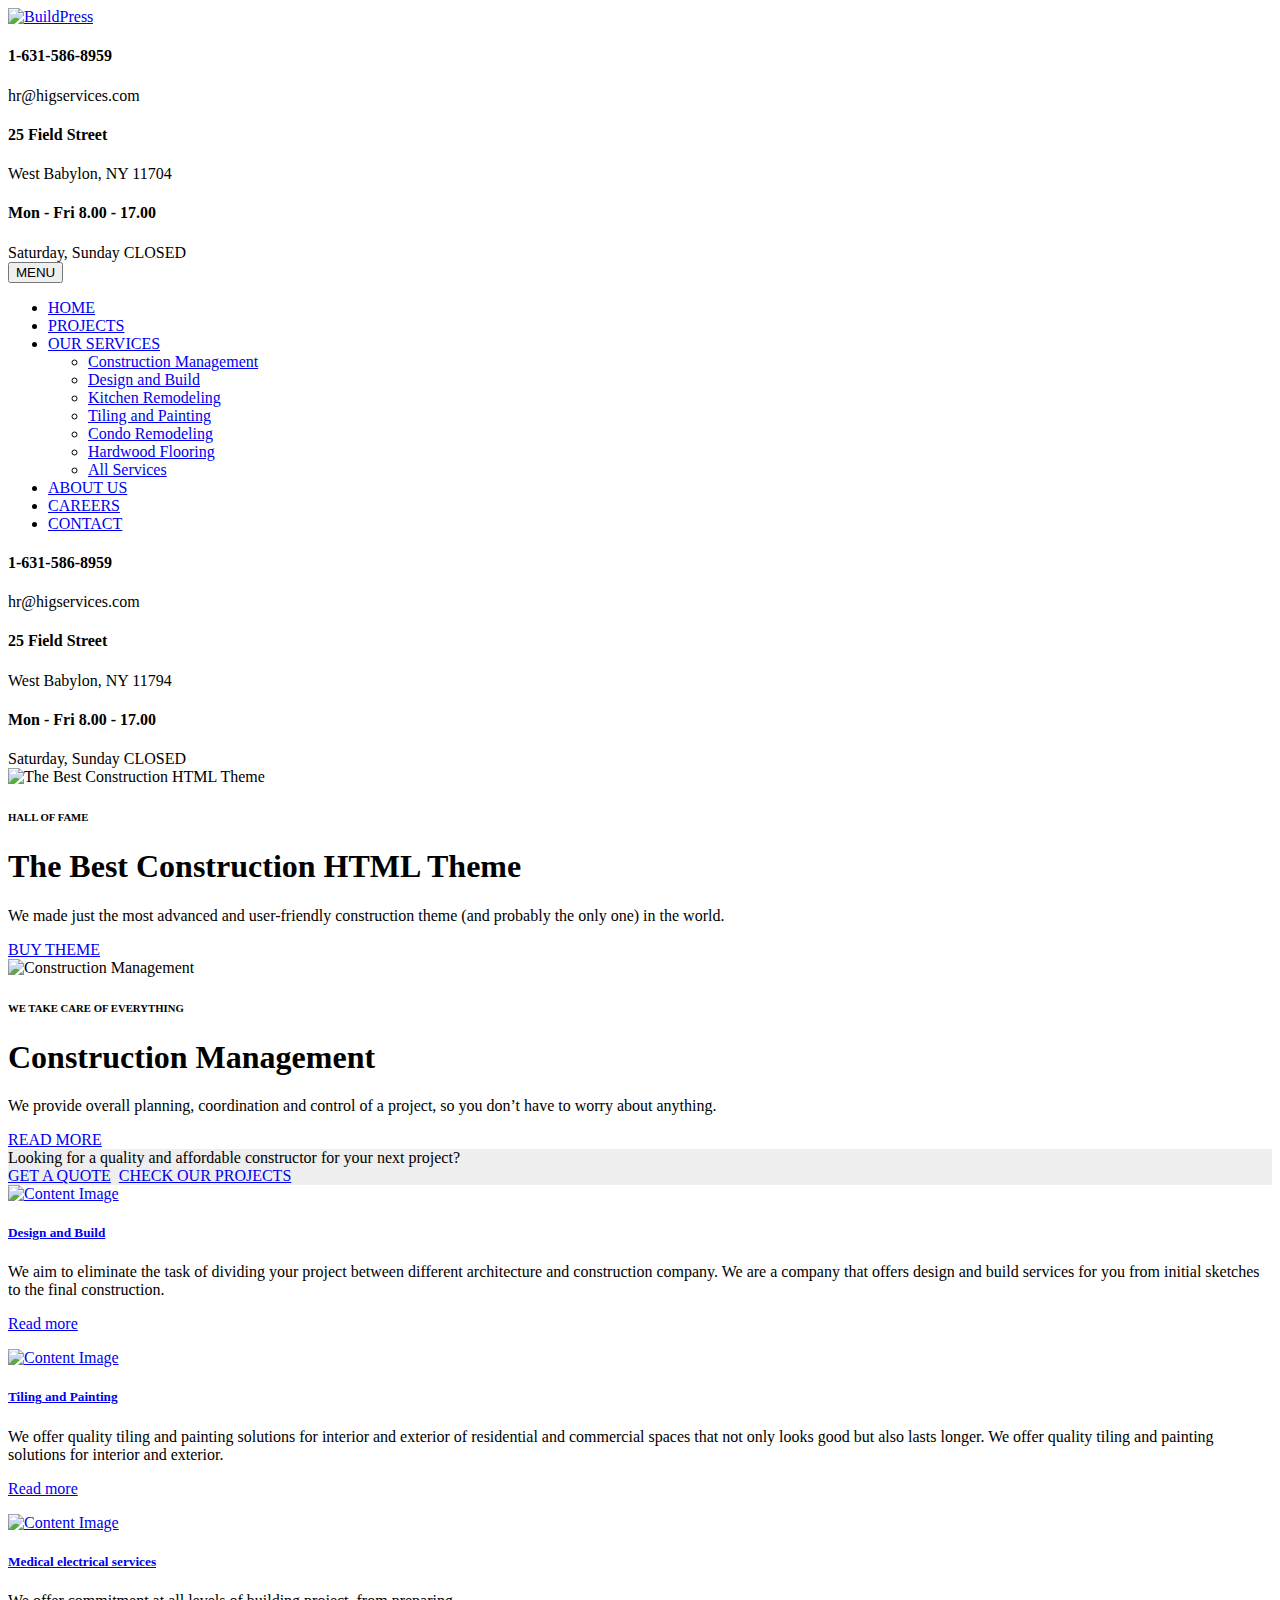
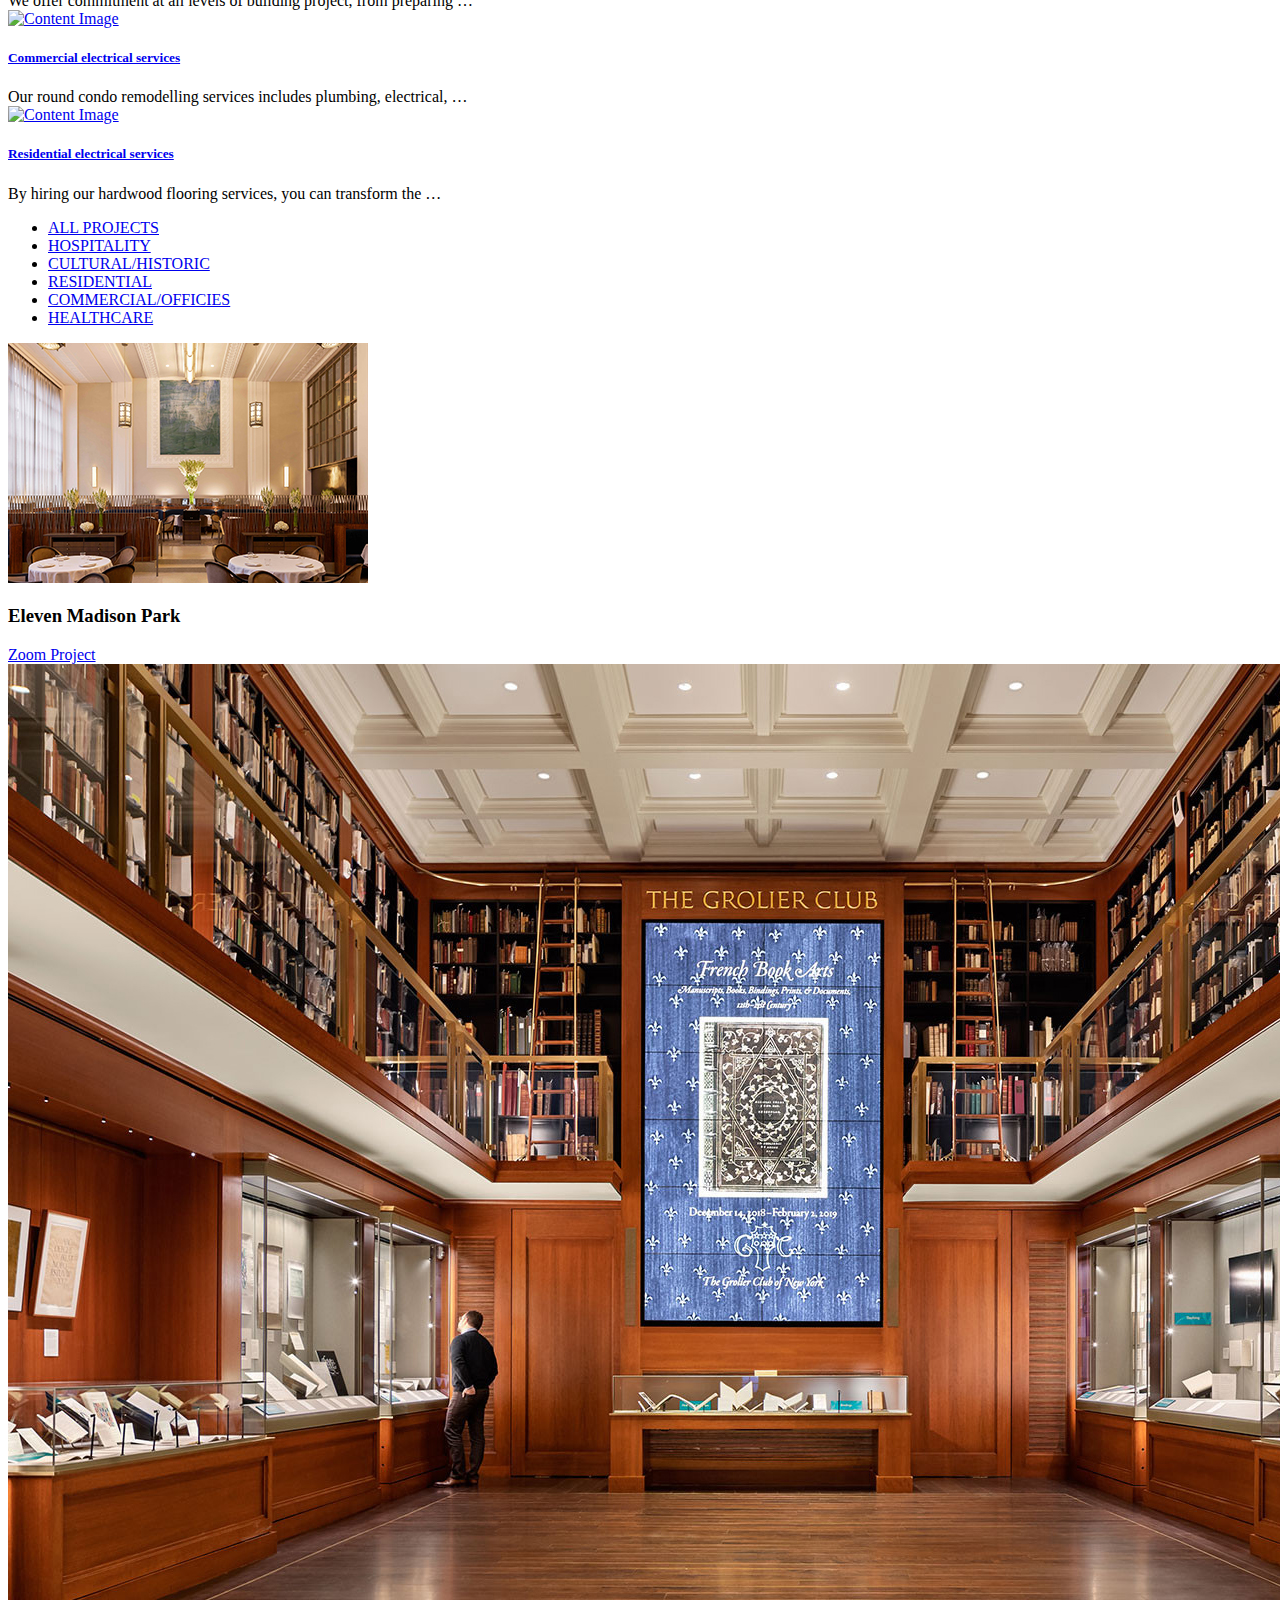
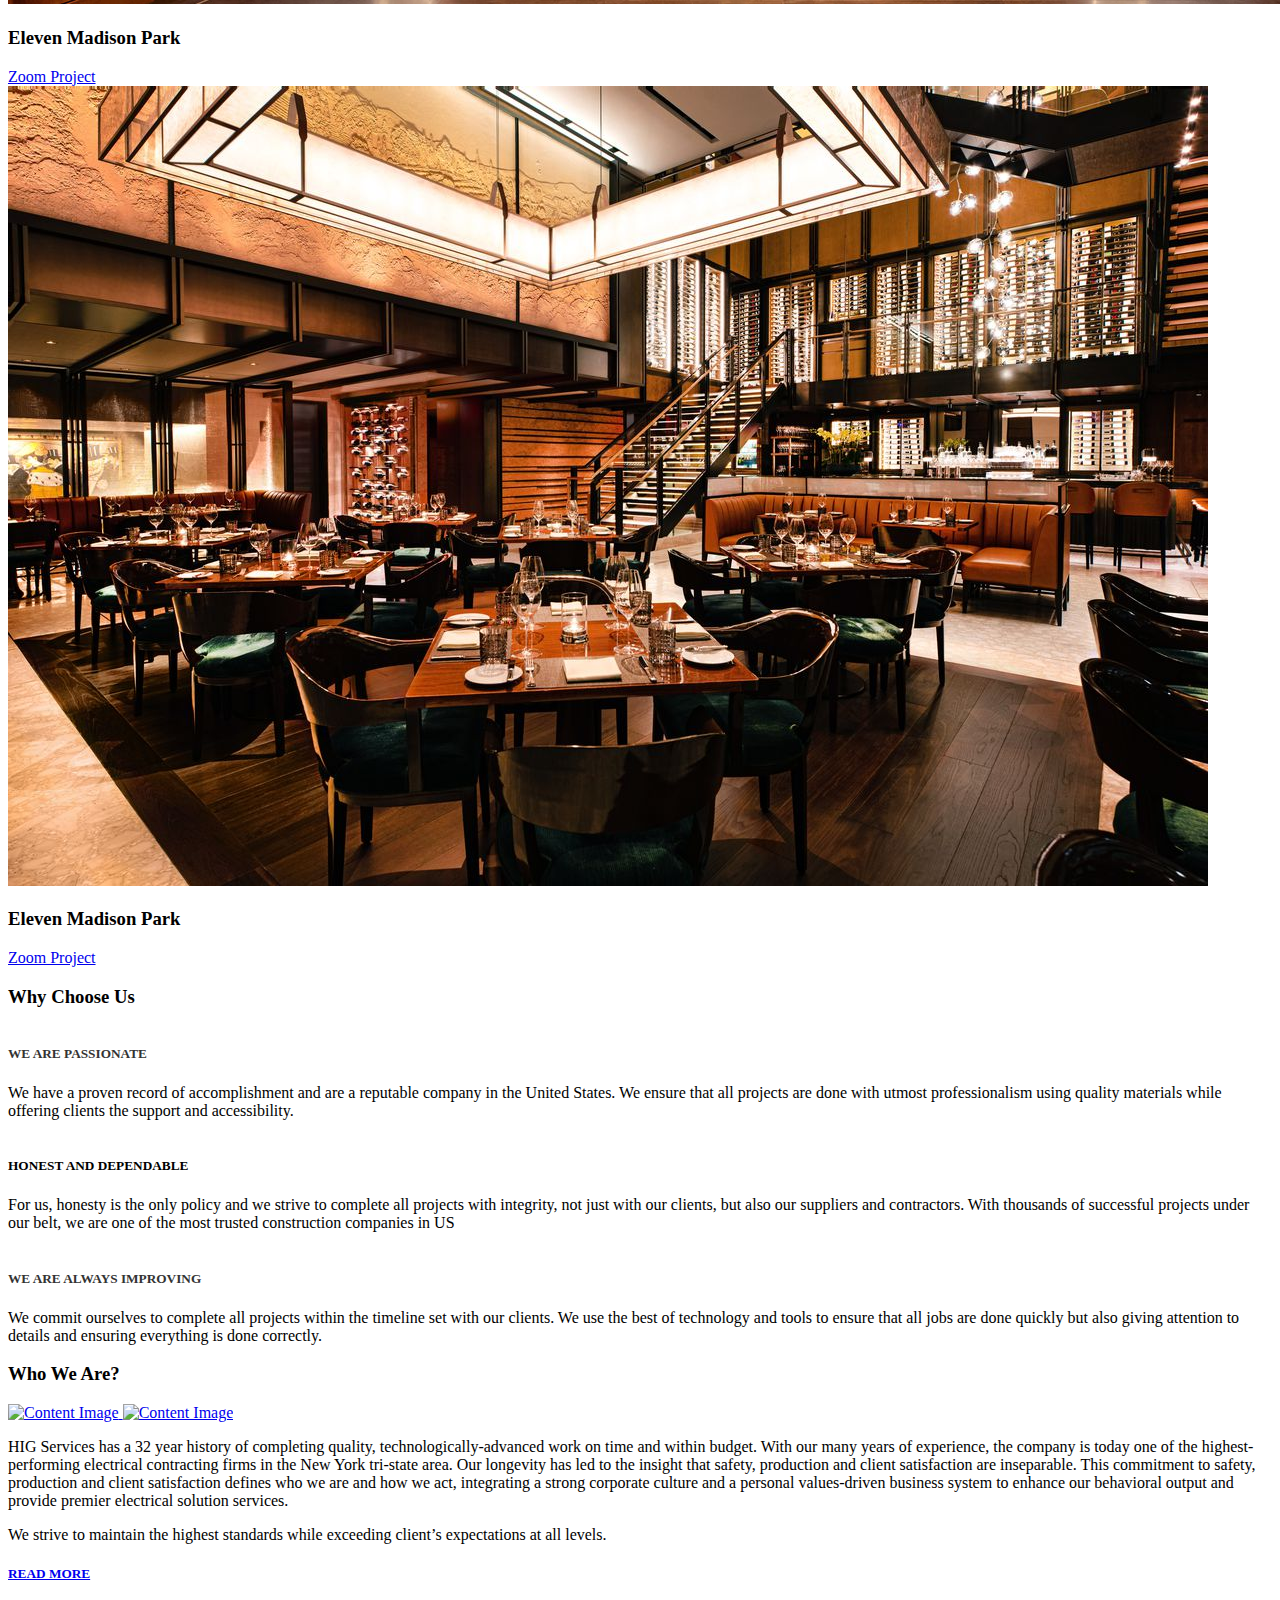
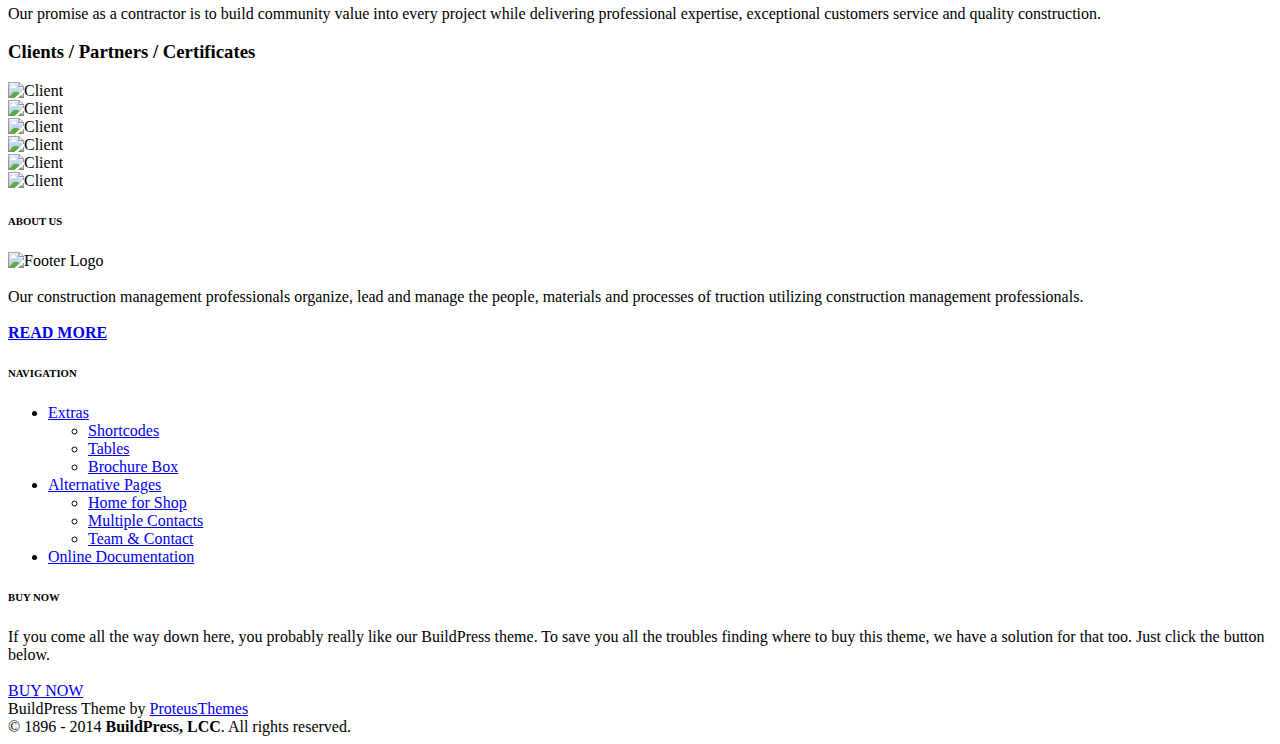
==== index.html @ aff885d7 "changed gallery plugin for projects images" ====
<!DOCTYPE html>
<html lang="en-US">
<head>
	<meta charset="UTF-8"/>
	<title>HIG services</title>
	<meta name="viewport" content="width=device-width, initial-scale=1.0"/>
	<!-- HTML5 shim and Respond.js IE8 support of HTML5 elements and media queries -->
	<!--[if lt IE 9]>
			<script src="https://oss.maxcdn.com/libs/html5shiv/3.7.0/html5shiv.js"></script>
			<script src="https://oss.maxcdn.com/libs/respond.js/1.3.0/respond.min.js"></script>
		<![endif]-->
	<link rel="stylesheet" href="http://fonts.googleapis.com/css?family=Source+Sans+Pro%3A400,700%3Alatin%7CMontserrat%3A700%3Alatin"/>
	<link rel="stylesheet" href="css/style.css"/>
	<link rel="stylesheet" href="css/prettyPhoto.css"/>
	<link rel="stylesheet" href="css/font-awesome.css"/>
	<link rel="stylesheet" href="css/jquery.fancybox.min.css" />
	<script type="text/javascript" src="js/jquery.min.js"></script>
	<script type="text/javascript" src="js/isotope.js"></script>
	<script type="text/javascript" src="js/imagesloaded.js"></script>
	<script type="text/javascript" src="js/modernizr.custom.24530.js"></script>
	<script src="js/jquery.fancybox.min.js"></script>
</head>
<body class="home page">

<div class="boxed-container">
	<header class="header">
		<div class="container">
			<div class="logo">
				<a href="index.html">
					<img src="images/logo.png" alt="BuildPress" class="img-responsive"/>
				</a>
			</div>
			<div class="header-widgets  header-widgets-desktop">
				<div class="widget  widget-icon-box">	
					<div class="icon-box">
						<i class="fa  fa-phone  fa-3x"></i>
						<div class="icon-box__text">
							<h4 class="icon-box__title">1-631-586-8959</h4>
							<span class="icon-box__subtitle">hr@higservices.com</span>
						</div>
					</div>
				</div>
				<div class="widget  widget-icon-box">	
					<div class="icon-box">
						<i class="fa fa-home fa-3x"></i>
						<div class="icon-box__text">
							<h4 class="icon-box__title">25 Field Street</h4>
							<span class="icon-box__subtitle">West Babylon, NY 11704</span>
						</div>
					</div>
				</div>
				<div class="widget  widget-icon-box">	
					<div class="icon-box">
						<i class="fa  fa-clock-o  fa-3x"></i>
						<div class="icon-box__text">
							<h4 class="icon-box__title">Mon - Fri 8.00 - 17.00</h4>
							<span class="icon-box__subtitle">Saturday, Sunday CLOSED</span>
						</div>
					</div>
				</div>
				<div class="widget  widget-social-icons">	
					<a class="social-icons__link" href="https://www.facebook.com/#!/pages/Hig-Services/182625715108780" target="_blank"><i class="fa  fa-facebook"></i></a>
				</div>	
			</div>
			<!-- Toggle Button for Mobile Navigation -->
			<button type="button" class="navbar-toggle" data-toggle="collapse" data-target="#buildpress-navbar-collapse">
				<span class="navbar-toggle__text">MENU</span>
				<span class="navbar-toggle__icon-bar">
					<span class="icon-bar"></span>
					<span class="icon-bar"></span>
					<span class="icon-bar"></span>
				</span>
			</button>
		</div>
		<div class="sticky-offset js-sticky-offset"></div>
		<div class="container">
			<div class="navigation">
				<div class="collapse  navbar-collapse" id="buildpress-navbar-collapse">
					<ul id="menu-main-menu" class="navigation--main">
						<li class="current-menu-item"><a href="index.html">HOME</a></li>
						<li><a href="projects.html">PROJECTS</a></li>
						<li class="menu-item-has-children">
							<a href="services.html">OUR SERVICES</a>
							<ul class="sub-menu">
								<li><a href="services-content/construction-management.html">Construction Management</a></li>
								<li><a href="services-content/design-and-build.html">Design and Build</a></li>
								<li><a href="services-content/kitchen-remodeling.html">Kitchen Remodeling</a></li>
								<li><a href="services-content/tiling-and-painting.html">Tiling and Painting</a></li>
								<li><a href="services-content/condo-remodeling.html">Condo Remodeling</a></li>
								<li><a href="services-content/hardwood-flooring.html">Hardwood Flooring</a></li>
								<li><a href="services.html">All Services</a></li>
							</ul>
						</li>
						<li><a href="about.html">ABOUT US</a></li>
						<li><a href="blog.html">CAREERS</a></li>
						<li><a href="contact-us.html">CONTACT</a></li>
					</ul>	
				</div>
			</div>
		</div>
		<div class="container">
			<div class="header-widgets  hidden-md  hidden-lg">
				<div class="widget  widget-icon-box">	
					<div class="icon-box">
						<i class="fa  fa-phone  fa-3x"></i>
						<div class="icon-box__text">
							<h4 class="icon-box__title">1-631-586-8959</h4>
							<span class="icon-box__subtitle">hr@higservices.com</span>
						</div>
					</div>
				</div>
				<div class="widget  widget-icon-box">	
					<div class="icon-box">
						<i class="fa  fa-home  fa-3x"></i>
						<div class="icon-box__text">
							<h4 class="icon-box__title">25 Field Street</h4>
							<span class="icon-box__subtitle">West Babylon, NY 11794</span>
						</div>
					</div>
				</div>
				<div class="widget  widget-icon-box">	
					<div class="icon-box">
						<i class="fa  fa-clock-o  fa-3x"></i>
						<div class="icon-box__text">
							<h4 class="icon-box__title">Mon - Fri 8.00 - 17.00</h4>
							<span class="icon-box__subtitle">Saturday, Sunday CLOSED</span>
						</div>
					</div>
				</div>
				<div class="widget  widget-social-icons">	
					<a class="social-icons__link" href="#" target="_blank"><i class="fa fa-facebook"></i></a>
					<a class="social-icons__link" href="#" target="_blank"><i class="fa fa-twitter"></i></a>
					<a class="social-icons__link" href="#" target="_blank"><i class="fa fa-youtube"></i></a>
				</div>	
			</div>
		</div>
	</header>
	
	<div class="jumbotron  jumbotron--with-captions">
		<div class="carousel  slide  js-jumbotron-slider" id="headerCarousel" data-interval="5000">
			<!-- Wrapper for slides -->
			<div class="carousel-inner">
				<div class="item active">
					<img src="images/demo/slider/slider_04.jpg"	alt="The Best Construction HTML Theme" />
					<div class="container">
						<div class="carousel-content">
							<div class="jumbotron__category">
								<h6>HALL OF FAME</h6>
							</div>
							<div class="jumbotron__title">
								<h1>The Best Construction HTML Theme</h1>
							</div>
							<div class="jumbotron__content">
								<p>We made just the most advanced and user-friendly construction theme (and probably the only one) in the world.</p>
								<a class="btn  btn-primary" href="#" target="_blank">BUY THEME</a>
							</div>
						</div>
					</div>
				</div>
				<div class="item">
					<img src="images/demo/slider/slider_05.jpg" alt="Construction Management">
					<div class="container">
						<div class="carousel-content">
							<div class="jumbotron__category">
								<h6>WE TAKE CARE OF EVERYTHING</h6>
							</div>
							<div class="jumbotron__title">
								<h1>Construction Management</h1>
							</div>
							<div class="jumbotron__content">
								<p>We provide overall planning, coordination and control of a project, so you don&#8217;t have to worry about anything.</p>
								<a class="btn  btn-primary" href="our-services" target="_self">READ MORE</a>
							</div>
						</div>
					</div>
				</div>
			</div>
			<!-- Controls -->
			<a class="left carousel-control" href="#headerCarousel" role="button" data-slide="prev">
				<i class="fa fa-angle-left"></i>
			</a>
			<a class="right carousel-control" href="#headerCarousel" role="button" data-slide="next">
				<i class="fa fa-angle-right"></i>
			</a>
		</div>
	</div>
	<div class="master-container">
		<div class="promo">
			<div class="container" >
				<div class="row">
					<div class="col-md-12">
						<div class="siteorigin-panels-stretch panel-row-style" style="background-color:#eeeeee">
							<div class="panel-grid-cell">
								<div class="panel widget widget_pt_banner panel-first-child panel-last-child">	
									<div class="banner__text">
										Looking for a quality and affordable constructor for your next project?	
									</div>
									<div class="banner__buttons">
										<a class="btn btn-primary" href="contact-us.html" target="_self">GET A QUOTE</a>&nbsp;
										<a class="btn  btn-default" href="projects.html" target="_self">CHECK OUR PROJECTS</a>	
									</div>
									<div class="clearfix"></div>
								</div>
							</div>
						</div>
					</div>
				</div>
			</div>
		</div>
		<div class="spacer"></div>
		<div class="container" role="main">
			<div class="row">
				<div class="col-md-4">
					<div class="panel widget widget_pt_featured_page panel-first-child panel-last-child" id="panel-7-1-0-0">
						<div class="has-post-thumbnail page-box page-box--block">
							<a class="page-box__picture" href="services-content/design-and-build.html">
								<img width="360" height="240" src="images/demo/content/content_1.jpg" alt="Content Image"/>
							</a>
							<div class="page-box__content">
								<h5 class="page-box__title  text-uppercase">
									<a href="design-and-build.html">Design and Build</a>
								</h5>
								We aim to eliminate the task of dividing your project between different architecture and construction company. We are a company that offers design and build services for you from initial sketches to the final construction.	
								<p>
									<a href="services-content/design-and-build.html" class="read-more read-more--page-box">Read more</a>
								</p>
							</div>
							
						</div>
					</div>
				</div>
				<div class="col-md-4">
					<div class="panel widget widget_pt_featured_page panel-first-child panel-last-child" id="panel-7-1-1-0">
						<div class="has-post-thumbnail page-box page-box--block">
							<a class="page-box__picture" href="services-content/tiling-and-painting.html">
								<img width="360" height="240" src="images/demo/content/content_2.jpg" alt="Content Image"/>
							</a>
							<div class="page-box__content">
								<h5 class="page-box__title text-uppercase">
									<a href="tiling-and-painting.html">Tiling and Painting</a>
								</h5>
								We offer quality tiling and painting solutions for interior and exterior of residential and commercial spaces that not only looks good but also lasts longer. We offer quality tiling and painting solutions for interior and exterior.	
								<p>
									<a href="services-content/tiling-and-painting.html" class="read-more read-more--page-box">Read more</a>
								</p>
							</div>
						</div>
					</div>
				</div>
				<div class="col-md-4">
					<div class="panel widget widget_pt_featured_page panel-first-child" id="panel-7-1-2-0">
						<div class="has-post-thumbnail page-box page-box--inline">
							<a class="page-box__picture" href="services-content/construction-management.html">
								<img src="images/demo/services/services_1.jpg" alt="Content Image"/>
							</a>
							<div class="page-box__content">
								<h5 class="page-box__title text-uppercase">
									<a href="services-content/construction-management.html">Medical electrical services</a>
								</h5>
								We offer commitment at all levels of building project, from preparing &hellip;	
							</div>
						</div>
						<div class="spacer"></div>
					</div>
					<div class="panel widget widget_pt_featured_page" id="panel-7-1-2-1">
						<div class="has-post-thumbnail page-box page-box--inline">
							<a class="page-box__picture" href="services-content/condo-remodeling.html">
								<img src="images/demo/services/services_2.jpg"  class="attachment-thumbnail wp-post-image" alt="Content Image"/>
							</a>
							<div class="page-box__content">
								<h5 class="page-box__title text-uppercase">
									<a href="services-content/condo-remodeling.html">Commercial electrical services</a>
								</h5>
								Our round condo remodelling services includes plumbing, electrical, &hellip;	
							</div>
						</div>
						<div class="spacer"></div>
					</div>
					<div class="panel widget widget_pt_featured_page" id="panel-7-1-2-2">
						<div class="has-post-thumbnail page-box page-box--inline">
							<a class="page-box__picture" href="services-content/hardwood-flooring.html">
								<img src="images/demo/services/services_3.jpg"  class="attachment-thumbnail wp-post-image" alt="Content Image"/>
							</a>
							<div class="page-box__content">
								<h5 class="page-box__title text-uppercase">
									<a href="services-content/hardwood-flooring.html">Residential electrical services</a>
								</h5>
								By hiring our hardwood flooring services, you can transform the &hellip;	
							</div>
						</div>
						<div class="spacer"></div>
					</div>
				</div>
			</div>
		</div>
		<div class="spacer-big"></div>
		<div class="portfolio-mini-wrapper">
			<div class="container">
				<div class="row">
					<div class="col-md-12">
						<!-- GRID WRAPPER FOR CONTAINER SIZING - HERE YOU CAN SET THE CONTAINER SIZE AND CONTAINER SKIN -->
						<div class="portfolio-container portfolio-active">
							<div id="options" class="text-left">
								<!-- THE FILTER BUTTONS -->
								<ul id="filters" class="filter">
									<li class="active"><a href="#" data-filter="*">ALL PROJECTS</a></li>
									<li><a href="#" data-filter=".filter-buildings">HOSPITALITY</a></li>
									<li><a href="#" data-filter=".filter-interior-design">CULTURAL/HISTORIC</a></li>	
									<li><a href="#" data-filter=".filter-isolation">RESIDENTIAL</a></li>
									<li><a href="#" data-filter=".filter-plumbing">COMMERCIAL/OFFICIES</a></li>									
									<li><a href="#" data-filter=".filter-tiling">HEALTHCARE</a></li>
								</ul>
							</div>

							<!-- THE GRID ITSELF WITH ENTRIES -->
							<div id="portfolio-content" class="projects-container row">
								<div class="project-post filter-buildings filter-interior-design filter-interior-design col-lg-3 col-md-4 col-sm-6 col-xs-12">
									<!-- THE CONTAINER FOR THE MEDIA AND THE COVER EFFECTS -->
									<img src="images/demo/projects/project_1/main.jpg" alt="Project Image"  />
									<div class="project-content">
										<div class="inner-project">
											<h3>Eleven Madison Park</h3>
											<!-- main photo of the current gallery -->
											<a href="images/demo/projects/project_1/1.jpg" data-fancybox="gallery_1" class="project-link" data-caption="Eleven Madison Park">
												Zoom Project
											</a>
											<a href="images/demo/projects/project_1/2.jpg" data-fancybox="gallery_1" data-caption="Caption #1"></a>
											<a href="images/demo/projects/project_1/3.jpg" data-fancybox="gallery_1" data-caption="Caption #1"></a>
										</div>	
									</div>
								</div>
								<div class="project-post filter-buildings filter-isolation col-lg-3 col-md-4 col-sm-6 col-xs-12">
									<!-- THE CONTAINER FOR THE MEDIA AND THE COVER EFFECTS -->
									<img src="images/demo/projects/project_2/main.jpg" alt="Project Image"  />
									<div class="project-content">
										<div class="inner-project">
											<h3>Eleven Madison Park</h3>
											<!-- main photo of the current gallery -->
											<a href="images/demo/projects/project_2/1.jpg" data-fancybox="gallery_2" class="project-link" data-caption="Eleven Madison Park">
												Zoom Project
											</a>
											<a href="images/demo/projects/project_2/2.jpg" data-fancybox="gallery_2" data-caption="Caption #1"></a>
											<a href="images/demo/projects/project_2/3.jpg" data-fancybox="gallery_2" data-caption="Caption #1"></a>
											<a href="images/demo/projects/project_2/4.jpg" data-fancybox="gallery_2" data-caption="Caption #1"></a>
										</div>	
									</div>
								</div>
								<div class="project-post filter-buildings filter-tiling filter-plumbing col-lg-3 col-md-4 col-sm-6 col-xs-12">
									<!-- THE CONTAINER FOR THE MEDIA AND THE COVER EFFECTS -->
									<img src="images/demo/projects/project_3/main.jpg" alt="Project Image"  />
									<div class="project-content">
										<div class="inner-project">
											<h3>Eleven Madison Park</h3>
											<!-- main photo of the current gallery -->
											<a href="images/demo/projects/project_3/1.jpg" data-fancybox="gallery_3" class="project-link" data-caption="Eleven Madison Park">
												Zoom Project
											</a>
											<a href="images/demo/projects/project_3/2.jpg" data-fancybox="gallery_3" data-caption="Caption #1"></a>
											<a href="images/demo/projects/project_3/3.jpg" data-fancybox="gallery_3" data-caption="Caption #1"></a>
											<a href="images/demo/projects/project_3/4.jpg" data-fancybox="gallery_3" data-caption="Caption #1"></a>
										</div>	
									</div>
								</div>
							</div>
						</div>
					</div>
					<div class="clear"></div>
				</div>
			</div>
		</div>
		<div class="spacer-big"></div>
		<div class="container">
			<div class="row">
				<div class="col-md-6">
					<div class="panel widget widget_text panel-first-child" id="panel-7-3-0-0">	
						<div class="textwidget"></div>
					</div>
					<div class="panel panel-grid widget widget_black-studio-tinymce panel-last-child" id="panel-7-3-0-1">
						<h3 class="widget-title">Why Choose Us</h3>
						<div class="textwidget">
							<h5>
								<span style="color: #fcc71f"><br/><span class="icon-container"><span class="fa fa-check"></span></span></span> 
								<span style="color: #333333">WE ARE PASSIONATE</span>
							</h5>
							<p>
								We have a proven record of accomplishment and are a reputable company in the United States. We ensure that all projects 
								are done with utmost professionalism using quality materials while offering clients the support and accessibility.
							</p>
							<h5>
								<span style="color: #fcc71f"><br/><span class="icon-container"><span class="fa fa-check"></span></span></span> 
								HONEST AND DEPENDABLE
							</h5>
							<p>
								For us, honesty is the only policy and we strive to complete all projects with integrity, not just with our clients, 
								but also our suppliers and contractors. With thousands of successful projects under our belt, we are one of the most 
								trusted construction companies in US
							</p>
							<h5>
								<span style="color: #fcc71f"><br/><span class="icon-container"><span class="fa fa-check"></span></span></span> 
								<span style="color: #333333">WE ARE ALWAYS IMPROVING</span>
							</h5>
							<p>
								We commit ourselves to complete all projects within the timeline set with our clients. We use the best of technology and 
								tools to ensure that all jobs are done quickly but also giving attention to details and ensuring everything is done correctly.
							</p>
						</div>
					</div>
				</div>
				<div class="col-md-6">
					<div class="panel widget widget_text panel-first-child" id="panel-7-3-1-0">	
						<div class="textwidget"></div>
					</div>
					<div class="panel panel-grid widget widget_black-studio-tinymce panel-last-child" id="panel-7-3-1-1">
						<h3 class="widget-title">Who We Are?</h3>
						<div class="textwidget">
							<p>
								<a href="images/demo/content/content_24.jpg" data-rel="prettyPhoto">
									<img class="alignleft wp-image-115 size-medium" src="images/demo/about/about_1.jpg" alt="Content Image" width="300" height="168"/>
								</a>
								<a href="images/demo/content/content_23.jpg" data-rel="prettyPhoto">
									<img class="alignleft wp-image-116 size-medium" src="images/demo/about/about_2.jpg" alt="Content Image" width="300" height="168"/>
								</a>
							</p>
							<p>
								HIG Services has a 32 year history of completing quality, technologically-advanced work on time and within budget. With our many years of experience, the company is today one of the highest-performing electrical contracting firms in the New York tri-state area. Our longevity has led to the insight that safety, production and client satisfaction are inseparable. This commitment to safety, production and client satisfaction defines who we are and how we act, integrating a strong corporate culture and a personal values-driven business system to enhance our behavioral output and provide premier electrical solution services. 
							</p>
							<p>We strive to maintain the highest standards while exceeding client’s expectations at all levels.</p>
							<h5><strong><a href="about-us">READ MORE</a></strong></h5>
						</div>
					</div>
				</div>
			</div>
		</div>
		<div class="spacer-big"></div>
		<div class="panel-grid" id="pg-7-5">
			<div class="promobg">
				<div class="container">
					<div class="panel widget row">	
						<div class="col-md-12">
							<div class="motivational-text">
								Our promise as a contractor is to build community value into every project while delivering professional expertise, exceptional customers service and quality construction.
							</div>
						</div>
					</div>
				</div>
			</div>
		</div>
		<div class="spacer-big"></div>
		<div class="panel-grid">
			<div class="panel-grid-cell">
				<div class="panel container">
					<h3 class="widget-title">Clients / Partners / Certificates</h3>	
					<div class="textwidget">
						<div class="logo-panel">
							<div class="row">
								<div class="col-xs-12 col-sm-2"><img src="images/demo/clients/client_01.jpg" alt="Client" width="208" height="98"></div>
								<div class="col-xs-12 col-sm-2"><img src="images/demo/clients/client_02.jpg" alt="Client" width="208" height="98"></div>
								<div class="col-xs-12 col-sm-2"><img src="images/demo/clients/client_03.jpg" alt="Client" width="208" height="98"></div>
								<div class="col-xs-12 col-sm-2"><img src="images/demo/clients/client_04.jpg" alt="Client" width="208" height="98"></div>
								<div class="col-xs-12 col-sm-2"><img src="images/demo/clients/client_05.jpg" alt="Client" width="208" height="98"></div>
								<div class="col-xs-12 col-sm-2"><img src="images/demo/clients/client_06.jpg" alt="Client" width="208" height="98"></div>
							</div>
						</div>
					</div>
				</div>
			</div>
		</div>
	</div>

	<footer>
		<div class="footer">
			<div class="container">
				<div class="row">
					<div class="col-xs-12 col-md-4">
						<div class="widget  widget_text  push-down-30">
							<h6 class="footer__headings">ABOUT US</h6>	
							<div class="textwidget">
								<img src="images/logo_footer.png" alt="Footer Logo" width="218" height="45" />
								<br><br>
								Our construction management professionals organize, lead and manage the people, materials and processes of 
								truction utilizing construction management professionals.
								<br><br>
								<strong><a href="#" class="read-more" target="_blank">READ MORE</a></strong>
							</div>
						</div>
					</div>
					<div class="col-xs-12  col-md-4">
						<div class="widget  widget_nav_menu  push-down-30">
							<h6 class="footer__headings">NAVIGATION</h6>
							<div class="menu-top-menu-container">
								<ul id="menu-top-menu-1" class="menu">
									<li><a href="extras.html">Extras</a>
										<ul class="sub-menu">
											<li><a href="shortcodes.html">Shortcodes</a></li>
											<li><a href="tables.html">Tables</a></li>
											<li><a href="brochure-box.html">Brochure Box</a></li>
										</ul>
									</li>
									<li><a href="alternative-page.html">Alternative Pages</a>
										<ul class="sub-menu">
											<li><a href="shop-front.html">Home for Shop</a></li>
											<li><a href="contact-multiple-locations.html">Multiple Contacts</a></li>
											<li><a href="team-contact-combined.html">Team &#038; Contact</a></li>
										</ul>
									</li>
									<li>
										<a target="_blank" href="http://www.weblusive-themes.com/buildpress/documentation">Online Documentation</a>
									</li>
								</ul>
							</div>
						</div>
					</div>
					<div class="col-xs-12  col-md-4">
						<div class="widget  widget_text  push-down-30">
							<h6 class="footer__headings">BUY NOW</h6>	
							<div class="textwidget">
								If you come all the way down here, you probably really like our BuildPress theme. To save you all the 
								troubles finding where to buy this theme, we have a solution for that too. Just click the button below.
								<br><br>
								<a class="btn  btn-primary" href="#" target="_blank">BUY NOW</a>
							</div>
						</div>
					</div>	
				</div>
			</div>
		</div>
		<div class="footer-bottom">
			<div class="container">
				<div class="footer-bottom__left">
					BuildPress Theme by <a href="#" target="_blank">ProteusThemes</a>	
				</div>
				<div class="footer-bottom__right">
					&copy; 1896 - 2014 <strong>BuildPress, LCC</strong>. All rights reserved.	
				</div>
				<a class="go-top" href="#"><i class="fa fa-angle-up"></i></a>
			</div>
		</div>
	</footer>
</div><!-- end of .boxed-container -->

<script type="text/javascript" src="js/almond.js"></script>
<script type="text/javascript" src="js/underscore.js"></script>

<script type="text/javascript" src="js/jquery.prettyPhoto.js"></script>
<script type="text/javascript" src="js/header_carousel.js"></script>
<script type="text/javascript" src="js/sticky_navbar.js"></script>
<script type="text/javascript" src="js/simplemap.js"></script>
<script type="text/javascript" src="js/main.min.js"></script>
<script type="text/javascript" src="js/main.js"></script>
<script type="text/javascript" src="js/require.js"></script>

</body>
</html>
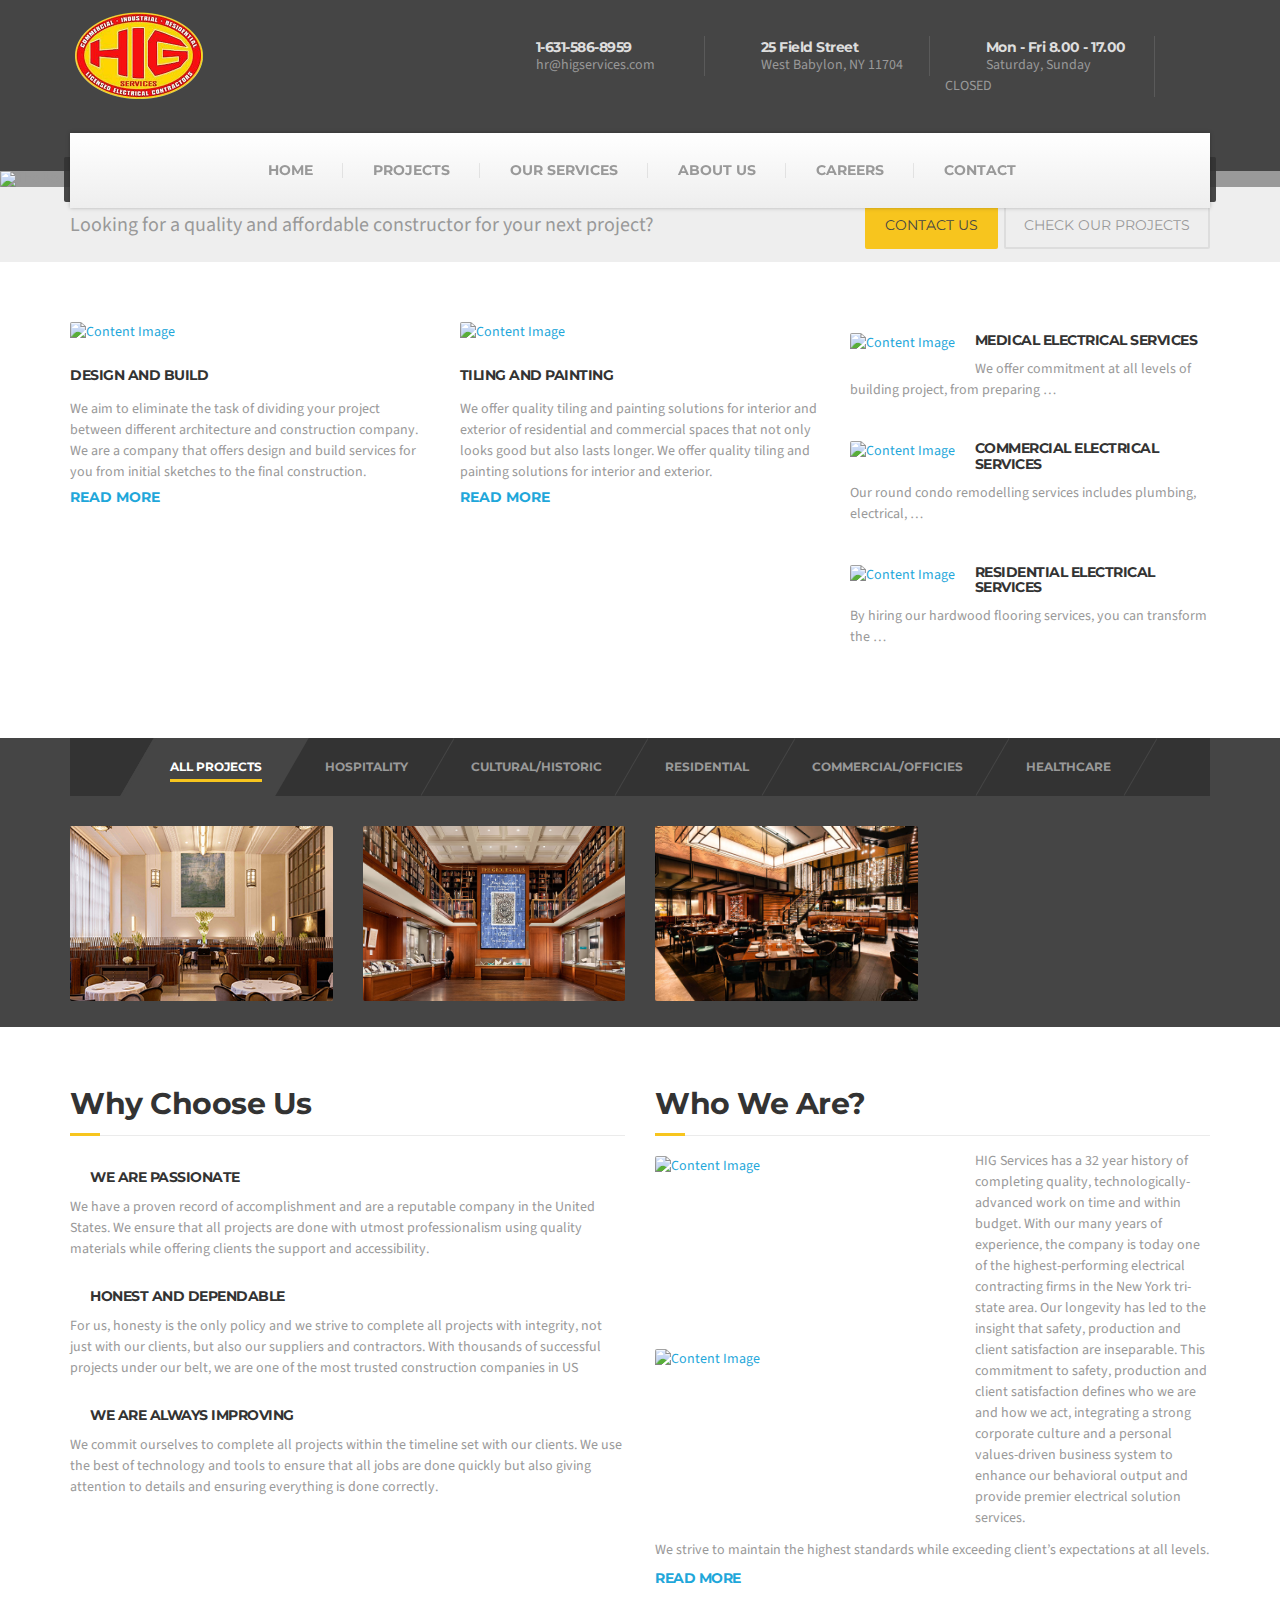
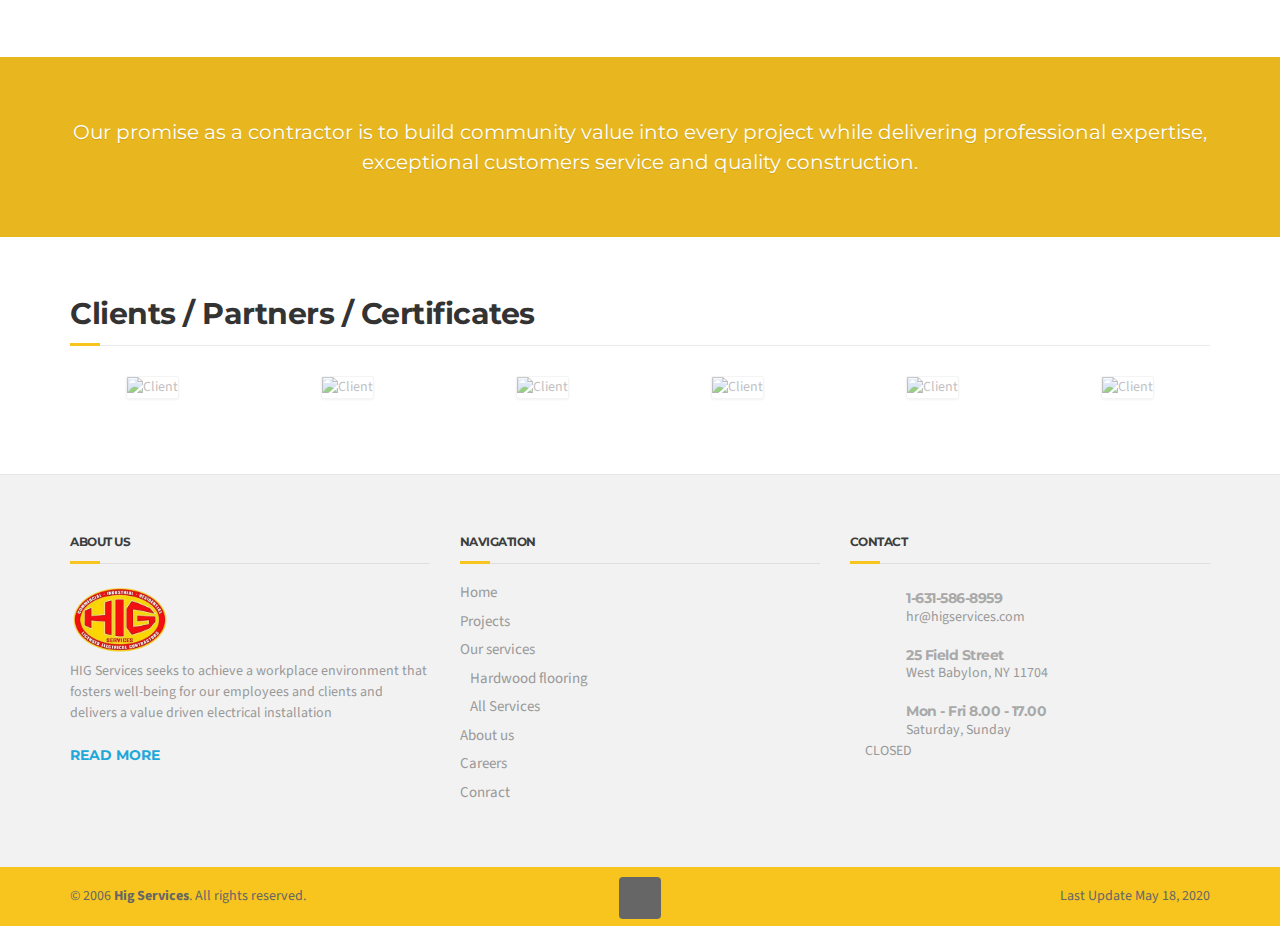
==== commit 882f765a: "changed footer, fixed logo" ====
--- a/index.html
+++ b/index.html
@@ -1,18 +1,20 @@
 <!DOCTYPE html>
 <html lang="en-US">
+
 <head>
-	<meta charset="UTF-8"/>
+	<meta charset="UTF-8" />
 	<title>HIG services</title>
-	<meta name="viewport" content="width=device-width, initial-scale=1.0"/>
+	<meta name="viewport" content="width=device-width, initial-scale=1.0" />
 	<!-- HTML5 shim and Respond.js IE8 support of HTML5 elements and media queries -->
 	<!--[if lt IE 9]>
 			<script src="https://oss.maxcdn.com/libs/html5shiv/3.7.0/html5shiv.js"></script>
 			<script src="https://oss.maxcdn.com/libs/respond.js/1.3.0/respond.min.js"></script>
 		<![endif]-->
-	<link rel="stylesheet" href="http://fonts.googleapis.com/css?family=Source+Sans+Pro%3A400,700%3Alatin%7CMontserrat%3A700%3Alatin"/>
-	<link rel="stylesheet" href="css/style.css"/>
-	<link rel="stylesheet" href="css/prettyPhoto.css"/>
-	<link rel="stylesheet" href="css/font-awesome.css"/>
+	<link rel="stylesheet"
+		href="http://fonts.googleapis.com/css?family=Source+Sans+Pro%3A400,700%3Alatin%7CMontserrat%3A700%3Alatin" />
+	<link rel="stylesheet" href="css/style.css" />
+	<link rel="stylesheet" href="css/prettyPhoto.css" />
+	<link rel="stylesheet" href="css/font-awesome.css" />
 	<link rel="stylesheet" href="css/jquery.fancybox.min.css" />
 	<script type="text/javascript" src="js/jquery.min.js"></script>
 	<script type="text/javascript" src="js/isotope.js"></script>
@@ -20,534 +22,624 @@
 	<script type="text/javascript" src="js/modernizr.custom.24530.js"></script>
 	<script src="js/jquery.fancybox.min.js"></script>
 </head>
+
 <body class="home page">
 
-<div class="boxed-container">
-	<header class="header">
-		<div class="container">
-			<div class="logo">
-				<a href="index.html">
-					<img src="images/logo.png" alt="BuildPress" class="img-responsive"/>
+	<div class="boxed-container">
+		<header class="header">
+			<div class="container">
+				<div class="logo">
+					<a href="index.html">
+						<img src="images/logo.png" alt="BuildPress" class="img-responsive" />
+					</a>
+				</div>
+				<div class="header-widgets  header-widgets-desktop">
+					<div class="widget  widget-icon-box">
+						<div class="icon-box">
+							<i class="fa  fa-phone  fa-3x"></i>
+							<div class="icon-box__text">
+								<h4 class="icon-box__title">1-631-586-8959</h4>
+								<span class="icon-box__subtitle">hr@higservices.com</span>
+							</div>
+						</div>
+					</div>
+					<div class="widget  widget-icon-box">
+						<div class="icon-box">
+							<i class="fa fa-home fa-3x"></i>
+							<div class="icon-box__text">
+								<h4 class="icon-box__title">25 Field Street</h4>
+								<span class="icon-box__subtitle">West Babylon, NY 11704</span>
+							</div>
+						</div>
+					</div>
+					<div class="widget  widget-icon-box">
+						<div class="icon-box">
+							<i class="fa  fa-clock-o  fa-3x"></i>
+							<div class="icon-box__text">
+								<h4 class="icon-box__title">Mon - Fri 8.00 - 17.00</h4>
+								<span class="icon-box__subtitle">Saturday, Sunday CLOSED</span>
+							</div>
+						</div>
+					</div>
+					<div class="widget  widget-social-icons">
+						<a class="social-icons__link"
+							href="https://www.facebook.com/#!/pages/Hig-Services/182625715108780" target="_blank"><i
+								class="fa  fa-facebook"></i></a>
+					</div>
+				</div>
+				<!-- Toggle Button for Mobile Navigation -->
+				<button type="button" class="navbar-toggle" data-toggle="collapse"
+					data-target="#buildpress-navbar-collapse">
+					<span class="navbar-toggle__text">MENU</span>
+					<span class="navbar-toggle__icon-bar">
+						<span class="icon-bar"></span>
+						<span class="icon-bar"></span>
+						<span class="icon-bar"></span>
+					</span>
+				</button>
+			</div>
+			<div class="sticky-offset js-sticky-offset"></div>
+			<div class="container">
+				<div class="navigation">
+					<div class="collapse  navbar-collapse" id="buildpress-navbar-collapse">
+						<ul id="menu-main-menu" class="navigation--main">
+							<li class="current-menu-item"><a href="index.html">HOME</a></li>
+							<li><a href="projects.html">PROJECTS</a></li>
+							<li class="menu-item-has-children">
+								<a href="services.html">OUR SERVICES</a>
+								<ul class="sub-menu">
+									<li><a href="services-content/design-and-build.html">Design and Build</a></li>
+									<li><a href="services.html">All Services</a></li>
+								</ul>
+							</li>
+							<li><a href="about.html">ABOUT US</a></li>
+							<li><a href="careers.html">CAREERS</a></li>
+							<li><a href="contact-us.html">CONTACT</a></li>
+						</ul>
+					</div>
+				</div>
+			</div>
+			<div class="container">
+				<div class="header-widgets  hidden-md  hidden-lg">
+					<div class="widget  widget-icon-box">
+						<div class="icon-box">
+							<i class="fa  fa-phone  fa-3x"></i>
+							<div class="icon-box__text">
+								<h4 class="icon-box__title">1-631-586-8959</h4>
+								<span class="icon-box__subtitle">hr@higservices.com</span>
+							</div>
+						</div>
+					</div>
+					<div class="widget  widget-icon-box">
+						<div class="icon-box">
+							<i class="fa  fa-home  fa-3x"></i>
+							<div class="icon-box__text">
+								<h4 class="icon-box__title">25 Field Street</h4>
+								<span class="icon-box__subtitle">West Babylon, NY 11794</span>
+							</div>
+						</div>
+					</div>
+					<div class="widget  widget-icon-box">
+						<div class="icon-box">
+							<i class="fa  fa-clock-o  fa-3x"></i>
+							<div class="icon-box__text">
+								<h4 class="icon-box__title">Mon - Fri 8.00 - 17.00</h4>
+								<span class="icon-box__subtitle">Saturday, Sunday CLOSED</span>
+							</div>
+						</div>
+					</div>
+					<div class="widget  widget-social-icons">
+						<a class="social-icons__link" href="#" target="_blank"><i class="fa fa-facebook"></i></a>
+						<a class="social-icons__link" href="#" target="_blank"><i class="fa fa-twitter"></i></a>
+						<a class="social-icons__link" href="#" target="_blank"><i class="fa fa-youtube"></i></a>
+					</div>
+				</div>
+			</div>
+		</header>
+
+		<div class="jumbotron  jumbotron--with-captions">
+			<div class="carousel  slide  js-jumbotron-slider" id="headerCarousel" data-interval="5000">
+				<!-- Wrapper for slides -->
+				<div class="carousel-inner">
+					<div class="item active">
+						<img src="images/demo/slider/slider_04.jpg" alt="The Best Construction HTML Theme" />
+						<div class="container">
+							<div class="carousel-content">
+								<div class="jumbotron__category">
+									<h6>HALL OF FAME</h6>
+								</div>
+								<div class="jumbotron__title">
+									<h1>The Best Construction HTML Theme</h1>
+								</div>
+								<div class="jumbotron__content">
+									<p>We made just the most advanced and user-friendly construction theme (and probably
+										the only one) in the world.</p>
+									<a class="btn  btn-primary" href="#" target="_blank">BUY THEME</a>
+								</div>
+							</div>
+						</div>
+					</div>
+					<div class="item">
+						<img src="images/demo/slider/slider_05.jpg" alt="Construction Management">
+						<div class="container">
+							<div class="carousel-content">
+								<div class="jumbotron__category">
+									<h6>WE TAKE CARE OF EVERYTHING</h6>
+								</div>
+								<div class="jumbotron__title">
+									<h1>Construction Management</h1>
+								</div>
+								<div class="jumbotron__content">
+									<p>We provide overall planning, coordination and control of a project, so you
+										don&#8217;t have to worry about anything.</p>
+									<a class="btn  btn-primary" href="our-services" target="_self">READ MORE</a>
+								</div>
+							</div>
+						</div>
+					</div>
+				</div>
+				<!-- Controls -->
+				<a class="left carousel-control" href="#headerCarousel" role="button" data-slide="prev">
+					<i class="fa fa-angle-left"></i>
 				</a>
-			</div>
-			<div class="header-widgets  header-widgets-desktop">
-				<div class="widget  widget-icon-box">	
-					<div class="icon-box">
-						<i class="fa  fa-phone  fa-3x"></i>
-						<div class="icon-box__text">
-							<h4 class="icon-box__title">1-631-586-8959</h4>
-							<span class="icon-box__subtitle">hr@higservices.com</span>
-						</div>
-					</div>
-				</div>
-				<div class="widget  widget-icon-box">	
-					<div class="icon-box">
-						<i class="fa fa-home fa-3x"></i>
-						<div class="icon-box__text">
-							<h4 class="icon-box__title">25 Field Street</h4>
-							<span class="icon-box__subtitle">West Babylon, NY 11704</span>
-						</div>
-					</div>
-				</div>
-				<div class="widget  widget-icon-box">	
-					<div class="icon-box">
-						<i class="fa  fa-clock-o  fa-3x"></i>
-						<div class="icon-box__text">
-							<h4 class="icon-box__title">Mon - Fri 8.00 - 17.00</h4>
-							<span class="icon-box__subtitle">Saturday, Sunday CLOSED</span>
-						</div>
-					</div>
-				</div>
-				<div class="widget  widget-social-icons">	
-					<a class="social-icons__link" href="https://www.facebook.com/#!/pages/Hig-Services/182625715108780" target="_blank"><i class="fa  fa-facebook"></i></a>
-				</div>	
-			</div>
-			<!-- Toggle Button for Mobile Navigation -->
-			<button type="button" class="navbar-toggle" data-toggle="collapse" data-target="#buildpress-navbar-collapse">
-				<span class="navbar-toggle__text">MENU</span>
-				<span class="navbar-toggle__icon-bar">
-					<span class="icon-bar"></span>
-					<span class="icon-bar"></span>
-					<span class="icon-bar"></span>
-				</span>
-			</button>
+				<a class="right carousel-control" href="#headerCarousel" role="button" data-slide="next">
+					<i class="fa fa-angle-right"></i>
+				</a>
+			</div>
 		</div>
-		<div class="sticky-offset js-sticky-offset"></div>
-		<div class="container">
-			<div class="navigation">
-				<div class="collapse  navbar-collapse" id="buildpress-navbar-collapse">
-					<ul id="menu-main-menu" class="navigation--main">
-						<li class="current-menu-item"><a href="index.html">HOME</a></li>
-						<li><a href="projects.html">PROJECTS</a></li>
-						<li class="menu-item-has-children">
-							<a href="services.html">OUR SERVICES</a>
-							<ul class="sub-menu">
-								<li><a href="services-content/construction-management.html">Construction Management</a></li>
-								<li><a href="services-content/design-and-build.html">Design and Build</a></li>
-								<li><a href="services-content/kitchen-remodeling.html">Kitchen Remodeling</a></li>
-								<li><a href="services-content/tiling-and-painting.html">Tiling and Painting</a></li>
-								<li><a href="services-content/condo-remodeling.html">Condo Remodeling</a></li>
-								<li><a href="services-content/hardwood-flooring.html">Hardwood Flooring</a></li>
-								<li><a href="services.html">All Services</a></li>
-							</ul>
-						</li>
-						<li><a href="about.html">ABOUT US</a></li>
-						<li><a href="blog.html">CAREERS</a></li>
-						<li><a href="contact-us.html">CONTACT</a></li>
-					</ul>	
-				</div>
-			</div>
-		</div>
-		<div class="container">
-			<div class="header-widgets  hidden-md  hidden-lg">
-				<div class="widget  widget-icon-box">	
-					<div class="icon-box">
-						<i class="fa  fa-phone  fa-3x"></i>
-						<div class="icon-box__text">
-							<h4 class="icon-box__title">1-631-586-8959</h4>
-							<span class="icon-box__subtitle">hr@higservices.com</span>
-						</div>
-					</div>
-				</div>
-				<div class="widget  widget-icon-box">	
-					<div class="icon-box">
-						<i class="fa  fa-home  fa-3x"></i>
-						<div class="icon-box__text">
-							<h4 class="icon-box__title">25 Field Street</h4>
-							<span class="icon-box__subtitle">West Babylon, NY 11794</span>
-						</div>
-					</div>
-				</div>
-				<div class="widget  widget-icon-box">	
-					<div class="icon-box">
-						<i class="fa  fa-clock-o  fa-3x"></i>
-						<div class="icon-box__text">
-							<h4 class="icon-box__title">Mon - Fri 8.00 - 17.00</h4>
-							<span class="icon-box__subtitle">Saturday, Sunday CLOSED</span>
-						</div>
-					</div>
-				</div>
-				<div class="widget  widget-social-icons">	
-					<a class="social-icons__link" href="#" target="_blank"><i class="fa fa-facebook"></i></a>
-					<a class="social-icons__link" href="#" target="_blank"><i class="fa fa-twitter"></i></a>
-					<a class="social-icons__link" href="#" target="_blank"><i class="fa fa-youtube"></i></a>
-				</div>	
-			</div>
-		</div>
-	</header>
-	
-	<div class="jumbotron  jumbotron--with-captions">
-		<div class="carousel  slide  js-jumbotron-slider" id="headerCarousel" data-interval="5000">
-			<!-- Wrapper for slides -->
-			<div class="carousel-inner">
-				<div class="item active">
-					<img src="images/demo/slider/slider_04.jpg"	alt="The Best Construction HTML Theme" />
-					<div class="container">
-						<div class="carousel-content">
-							<div class="jumbotron__category">
-								<h6>HALL OF FAME</h6>
-							</div>
-							<div class="jumbotron__title">
-								<h1>The Best Construction HTML Theme</h1>
-							</div>
-							<div class="jumbotron__content">
-								<p>We made just the most advanced and user-friendly construction theme (and probably the only one) in the world.</p>
-								<a class="btn  btn-primary" href="#" target="_blank">BUY THEME</a>
-							</div>
-						</div>
-					</div>
-				</div>
-				<div class="item">
-					<img src="images/demo/slider/slider_05.jpg" alt="Construction Management">
-					<div class="container">
-						<div class="carousel-content">
-							<div class="jumbotron__category">
-								<h6>WE TAKE CARE OF EVERYTHING</h6>
-							</div>
-							<div class="jumbotron__title">
-								<h1>Construction Management</h1>
-							</div>
-							<div class="jumbotron__content">
-								<p>We provide overall planning, coordination and control of a project, so you don&#8217;t have to worry about anything.</p>
-								<a class="btn  btn-primary" href="our-services" target="_self">READ MORE</a>
-							</div>
-						</div>
-					</div>
-				</div>
-			</div>
-			<!-- Controls -->
-			<a class="left carousel-control" href="#headerCarousel" role="button" data-slide="prev">
-				<i class="fa fa-angle-left"></i>
-			</a>
-			<a class="right carousel-control" href="#headerCarousel" role="button" data-slide="next">
-				<i class="fa fa-angle-right"></i>
-			</a>
-		</div>
-	</div>
-	<div class="master-container">
-		<div class="promo">
-			<div class="container" >
+		<div class="master-container">
+			<div class="promo">
+				<div class="container">
+					<div class="row">
+						<div class="col-md-12">
+							<div class="siteorigin-panels-stretch panel-row-style" style="background-color:#eeeeee">
+								<div class="panel-grid-cell">
+									<div class="panel widget widget_pt_banner panel-first-child panel-last-child">
+										<div class="banner__text">
+											Looking for a quality and affordable constructor for your next project?
+										</div>
+										<div class="banner__buttons">
+											<a class="btn btn-primary" href="contact-us.html" target="_self">CONTACT
+												US</a>&nbsp;
+											<a class="btn  btn-default" href="projects.html" target="_self">CHECK OUR
+												PROJECTS</a>
+										</div>
+										<div class="clearfix"></div>
+									</div>
+								</div>
+							</div>
+						</div>
+					</div>
+				</div>
+			</div>
+			<div class="spacer"></div>
+			<div class="container" role="main">
 				<div class="row">
-					<div class="col-md-12">
-						<div class="siteorigin-panels-stretch panel-row-style" style="background-color:#eeeeee">
-							<div class="panel-grid-cell">
-								<div class="panel widget widget_pt_banner panel-first-child panel-last-child">	
-									<div class="banner__text">
-										Looking for a quality and affordable constructor for your next project?	
-									</div>
-									<div class="banner__buttons">
-										<a class="btn btn-primary" href="contact-us.html" target="_self">GET A QUOTE</a>&nbsp;
-										<a class="btn  btn-default" href="projects.html" target="_self">CHECK OUR PROJECTS</a>	
-									</div>
-									<div class="clearfix"></div>
-								</div>
-							</div>
-						</div>
-					</div>
-				</div>
-			</div>
-		</div>
-		<div class="spacer"></div>
-		<div class="container" role="main">
-			<div class="row">
-				<div class="col-md-4">
-					<div class="panel widget widget_pt_featured_page panel-first-child panel-last-child" id="panel-7-1-0-0">
-						<div class="has-post-thumbnail page-box page-box--block">
-							<a class="page-box__picture" href="services-content/design-and-build.html">
-								<img width="360" height="240" src="images/demo/content/content_1.jpg" alt="Content Image"/>
-							</a>
-							<div class="page-box__content">
-								<h5 class="page-box__title  text-uppercase">
-									<a href="design-and-build.html">Design and Build</a>
-								</h5>
-								We aim to eliminate the task of dividing your project between different architecture and construction company. We are a company that offers design and build services for you from initial sketches to the final construction.	
-								<p>
-									<a href="services-content/design-and-build.html" class="read-more read-more--page-box">Read more</a>
-								</p>
-							</div>
-							
-						</div>
-					</div>
-				</div>
-				<div class="col-md-4">
-					<div class="panel widget widget_pt_featured_page panel-first-child panel-last-child" id="panel-7-1-1-0">
-						<div class="has-post-thumbnail page-box page-box--block">
-							<a class="page-box__picture" href="services-content/tiling-and-painting.html">
-								<img width="360" height="240" src="images/demo/content/content_2.jpg" alt="Content Image"/>
-							</a>
-							<div class="page-box__content">
-								<h5 class="page-box__title text-uppercase">
-									<a href="tiling-and-painting.html">Tiling and Painting</a>
-								</h5>
-								We offer quality tiling and painting solutions for interior and exterior of residential and commercial spaces that not only looks good but also lasts longer. We offer quality tiling and painting solutions for interior and exterior.	
-								<p>
-									<a href="services-content/tiling-and-painting.html" class="read-more read-more--page-box">Read more</a>
-								</p>
-							</div>
-						</div>
-					</div>
-				</div>
-				<div class="col-md-4">
-					<div class="panel widget widget_pt_featured_page panel-first-child" id="panel-7-1-2-0">
-						<div class="has-post-thumbnail page-box page-box--inline">
-							<a class="page-box__picture" href="services-content/construction-management.html">
-								<img src="images/demo/services/services_1.jpg" alt="Content Image"/>
-							</a>
-							<div class="page-box__content">
-								<h5 class="page-box__title text-uppercase">
-									<a href="services-content/construction-management.html">Medical electrical services</a>
-								</h5>
-								We offer commitment at all levels of building project, from preparing &hellip;	
-							</div>
-						</div>
-						<div class="spacer"></div>
-					</div>
-					<div class="panel widget widget_pt_featured_page" id="panel-7-1-2-1">
-						<div class="has-post-thumbnail page-box page-box--inline">
-							<a class="page-box__picture" href="services-content/condo-remodeling.html">
-								<img src="images/demo/services/services_2.jpg"  class="attachment-thumbnail wp-post-image" alt="Content Image"/>
-							</a>
-							<div class="page-box__content">
-								<h5 class="page-box__title text-uppercase">
-									<a href="services-content/condo-remodeling.html">Commercial electrical services</a>
-								</h5>
-								Our round condo remodelling services includes plumbing, electrical, &hellip;	
-							</div>
-						</div>
-						<div class="spacer"></div>
-					</div>
-					<div class="panel widget widget_pt_featured_page" id="panel-7-1-2-2">
-						<div class="has-post-thumbnail page-box page-box--inline">
-							<a class="page-box__picture" href="services-content/hardwood-flooring.html">
-								<img src="images/demo/services/services_3.jpg"  class="attachment-thumbnail wp-post-image" alt="Content Image"/>
-							</a>
-							<div class="page-box__content">
-								<h5 class="page-box__title text-uppercase">
-									<a href="services-content/hardwood-flooring.html">Residential electrical services</a>
-								</h5>
-								By hiring our hardwood flooring services, you can transform the &hellip;	
-							</div>
-						</div>
-						<div class="spacer"></div>
-					</div>
-				</div>
-			</div>
-		</div>
-		<div class="spacer-big"></div>
-		<div class="portfolio-mini-wrapper">
+					<div class="col-md-4">
+						<div class="panel widget widget_pt_featured_page panel-first-child panel-last-child"
+							id="panel-7-1-0-0">
+							<div class="has-post-thumbnail page-box page-box--block">
+								<a class="page-box__picture" href="services-content/design-and-build.html">
+									<img width="360" height="240" src="images/demo/content/content_1.jpg"
+										alt="Content Image" />
+								</a>
+								<div class="page-box__content">
+									<h5 class="page-box__title  text-uppercase">
+										<a href="design-and-build.html">Design and Build</a>
+									</h5>
+									We aim to eliminate the task of dividing your project between different architecture
+									and construction company. We are a company that offers design and build services for
+									you from initial sketches to the final construction.
+									<p>
+										<a href="services-content/design-and-build.html"
+											class="read-more read-more--page-box">Read more</a>
+									</p>
+								</div>
+
+							</div>
+						</div>
+					</div>
+					<div class="col-md-4">
+						<div class="panel widget widget_pt_featured_page panel-first-child panel-last-child"
+							id="panel-7-1-1-0">
+							<div class="has-post-thumbnail page-box page-box--block">
+								<a class="page-box__picture" href="services-content/tiling-and-painting.html">
+									<img width="360" height="240" src="images/demo/content/content_2.jpg"
+										alt="Content Image" />
+								</a>
+								<div class="page-box__content">
+									<h5 class="page-box__title text-uppercase">
+										<a href="tiling-and-painting.html">Tiling and Painting</a>
+									</h5>
+									We offer quality tiling and painting solutions for interior and exterior of
+									residential and commercial spaces that not only looks good but also lasts longer. We
+									offer quality tiling and painting solutions for interior and exterior.
+									<p>
+										<a href="services-content/tiling-and-painting.html"
+											class="read-more read-more--page-box">Read more</a>
+									</p>
+								</div>
+							</div>
+						</div>
+					</div>
+					<div class="col-md-4">
+						<div class="panel widget widget_pt_featured_page panel-first-child" id="panel-7-1-2-0">
+							<div class="has-post-thumbnail page-box page-box--inline">
+								<a class="page-box__picture" href="services-content/construction-management.html">
+									<img src="images/demo/services/services_1.jpg" alt="Content Image" />
+								</a>
+								<div class="page-box__content">
+									<h5 class="page-box__title text-uppercase">
+										<a href="services-content/construction-management.html">Medical electrical
+											services</a>
+									</h5>
+									We offer commitment at all levels of building project, from preparing &hellip;
+								</div>
+							</div>
+							<div class="spacer"></div>
+						</div>
+						<div class="panel widget widget_pt_featured_page" id="panel-7-1-2-1">
+							<div class="has-post-thumbnail page-box page-box--inline">
+								<a class="page-box__picture" href="services-content/condo-remodeling.html">
+									<img src="images/demo/services/services_2.jpg"
+										class="attachment-thumbnail wp-post-image" alt="Content Image" />
+								</a>
+								<div class="page-box__content">
+									<h5 class="page-box__title text-uppercase">
+										<a href="services-content/condo-remodeling.html">Commercial electrical
+											services</a>
+									</h5>
+									Our round condo remodelling services includes plumbing, electrical, &hellip;
+								</div>
+							</div>
+							<div class="spacer"></div>
+						</div>
+						<div class="panel widget widget_pt_featured_page" id="panel-7-1-2-2">
+							<div class="has-post-thumbnail page-box page-box--inline">
+								<a class="page-box__picture" href="services-content/hardwood-flooring.html">
+									<img src="images/demo/services/services_3.jpg"
+										class="attachment-thumbnail wp-post-image" alt="Content Image" />
+								</a>
+								<div class="page-box__content">
+									<h5 class="page-box__title text-uppercase">
+										<a href="services-content/hardwood-flooring.html">Residential electrical
+											services</a>
+									</h5>
+									By hiring our hardwood flooring services, you can transform the &hellip;
+								</div>
+							</div>
+							<div class="spacer"></div>
+						</div>
+					</div>
+				</div>
+			</div>
+			<div class="spacer-big"></div>
+			<div class="portfolio-mini-wrapper">
+				<div class="container">
+					<div class="row">
+						<div class="col-md-12">
+							<!-- GRID WRAPPER FOR CONTAINER SIZING - HERE YOU CAN SET THE CONTAINER SIZE AND CONTAINER SKIN -->
+							<div class="portfolio-container portfolio-active">
+								<div id="options" class="text-left">
+									<!-- THE FILTER BUTTONS -->
+									<ul id="filters" class="filter">
+										<li class="active"><a href="#" data-filter="*">ALL PROJECTS</a></li>
+										<li><a href="#" data-filter=".filter-buildings">HOSPITALITY</a></li>
+										<li><a href="#" data-filter=".filter-interior-design">CULTURAL/HISTORIC</a></li>
+										<li><a href="#" data-filter=".filter-isolation">RESIDENTIAL</a></li>
+										<li><a href="#" data-filter=".filter-plumbing">COMMERCIAL/OFFICIES</a></li>
+										<li><a href="#" data-filter=".filter-tiling">HEALTHCARE</a></li>
+									</ul>
+								</div>
+
+								<!-- THE GRID ITSELF WITH ENTRIES -->
+								<div id="portfolio-content" class="projects-container row">
+									<div
+										class="project-post filter-buildings filter-interior-design filter-interior-design col-lg-3 col-md-4 col-sm-6 col-xs-12">
+										<!-- THE CONTAINER FOR THE MEDIA AND THE COVER EFFECTS -->
+										<img src="images/demo/projects/project_1/main.jpg" alt="Project Image" />
+										<div class="project-content">
+											<div class="inner-project">
+												<h3>Eleven Madison Park</h3>
+												<!-- main photo of the current gallery -->
+												<a href="images/demo/projects/project_1/1.jpg" data-fancybox="gallery_1"
+													class="project-link" data-caption="Eleven Madison Park">
+													Zoom Project
+												</a>
+												<a href="images/demo/projects/project_1/2.jpg" data-fancybox="gallery_1"
+													data-caption="Caption #1"></a>
+												<a href="images/demo/projects/project_1/3.jpg" data-fancybox="gallery_1"
+													data-caption="Caption #1"></a>
+											</div>
+										</div>
+									</div>
+									<div
+										class="project-post filter-buildings filter-isolation col-lg-3 col-md-4 col-sm-6 col-xs-12">
+										<!-- THE CONTAINER FOR THE MEDIA AND THE COVER EFFECTS -->
+										<img src="images/demo/projects/project_2/main.jpg" alt="Project Image" />
+										<div class="project-content">
+											<div class="inner-project">
+												<h3>Eleven Madison Park</h3>
+												<!-- main photo of the current gallery -->
+												<a href="images/demo/projects/project_2/1.jpg" data-fancybox="gallery_2"
+													class="project-link" data-caption="Eleven Madison Park">
+													Zoom Project
+												</a>
+												<a href="images/demo/projects/project_2/2.jpg" data-fancybox="gallery_2"
+													data-caption="Caption #1"></a>
+												<a href="images/demo/projects/project_2/3.jpg" data-fancybox="gallery_2"
+													data-caption="Caption #1"></a>
+												<a href="images/demo/projects/project_2/4.jpg" data-fancybox="gallery_2"
+													data-caption="Caption #1"></a>
+											</div>
+										</div>
+									</div>
+									<div
+										class="project-post filter-buildings filter-tiling filter-plumbing col-lg-3 col-md-4 col-sm-6 col-xs-12">
+										<!-- THE CONTAINER FOR THE MEDIA AND THE COVER EFFECTS -->
+										<img src="images/demo/projects/project_3/main.jpg" alt="Project Image" />
+										<div class="project-content">
+											<div class="inner-project">
+												<h3>Eleven Madison Park</h3>
+												<!-- main photo of the current gallery -->
+												<a href="images/demo/projects/project_3/1.jpg" data-fancybox="gallery_3"
+													class="project-link" data-caption="Eleven Madison Park">
+													Zoom Project
+												</a>
+												<a href="images/demo/projects/project_3/2.jpg" data-fancybox="gallery_3"
+													data-caption="Caption #1"></a>
+												<a href="images/demo/projects/project_3/3.jpg" data-fancybox="gallery_3"
+													data-caption="Caption #1"></a>
+												<a href="images/demo/projects/project_3/4.jpg" data-fancybox="gallery_3"
+													data-caption="Caption #1"></a>
+											</div>
+										</div>
+									</div>
+								</div>
+							</div>
+						</div>
+						<div class="clear"></div>
+					</div>
+				</div>
+			</div>
+			<div class="spacer-big"></div>
 			<div class="container">
 				<div class="row">
-					<div class="col-md-12">
-						<!-- GRID WRAPPER FOR CONTAINER SIZING - HERE YOU CAN SET THE CONTAINER SIZE AND CONTAINER SKIN -->
-						<div class="portfolio-container portfolio-active">
-							<div id="options" class="text-left">
-								<!-- THE FILTER BUTTONS -->
-								<ul id="filters" class="filter">
-									<li class="active"><a href="#" data-filter="*">ALL PROJECTS</a></li>
-									<li><a href="#" data-filter=".filter-buildings">HOSPITALITY</a></li>
-									<li><a href="#" data-filter=".filter-interior-design">CULTURAL/HISTORIC</a></li>	
-									<li><a href="#" data-filter=".filter-isolation">RESIDENTIAL</a></li>
-									<li><a href="#" data-filter=".filter-plumbing">COMMERCIAL/OFFICIES</a></li>									
-									<li><a href="#" data-filter=".filter-tiling">HEALTHCARE</a></li>
-								</ul>
-							</div>
-
-							<!-- THE GRID ITSELF WITH ENTRIES -->
-							<div id="portfolio-content" class="projects-container row">
-								<div class="project-post filter-buildings filter-interior-design filter-interior-design col-lg-3 col-md-4 col-sm-6 col-xs-12">
-									<!-- THE CONTAINER FOR THE MEDIA AND THE COVER EFFECTS -->
-									<img src="images/demo/projects/project_1/main.jpg" alt="Project Image"  />
-									<div class="project-content">
-										<div class="inner-project">
-											<h3>Eleven Madison Park</h3>
-											<!-- main photo of the current gallery -->
-											<a href="images/demo/projects/project_1/1.jpg" data-fancybox="gallery_1" class="project-link" data-caption="Eleven Madison Park">
-												Zoom Project
-											</a>
-											<a href="images/demo/projects/project_1/2.jpg" data-fancybox="gallery_1" data-caption="Caption #1"></a>
-											<a href="images/demo/projects/project_1/3.jpg" data-fancybox="gallery_1" data-caption="Caption #1"></a>
-										</div>	
-									</div>
-								</div>
-								<div class="project-post filter-buildings filter-isolation col-lg-3 col-md-4 col-sm-6 col-xs-12">
-									<!-- THE CONTAINER FOR THE MEDIA AND THE COVER EFFECTS -->
-									<img src="images/demo/projects/project_2/main.jpg" alt="Project Image"  />
-									<div class="project-content">
-										<div class="inner-project">
-											<h3>Eleven Madison Park</h3>
-											<!-- main photo of the current gallery -->
-											<a href="images/demo/projects/project_2/1.jpg" data-fancybox="gallery_2" class="project-link" data-caption="Eleven Madison Park">
-												Zoom Project
-											</a>
-											<a href="images/demo/projects/project_2/2.jpg" data-fancybox="gallery_2" data-caption="Caption #1"></a>
-											<a href="images/demo/projects/project_2/3.jpg" data-fancybox="gallery_2" data-caption="Caption #1"></a>
-											<a href="images/demo/projects/project_2/4.jpg" data-fancybox="gallery_2" data-caption="Caption #1"></a>
-										</div>	
-									</div>
-								</div>
-								<div class="project-post filter-buildings filter-tiling filter-plumbing col-lg-3 col-md-4 col-sm-6 col-xs-12">
-									<!-- THE CONTAINER FOR THE MEDIA AND THE COVER EFFECTS -->
-									<img src="images/demo/projects/project_3/main.jpg" alt="Project Image"  />
-									<div class="project-content">
-										<div class="inner-project">
-											<h3>Eleven Madison Park</h3>
-											<!-- main photo of the current gallery -->
-											<a href="images/demo/projects/project_3/1.jpg" data-fancybox="gallery_3" class="project-link" data-caption="Eleven Madison Park">
-												Zoom Project
-											</a>
-											<a href="images/demo/projects/project_3/2.jpg" data-fancybox="gallery_3" data-caption="Caption #1"></a>
-											<a href="images/demo/projects/project_3/3.jpg" data-fancybox="gallery_3" data-caption="Caption #1"></a>
-											<a href="images/demo/projects/project_3/4.jpg" data-fancybox="gallery_3" data-caption="Caption #1"></a>
-										</div>	
-									</div>
-								</div>
-							</div>
-						</div>
-					</div>
-					<div class="clear"></div>
+					<div class="col-md-6">
+						<div class="panel widget widget_text panel-first-child" id="panel-7-3-0-0">
+							<div class="textwidget"></div>
+						</div>
+						<div class="panel panel-grid widget widget_black-studio-tinymce panel-last-child"
+							id="panel-7-3-0-1">
+							<h3 class="widget-title">Why Choose Us</h3>
+							<div class="textwidget">
+								<h5>
+									<span style="color: #fcc71f"><br /><span class="icon-container"><span
+												class="fa fa-check"></span></span></span>
+									<span style="color: #333333">WE ARE PASSIONATE</span>
+								</h5>
+								<p>
+									We have a proven record of accomplishment and are a reputable company in the United
+									States. We ensure that all projects
+									are done with utmost professionalism using quality materials while offering clients
+									the support and accessibility.
+								</p>
+								<h5>
+									<span style="color: #fcc71f"><br /><span class="icon-container"><span
+												class="fa fa-check"></span></span></span>
+									HONEST AND DEPENDABLE
+								</h5>
+								<p>
+									For us, honesty is the only policy and we strive to complete all projects with
+									integrity, not just with our clients,
+									but also our suppliers and contractors. With thousands of successful projects under
+									our belt, we are one of the most
+									trusted construction companies in US
+								</p>
+								<h5>
+									<span style="color: #fcc71f"><br /><span class="icon-container"><span
+												class="fa fa-check"></span></span></span>
+									<span style="color: #333333">WE ARE ALWAYS IMPROVING</span>
+								</h5>
+								<p>
+									We commit ourselves to complete all projects within the timeline set with our
+									clients. We use the best of technology and
+									tools to ensure that all jobs are done quickly but also giving attention to details
+									and ensuring everything is done correctly.
+								</p>
+							</div>
+						</div>
+					</div>
+					<div class="col-md-6">
+						<div class="panel widget widget_text panel-first-child" id="panel-7-3-1-0">
+							<div class="textwidget"></div>
+						</div>
+						<div class="panel panel-grid widget widget_black-studio-tinymce panel-last-child"
+							id="panel-7-3-1-1">
+							<h3 class="widget-title">Who We Are?</h3>
+							<div class="textwidget">
+								<p>
+									<a href="images/demo/content/content_24.jpg" data-rel="prettyPhoto">
+										<img class="alignleft wp-image-115 size-medium"
+											src="images/demo/about/about_1.jpg" alt="Content Image" width="300"
+											height="168" />
+									</a>
+									<a href="images/demo/content/content_23.jpg" data-rel="prettyPhoto">
+										<img class="alignleft wp-image-116 size-medium"
+											src="images/demo/about/about_2.jpg" alt="Content Image" width="300"
+											height="168" />
+									</a>
+								</p>
+								<p>
+									HIG Services has a 32 year history of completing quality, technologically-advanced
+									work on time and within budget. With our many years of experience, the company is
+									today one of the highest-performing electrical contracting firms in the New York
+									tri-state area. Our longevity has led to the insight that safety, production and
+									client satisfaction are inseparable. This commitment to safety, production and
+									client satisfaction defines who we are and how we act, integrating a strong
+									corporate culture and a personal values-driven business system to enhance our
+									behavioral output and provide premier electrical solution services.
+								</p>
+								<p>We strive to maintain the highest standards while exceeding client’s expectations at
+									all levels.</p>
+								<h5><strong><a href="about-us">READ MORE</a></strong></h5>
+							</div>
+						</div>
+					</div>
+				</div>
+			</div>
+			<div class="spacer-big"></div>
+			<div class="panel-grid" id="pg-7-5">
+				<div class="promobg">
+					<div class="container">
+						<div class="panel widget row">
+							<div class="col-md-12">
+								<div class="motivational-text">
+									Our promise as a contractor is to build community value into every project while
+									delivering professional expertise, exceptional customers service and quality
+									construction.
+								</div>
+							</div>
+						</div>
+					</div>
+				</div>
+			</div>
+			<div class="spacer-big"></div>
+			<div class="panel-grid">
+				<div class="panel-grid-cell">
+					<div class="panel container">
+						<h3 class="widget-title">Clients / Partners / Certificates</h3>
+						<div class="textwidget">
+							<div class="logo-panel">
+								<div class="row">
+									<div class="col-xs-12 col-sm-2"><img src="images/demo/clients/client_01.jpg"
+											alt="Client" width="208" height="98"></div>
+									<div class="col-xs-12 col-sm-2"><img src="images/demo/clients/client_02.jpg"
+											alt="Client" width="208" height="98"></div>
+									<div class="col-xs-12 col-sm-2"><img src="images/demo/clients/client_03.jpg"
+											alt="Client" width="208" height="98"></div>
+									<div class="col-xs-12 col-sm-2"><img src="images/demo/clients/client_04.jpg"
+											alt="Client" width="208" height="98"></div>
+									<div class="col-xs-12 col-sm-2"><img src="images/demo/clients/client_05.jpg"
+											alt="Client" width="208" height="98"></div>
+									<div class="col-xs-12 col-sm-2"><img src="images/demo/clients/client_06.jpg"
+											alt="Client" width="208" height="98"></div>
+								</div>
+							</div>
+						</div>
+					</div>
 				</div>
 			</div>
 		</div>
-		<div class="spacer-big"></div>
-		<div class="container">
-			<div class="row">
-				<div class="col-md-6">
-					<div class="panel widget widget_text panel-first-child" id="panel-7-3-0-0">	
-						<div class="textwidget"></div>
-					</div>
-					<div class="panel panel-grid widget widget_black-studio-tinymce panel-last-child" id="panel-7-3-0-1">
-						<h3 class="widget-title">Why Choose Us</h3>
-						<div class="textwidget">
-							<h5>
-								<span style="color: #fcc71f"><br/><span class="icon-container"><span class="fa fa-check"></span></span></span> 
-								<span style="color: #333333">WE ARE PASSIONATE</span>
-							</h5>
-							<p>
-								We have a proven record of accomplishment and are a reputable company in the United States. We ensure that all projects 
-								are done with utmost professionalism using quality materials while offering clients the support and accessibility.
-							</p>
-							<h5>
-								<span style="color: #fcc71f"><br/><span class="icon-container"><span class="fa fa-check"></span></span></span> 
-								HONEST AND DEPENDABLE
-							</h5>
-							<p>
-								For us, honesty is the only policy and we strive to complete all projects with integrity, not just with our clients, 
-								but also our suppliers and contractors. With thousands of successful projects under our belt, we are one of the most 
-								trusted construction companies in US
-							</p>
-							<h5>
-								<span style="color: #fcc71f"><br/><span class="icon-container"><span class="fa fa-check"></span></span></span> 
-								<span style="color: #333333">WE ARE ALWAYS IMPROVING</span>
-							</h5>
-							<p>
-								We commit ourselves to complete all projects within the timeline set with our clients. We use the best of technology and 
-								tools to ensure that all jobs are done quickly but also giving attention to details and ensuring everything is done correctly.
-							</p>
-						</div>
-					</div>
-				</div>
-				<div class="col-md-6">
-					<div class="panel widget widget_text panel-first-child" id="panel-7-3-1-0">	
-						<div class="textwidget"></div>
-					</div>
-					<div class="panel panel-grid widget widget_black-studio-tinymce panel-last-child" id="panel-7-3-1-1">
-						<h3 class="widget-title">Who We Are?</h3>
-						<div class="textwidget">
-							<p>
-								<a href="images/demo/content/content_24.jpg" data-rel="prettyPhoto">
-									<img class="alignleft wp-image-115 size-medium" src="images/demo/about/about_1.jpg" alt="Content Image" width="300" height="168"/>
-								</a>
-								<a href="images/demo/content/content_23.jpg" data-rel="prettyPhoto">
-									<img class="alignleft wp-image-116 size-medium" src="images/demo/about/about_2.jpg" alt="Content Image" width="300" height="168"/>
-								</a>
-							</p>
-							<p>
-								HIG Services has a 32 year history of completing quality, technologically-advanced work on time and within budget. With our many years of experience, the company is today one of the highest-performing electrical contracting firms in the New York tri-state area. Our longevity has led to the insight that safety, production and client satisfaction are inseparable. This commitment to safety, production and client satisfaction defines who we are and how we act, integrating a strong corporate culture and a personal values-driven business system to enhance our behavioral output and provide premier electrical solution services. 
-							</p>
-							<p>We strive to maintain the highest standards while exceeding client’s expectations at all levels.</p>
-							<h5><strong><a href="about-us">READ MORE</a></strong></h5>
-						</div>
-					</div>
-				</div>
-			</div>
-		</div>
-		<div class="spacer-big"></div>
-		<div class="panel-grid" id="pg-7-5">
-			<div class="promobg">
+
+		<footer>
+			<div class="footer">
 				<div class="container">
-					<div class="panel widget row">	
-						<div class="col-md-12">
-							<div class="motivational-text">
-								Our promise as a contractor is to build community value into every project while delivering professional expertise, exceptional customers service and quality construction.
-							</div>
-						</div>
-					</div>
-				</div>
-			</div>
-		</div>
-		<div class="spacer-big"></div>
-		<div class="panel-grid">
-			<div class="panel-grid-cell">
-				<div class="panel container">
-					<h3 class="widget-title">Clients / Partners / Certificates</h3>	
-					<div class="textwidget">
-						<div class="logo-panel">
-							<div class="row">
-								<div class="col-xs-12 col-sm-2"><img src="images/demo/clients/client_01.jpg" alt="Client" width="208" height="98"></div>
-								<div class="col-xs-12 col-sm-2"><img src="images/demo/clients/client_02.jpg" alt="Client" width="208" height="98"></div>
-								<div class="col-xs-12 col-sm-2"><img src="images/demo/clients/client_03.jpg" alt="Client" width="208" height="98"></div>
-								<div class="col-xs-12 col-sm-2"><img src="images/demo/clients/client_04.jpg" alt="Client" width="208" height="98"></div>
-								<div class="col-xs-12 col-sm-2"><img src="images/demo/clients/client_05.jpg" alt="Client" width="208" height="98"></div>
-								<div class="col-xs-12 col-sm-2"><img src="images/demo/clients/client_06.jpg" alt="Client" width="208" height="98"></div>
-							</div>
-						</div>
-					</div>
-				</div>
-			</div>
-		</div>
-	</div>
-
-	<footer>
-		<div class="footer">
-			<div class="container">
-				<div class="row">
-					<div class="col-xs-12 col-md-4">
-						<div class="widget  widget_text  push-down-30">
-							<h6 class="footer__headings">ABOUT US</h6>	
-							<div class="textwidget">
-								<img src="images/logo_footer.png" alt="Footer Logo" width="218" height="45" />
-								<br><br>
-								Our construction management professionals organize, lead and manage the people, materials and processes of 
-								truction utilizing construction management professionals.
-								<br><br>
-								<strong><a href="#" class="read-more" target="_blank">READ MORE</a></strong>
-							</div>
-						</div>
-					</div>
-					<div class="col-xs-12  col-md-4">
-						<div class="widget  widget_nav_menu  push-down-30">
-							<h6 class="footer__headings">NAVIGATION</h6>
-							<div class="menu-top-menu-container">
-								<ul id="menu-top-menu-1" class="menu">
-									<li><a href="extras.html">Extras</a>
-										<ul class="sub-menu">
-											<li><a href="shortcodes.html">Shortcodes</a></li>
-											<li><a href="tables.html">Tables</a></li>
-											<li><a href="brochure-box.html">Brochure Box</a></li>
-										</ul>
-									</li>
-									<li><a href="alternative-page.html">Alternative Pages</a>
-										<ul class="sub-menu">
-											<li><a href="shop-front.html">Home for Shop</a></li>
-											<li><a href="contact-multiple-locations.html">Multiple Contacts</a></li>
-											<li><a href="team-contact-combined.html">Team &#038; Contact</a></li>
-										</ul>
-									</li>
-									<li>
-										<a target="_blank" href="http://www.weblusive-themes.com/buildpress/documentation">Online Documentation</a>
-									</li>
-								</ul>
-							</div>
-						</div>
-					</div>
-					<div class="col-xs-12  col-md-4">
-						<div class="widget  widget_text  push-down-30">
-							<h6 class="footer__headings">BUY NOW</h6>	
-							<div class="textwidget">
-								If you come all the way down here, you probably really like our BuildPress theme. To save you all the 
-								troubles finding where to buy this theme, we have a solution for that too. Just click the button below.
-								<br><br>
-								<a class="btn  btn-primary" href="#" target="_blank">BUY NOW</a>
-							</div>
-						</div>
-					</div>	
-				</div>
-			</div>
-		</div>
-		<div class="footer-bottom">
-			<div class="container">
-				<div class="footer-bottom__left">
-					BuildPress Theme by <a href="#" target="_blank">ProteusThemes</a>	
-				</div>
-				<div class="footer-bottom__right">
-					&copy; 1896 - 2014 <strong>BuildPress, LCC</strong>. All rights reserved.	
-				</div>
-				<a class="go-top" href="#"><i class="fa fa-angle-up"></i></a>
-			</div>
-		</div>
-	</footer>
-</div><!-- end of .boxed-container -->
-
-<script type="text/javascript" src="js/almond.js"></script>
-<script type="text/javascript" src="js/underscore.js"></script>
-
-<script type="text/javascript" src="js/jquery.prettyPhoto.js"></script>
-<script type="text/javascript" src="js/header_carousel.js"></script>
-<script type="text/javascript" src="js/sticky_navbar.js"></script>
-<script type="text/javascript" src="js/simplemap.js"></script>
-<script type="text/javascript" src="js/main.min.js"></script>
-<script type="text/javascript" src="js/main.js"></script>
-<script type="text/javascript" src="js/require.js"></script>
+					<div class="row">
+						<div class="col-xs-12 col-md-4">
+							<div class="widget  widget_text  push-down-30">
+								<h6 class="footer__headings">ABOUT US</h6>
+								<div class="textwidget">
+									<img class="footer__logo" src="images/logo.png" alt="Footer Logo" width="218"
+										height="45" />
+									<br>
+									HIG Services seeks to achieve a workplace environment that fosters well-being for
+									our employees and clients and delivers a value driven electrical installation
+									<br><br>
+									<strong><a href="about.html" class="read-more" target="_blank">READ
+											MORE</a></strong>
+								</div>
+							</div>
+						</div>
+						<div class="col-xs-12  col-md-4">
+							<div class="widget  widget_nav_menu  push-down-30">
+								<h6 class="footer__headings">NAVIGATION</h6>
+								<div class="menu-top-menu-container">
+									<ul id="menu-top-menu-1" class="menu">
+										<li class="current-menu-item"><a href="index.html">Home</a></li>
+										<li><a href="projects.html">Projects</a></li>
+										<li class="menu-item-has-children">
+											<a href="services.html">Our services</a>
+											<ul class="sub-menu">
+												<li><a href="services-content/hardwood-flooring.html">Hardwood
+														flooring</a></li>
+												<li><a href="services.html">All Services</a></li>
+											</ul>
+										</li>
+										<li><a href="about.html">About us</a></li>
+										<li><a href="careers.html">Careers</a></li>
+										<li><a href="contact-us.html">Conract</a></li>
+									</ul>
+								</div>
+							</div>
+						</div>
+						<div class="col-xs-12  col-md-4">
+							<div class="widget  widget_text  push-down-30">
+								<h6 class="footer__headings">CONTACT</h6>
+								<div class="textwidget">
+									<div class="widget  widget-icon-box">
+										<div class="icon-box">
+											<i class="fa  fa-phone  fa-3x"></i>
+											<div class="icon-box__text">
+												<h4 class="icon-box__title">1-631-586-8959</h4>
+												<span class="icon-box__subtitle">hr@higservices.com</span>
+											</div>
+										</div>
+									</div>
+									<div class="widget  widget-icon-box">
+										<div class="icon-box">
+											<i class="fa fa-home fa-3x"></i>
+											<div class="icon-box__text">
+												<h4 class="icon-box__title">25 Field Street</h4>
+												<span class="icon-box__subtitle">West Babylon, NY 11704</span>
+											</div>
+										</div>
+									</div>
+									<div class="widget  widget-icon-box">
+										<div class="icon-box">
+											<i class="fa  fa-clock-o  fa-3x"></i>
+											<div class="icon-box__text">
+												<h4 class="icon-box__title">Mon - Fri 8.00 - 17.00</h4>
+												<span class="icon-box__subtitle">Saturday, Sunday CLOSED</span>
+											</div>
+										</div>
+									</div>
+									<div class="widget  widget-social-icons">
+										<a class="social-icons__link"
+											href="https://www.facebook.com/#!/pages/Hig-Services/182625715108780"
+											target="_blank"><i class="fa  fa-facebook"></i></a>
+									</div>
+								</div>
+							</div>
+						</div>
+					</div>
+				</div>
+			</div>
+			<div class="footer-bottom">
+				<div class="container">
+					<div class="footer-bottom__left">
+						&copy; 2006 <strong>Hig Services</strong>. All rights reserved.
+					</div>
+					<div class="footer-bottom__right">
+						Last Update May 18, 2020
+					</div>
+					<a class="go-top" href="#"><i class="fa fa-angle-up"></i></a>
+				</div>
+			</div>
+		</footer>
+	</div><!-- end of .boxed-container -->
+
+	<script type="text/javascript" src="js/almond.js"></script>
+	<script type="text/javascript" src="js/underscore.js"></script>
+
+	<script type="text/javascript" src="js/jquery.prettyPhoto.js"></script>
+	<script type="text/javascript" src="js/header_carousel.js"></script>
+	<script type="text/javascript" src="js/sticky_navbar.js"></script>
+	<script type="text/javascript" src="js/simplemap.js"></script>
+	<script type="text/javascript" src="js/main.min.js"></script>
+	<script type="text/javascript" src="js/main.js"></script>
+	<script type="text/javascript" src="js/require.js"></script>
 
 </body>
+
 </html>--- a/css/style.css
+++ b/css/style.css
@@ -0,0 +1,3394 @@
+@charset "UTF-8";
+/*
+Theme Name: BuildPress HTML Theme
+Theme URI: http://weblusive.com/buildpress
+Author: ProteusThemes & UXUIAESTHETICS
+Author URI: http://www.proteusthemes.com/
+Version: 1.1.0
+*/
+/* TABLE OF CONTENTS
+	01. Project variables............Imported variables
+	02. Twitter Bootstrap............Remove what is not neccessary
+	03. Tags.........................Like <body>, <h1> etc.
+	04. Helpers and utility classes..The general styles like .push-down-15 etc.
+	05. Components...................Generic layout elements.
+		05.01. Top Bar
+		05.02. Header Layout
+		05.03. Main Title
+		05.04. Breadcrumbs
+		05.05. Sidebar
+		05.06. Footer and Footer-bottom
+		05.07. Page Builder
+		05.08. Top Navigation
+		05.09. Main Navigation
+		05.10. Footer Navigation
+		05.11. Jumbotron
+		05.12. Buttons
+		05.13. Custom Widgets
+		05.14. Shortcodes
+		05.15. Pagination
+		05.16. Comments
+		05.17. Widgets
+		05.18. Misc
+		05.19. Error 404
+		05.20. Contact Form 7
+		05.21. Font Awesome
+*/
+/*------------------------------------*\
+	01. Project variables
+
+	only visible in SASS source files
+\*------------------------------------*/
+/*
+	Variables and Bootstrap overrides
+*/
+/*
+	02. Twitter Bootstrap
+
+	Remove what is not necessary
+*/
+/*! normalize.css v3.0.2 | MIT License | git.io/normalize */
+html { font-family: sans-serif; -ms-text-size-adjust: 100%; -webkit-text-size-adjust: 100%; }
+
+body { margin: 0; }
+
+article, aside, details, figcaption, figure, footer, header, hgroup, main, menu, nav, section, summary { display: block; }
+
+audio, canvas, progress, video { display: inline-block; vertical-align: baseline; }
+
+audio:not([controls]) { display: none; height: 0; }
+
+[hidden], template { display: none; }
+
+a { background-color: transparent; }
+
+a:active, a:hover { outline: 0; }
+
+abbr[title] { border-bottom: 1px dotted; }
+
+b, strong { font-weight: bold; }
+
+dfn { font-style: italic; }
+
+h1 { font-size: 2em; margin: 0.67em 0; }
+
+mark { background: #ff0; color: #000; }
+
+small { font-size: 80%; }
+
+sub, sup { font-size: 75%; line-height: 0; position: relative; vertical-align: baseline; }
+
+sup { top: -0.5em; }
+
+sub { bottom: -0.25em; }
+
+img { border: 0; }
+
+svg:not(:root) { overflow: hidden; }
+
+figure { margin: 1em 40px; }
+
+hr { box-sizing: content-box; height: 0; }
+
+pre { overflow: auto; }
+
+code, kbd, pre, samp { font-family: monospace, monospace; font-size: 1em; }
+
+button, input, optgroup, select, textarea { color: inherit; font: inherit; margin: 0; }
+
+button { overflow: visible; }
+
+button, select { text-transform: none; }
+
+button, html input[type="button"], input[type="reset"], input[type="submit"] { -webkit-appearance: button; cursor: pointer; }
+
+button[disabled], html input[disabled] { cursor: default; }
+
+button::-moz-focus-inner, input::-moz-focus-inner { border: 0; padding: 0; }
+
+input { line-height: normal; }
+
+input[type="checkbox"], input[type="radio"] { box-sizing: border-box; padding: 0; }
+
+input[type="number"]::-webkit-inner-spin-button, input[type="number"]::-webkit-outer-spin-button { height: auto; }
+
+input[type="search"] { -webkit-appearance: textfield; box-sizing: content-box; }
+
+input[type="search"]::-webkit-search-cancel-button, input[type="search"]::-webkit-search-decoration { -webkit-appearance: none; }
+
+fieldset { border: 1px solid #c0c0c0; margin: 0 2px; padding: 0.35em 0.625em 0.75em; }
+
+legend { border: 0; padding: 0; }
+
+textarea { overflow: auto; }
+
+optgroup { font-weight: bold; }
+
+table { border-collapse: collapse; border-spacing: 0; }
+
+td, th { padding: 0; }
+
+/*! Source: https://github.com/h5bp/html5-boilerplate/blob/master/src/css/main.css */
+@media print { *, *:before, *:after { background: transparent !important; color: #000 !important; box-shadow: none !important; text-shadow: none !important; }
+  a, a:visited { text-decoration: underline; }
+  a[href]:after { content: " (" attr(href) ")"; }
+  abbr[title]:after { content: " (" attr(title) ")"; }
+  a[href^="#"]:after, a[href^="javascript:"]:after { content: ""; }
+  pre, blockquote { border: 1px solid #999; page-break-inside: avoid; }
+  thead { display: table-header-group; }
+  tr, img { page-break-inside: avoid; }
+  img { max-width: 100% !important; }
+  p, h2, h3 { orphans: 3; widows: 3; }
+  h2, h3 { page-break-after: avoid; }
+  select { background: #fff !important; }
+  .navbar { display: none; }
+  .btn > .caret, .dropup > .btn > .caret { border-top-color: #000 !important; }
+  .label { border: 1px solid #000; }
+  .table { border-collapse: collapse !important; }
+  .table td, .table th { background-color: #fff !important; }
+  .table-bordered th, .table-bordered td { border: 1px solid #ddd !important; } }
+* { box-sizing: border-box; }
+
+*:before, *:after { box-sizing: border-box; }
+
+html { font-size: 10px; -webkit-tap-highlight-color: transparent; }
+
+body { font-family: "Helvetica Neue", Helvetica, Arial, sans-serif; font-size: 14px; line-height: 1.5; color: #999999; background-color: #fff; }
+
+input, button, select, textarea { font-family: inherit; font-size: inherit; line-height: inherit; }
+
+a { color: #337ab7; text-decoration: none; }
+a:hover, a:focus { color: #23527c; text-decoration: underline; }
+a:focus { outline: thin dotted; outline: 5px auto -webkit-focus-ring-color; outline-offset: -2px; }
+
+figure { margin: 0; }
+
+img { vertical-align: middle; }
+
+.img-responsive { display: block; max-width: 100%; height: auto; }
+
+.img-rounded { border-radius: 6px; }
+
+.img-thumbnail { padding: 4px; line-height: 1.5; background-color: #fff; border: 1px solid #ddd; border-radius: 4px; transition: all 0.2s ease-in-out; display: inline-block; max-width: 100%; height: auto; }
+
+.img-circle { border-radius: 50%; }
+
+hr { margin-top: 21px; margin-bottom: 21px; border: 0; border-top: 1px solid #eeeeee; }
+
+.sr-only { position: absolute; width: 1px; height: 1px; margin: -1px; padding: 0; overflow: hidden; clip: rect(0, 0, 0, 0); border: 0; }
+
+.sr-only-focusable:active, .sr-only-focusable:focus { position: static; width: auto; height: auto; margin: 0; overflow: visible; clip: auto; }
+
+h1, h2, h3, h4, h5, h6, .h1, .h2, .h3, .h4, .h5, .h6 { font-family: inherit; font-weight: 500; line-height: 1.1; color: inherit; }
+h1 small, h1 .small, h2 small, h2 .small, h3 small, h3 .small, h4 small, h4 .small, h5 small, h5 .small, h6 small, h6 .small, .h1 small, .h1 .small, .h2 small, .h2 .small, .h3 small, .h3 .small, .h4 small, .h4 .small, .h5 small, .h5 .small, .h6 small, .h6 .small { font-weight: normal; line-height: 1; color: #777777; }
+
+h1, .h1, h2, .h2, h3, .h3 { margin-top: 21px; margin-bottom: 10.5px; }
+h1 small, h1 .small, .h1 small, .h1 .small, h2 small, h2 .small, .h2 small, .h2 .small, h3 small, h3 .small, .h3 small, .h3 .small { font-size: 65%; }
+
+h4, .h4, h5, .h5, h6, .h6 { margin-top: 10.5px; margin-bottom: 10.5px; }
+h4 small, h4 .small, .h4 small, .h4 .small, h5 small, h5 .small, .h5 small, .h5 .small, h6 small, h6 .small, .h6 small, .h6 .small { font-size: 75%; }
+
+h1, .h1 { font-size: 36px; }
+
+h2, .h2 { font-size: 30px; }
+
+h3, .h3 { font-size: 24px; }
+
+h4, .h4 { font-size: 18px; }
+
+h5, .h5 { font-size: 14px; }
+
+h6, .h6 { font-size: 12px; }
+
+p { margin: 0 0 10.5px; }
+
+.lead { margin-bottom: 21px; font-size: 16px; font-weight: 300; line-height: 1.4; }
+@media (min-width: 768px) { .lead { font-size: 21px; } }
+
+small, .small { font-size: 85%; }
+
+mark, .mark { background-color: #fcf8e3; padding: .2em; }
+
+.text-left { text-align: left; }
+
+.text-right { text-align: right; }
+
+.text-center { text-align: center; }
+
+.text-justify { text-align: justify; }
+
+.text-nowrap { white-space: nowrap; }
+
+.text-lowercase { text-transform: lowercase; }
+
+.text-uppercase { text-transform: uppercase; }
+
+.text-capitalize { text-transform: capitalize; }
+
+.text-muted { color: #777777; }
+
+.text-primary { color: #337ab7; }
+
+a.text-primary:hover { color: #286090; }
+
+.text-success { color: #3c763d; }
+
+a.text-success:hover { color: #2b542c; }
+
+.text-info { color: #31708f; }
+
+a.text-info:hover { color: #245269; }
+
+.text-warning { color: #8a6d3b; }
+
+a.text-warning:hover { color: #66512c; }
+
+.text-danger { color: #a94442; }
+
+a.text-danger:hover { color: #843534; }
+
+.bg-primary { color: #fff; }
+
+.bg-primary { background-color: #337ab7; }
+
+a.bg-primary:hover { background-color: #286090; }
+
+.bg-success { background-color: #dff0d8; }
+
+a.bg-success:hover { background-color: #c1e2b3; }
+
+.bg-info { background-color: #d9edf7; }
+
+a.bg-info:hover { background-color: #afd9ee; }
+
+.bg-warning { background-color: #fcf8e3; }
+
+a.bg-warning:hover { background-color: #f7ecb5; }
+
+.bg-danger { background-color: #f2dede; }
+
+a.bg-danger:hover { background-color: #e4b9b9; }
+
+.page-header { padding-bottom: 9.5px; margin: 42px 0 21px; border-bottom: 1px solid #eeeeee; }
+
+ul, ol { margin-top: 0; margin-bottom: 10.5px; }
+ul ul, ul ol, ol ul, ol ol { margin-bottom: 0; }
+
+.list-unstyled { padding-left: 0; list-style: none; }
+
+.list-inline { padding-left: 0; list-style: none; margin-left: -5px; }
+.list-inline > li { display: inline-block; padding-left: 5px; padding-right: 5px; }
+
+dl { margin-top: 0; margin-bottom: 21px; }
+
+dt, dd { line-height: 1.5; }
+
+dt { font-weight: bold; }
+
+dd { margin-left: 0; }
+
+.dl-horizontal dd:before, .dl-horizontal dd:after { content: " "; display: table; }
+.dl-horizontal dd:after { clear: both; }
+@media (min-width: 992px) { .dl-horizontal dt { float: left; width: 160px; clear: left; text-align: right; overflow: hidden; text-overflow: ellipsis; white-space: nowrap; }
+  .dl-horizontal dd { margin-left: 180px; } }
+
+abbr[title], abbr[data-original-title] { cursor: help; border-bottom: 1px dotted #777777; }
+
+.initialism { font-size: 90%; text-transform: uppercase; }
+
+blockquote { padding: 10.5px 21px; margin: 0 0 21px; font-size: 17.5px; border-left: 5px solid #eeeeee; }
+blockquote p:last-child, blockquote ul:last-child, blockquote ol:last-child { margin-bottom: 0; }
+blockquote footer, blockquote small, blockquote .small { display: block; font-size: 80%; line-height: 1.5; color: #777777; }
+blockquote footer:before, blockquote small:before, blockquote .small:before { content: '\2014 \00A0'; }
+
+.blockquote-reverse, blockquote.pull-right { padding-right: 15px; padding-left: 0; border-right: 5px solid #eeeeee; border-left: 0; text-align: right; }
+.blockquote-reverse footer:before, .blockquote-reverse small:before, .blockquote-reverse .small:before, blockquote.pull-right footer:before, blockquote.pull-right small:before, blockquote.pull-right .small:before { content: ''; }
+.blockquote-reverse footer:after, .blockquote-reverse small:after, .blockquote-reverse .small:after, blockquote.pull-right footer:after, blockquote.pull-right small:after, blockquote.pull-right .small:after { content: '\00A0 \2014'; }
+
+address { margin-bottom: 21px; font-style: normal; line-height: 1.5; }
+
+code, kbd, pre, samp { font-family: Menlo, Monaco, Consolas, "Courier New", monospace; }
+
+code { padding: 2px 4px; font-size: 90%; color: #c7254e; background-color: #f9f2f4; border-radius: 4px; }
+
+kbd { padding: 2px 4px; font-size: 90%; color: #fff; background-color: #333; border-radius: 3px; box-shadow: inset 0 -1px 0 rgba(0, 0, 0, 0.25); }
+kbd kbd { padding: 0; font-size: 100%; font-weight: bold; box-shadow: none; }
+
+pre { display: block; padding: 10px; margin: 0 0 10.5px; font-size: 13px; line-height: 1.5; word-break: break-all; word-wrap: break-word; color: #333333; background-color: #f5f5f5; border: 1px solid #ccc; border-radius: 4px; }
+pre code { padding: 0; font-size: inherit; color: inherit; white-space: pre-wrap; background-color: transparent; border-radius: 0; }
+
+.pre-scrollable { max-height: 340px; overflow-y: scroll; }
+
+.container { margin-right: auto; margin-left: auto; padding-left: 15px; padding-right: 15px; }
+.container:before, .container:after { content: " "; display: table; }
+.container:after { clear: both; }
+@media (min-width: 768px) { .container { width: 750px; } }
+@media (min-width: 992px) { .container { width: 970px; } }
+@media (min-width: 1200px) { .container { width: 1170px; } }
+
+.container-fluid { margin-right: auto; margin-left: auto; padding-left: 15px; padding-right: 15px; }
+.container-fluid:before, .container-fluid:after { content: " "; display: table; }
+.container-fluid:after { clear: both; }
+
+.row { margin-left: -15px; margin-right: -15px; }
+.row:before, .row:after { content: " "; display: table; }
+.row:after { clear: both; }
+
+.col-xs-1, .col-sm-1, .col-md-1, .col-lg-1, .col-xs-2, .col-sm-2, .col-md-2, .col-lg-2, .col-xs-3, .col-sm-3, .col-md-3, .col-lg-3, .col-xs-4, .col-sm-4, .col-md-4, .col-lg-4, .col-xs-5, .col-sm-5, .col-md-5, .col-lg-5, .col-xs-6, .col-sm-6, .col-md-6, .col-lg-6, .col-xs-7, .col-sm-7, .col-md-7, .col-lg-7, .col-xs-8, .col-sm-8, .col-md-8, .col-lg-8, .col-xs-9, .col-sm-9, .col-md-9, .col-lg-9, .col-xs-10, .col-sm-10, .col-md-10, .col-lg-10, .col-xs-11, .col-sm-11, .col-md-11, .col-lg-11, .col-xs-12, .col-sm-12, .col-md-12, .col-lg-12 { position: relative; min-height: 1px; padding-left: 15px; padding-right: 15px; }
+
+.col-xs-1, .col-xs-2, .col-xs-3, .col-xs-4, .col-xs-5, .col-xs-6, .col-xs-7, .col-xs-8, .col-xs-9, .col-xs-10, .col-xs-11, .col-xs-12 { float: left; }
+
+.col-xs-1 { width: 8.33333%; }
+
+.col-xs-2 { width: 16.66667%; }
+
+.col-xs-3 { width: 25%; }
+
+.col-xs-4 { width: 33.33333%; }
+
+.col-xs-5 { width: 41.66667%; }
+
+.col-xs-6 { width: 50%; }
+
+.col-xs-7 { width: 58.33333%; }
+
+.col-xs-8 { width: 66.66667%; }
+
+.col-xs-9 { width: 75%; }
+
+.col-xs-10 { width: 83.33333%; }
+
+.col-xs-11 { width: 91.66667%; }
+
+.col-xs-12 { width: 100%; }
+
+.col-xs-pull-0 { right: auto; }
+
+.col-xs-pull-1 { right: 8.33333%; }
+
+.col-xs-pull-2 { right: 16.66667%; }
+
+.col-xs-pull-3 { right: 25%; }
+
+.col-xs-pull-4 { right: 33.33333%; }
+
+.col-xs-pull-5 { right: 41.66667%; }
+
+.col-xs-pull-6 { right: 50%; }
+
+.col-xs-pull-7 { right: 58.33333%; }
+
+.col-xs-pull-8 { right: 66.66667%; }
+
+.col-xs-pull-9 { right: 75%; }
+
+.col-xs-pull-10 { right: 83.33333%; }
+
+.col-xs-pull-11 { right: 91.66667%; }
+
+.col-xs-pull-12 { right: 100%; }
+
+.col-xs-push-0 { left: auto; }
+
+.col-xs-push-1 { left: 8.33333%; }
+
+.col-xs-push-2 { left: 16.66667%; }
+
+.col-xs-push-3 { left: 25%; }
+
+.col-xs-push-4 { left: 33.33333%; }
+
+.col-xs-push-5 { left: 41.66667%; }
+
+.col-xs-push-6 { left: 50%; }
+
+.col-xs-push-7 { left: 58.33333%; }
+
+.col-xs-push-8 { left: 66.66667%; }
+
+.col-xs-push-9 { left: 75%; }
+
+.col-xs-push-10 { left: 83.33333%; }
+
+.col-xs-push-11 { left: 91.66667%; }
+
+.col-xs-push-12 { left: 100%; }
+
+.col-xs-offset-0 { margin-left: 0%; }
+
+.col-xs-offset-1 { margin-left: 8.33333%; }
+
+.col-xs-offset-2 { margin-left: 16.66667%; }
+
+.col-xs-offset-3 { margin-left: 25%; }
+
+.col-xs-offset-4 { margin-left: 33.33333%; }
+
+.col-xs-offset-5 { margin-left: 41.66667%; }
+
+.col-xs-offset-6 { margin-left: 50%; }
+
+.col-xs-offset-7 { margin-left: 58.33333%; }
+
+.col-xs-offset-8 { margin-left: 66.66667%; }
+
+.col-xs-offset-9 { margin-left: 75%; }
+
+.col-xs-offset-10 { margin-left: 83.33333%; }
+
+.col-xs-offset-11 { margin-left: 91.66667%; }
+
+.col-xs-offset-12 { margin-left: 100%; }
+
+@media (min-width: 768px) { .col-sm-1, .col-sm-2, .col-sm-3, .col-sm-4, .col-sm-5, .col-sm-6, .col-sm-7, .col-sm-8, .col-sm-9, .col-sm-10, .col-sm-11, .col-sm-12 { float: left; }
+  .col-sm-1 { width: 8.33333%; }
+  .col-sm-2 { width: 16.66667%; }
+  .col-sm-3 { width: 25%; }
+  .col-sm-4 { width: 33.33333%; }
+  .col-sm-5 { width: 41.66667%; }
+  .col-sm-6 { width: 50%; }
+  .col-sm-7 { width: 58.33333%; }
+  .col-sm-8 { width: 66.66667%; }
+  .col-sm-9 { width: 75%; }
+  .col-sm-10 { width: 83.33333%; }
+  .col-sm-11 { width: 91.66667%; }
+  .col-sm-12 { width: 100%; }
+  .col-sm-pull-0 { right: auto; }
+  .col-sm-pull-1 { right: 8.33333%; }
+  .col-sm-pull-2 { right: 16.66667%; }
+  .col-sm-pull-3 { right: 25%; }
+  .col-sm-pull-4 { right: 33.33333%; }
+  .col-sm-pull-5 { right: 41.66667%; }
+  .col-sm-pull-6 { right: 50%; }
+  .col-sm-pull-7 { right: 58.33333%; }
+  .col-sm-pull-8 { right: 66.66667%; }
+  .col-sm-pull-9 { right: 75%; }
+  .col-sm-pull-10 { right: 83.33333%; }
+  .col-sm-pull-11 { right: 91.66667%; }
+  .col-sm-pull-12 { right: 100%; }
+  .col-sm-push-0 { left: auto; }
+  .col-sm-push-1 { left: 8.33333%; }
+  .col-sm-push-2 { left: 16.66667%; }
+  .col-sm-push-3 { left: 25%; }
+  .col-sm-push-4 { left: 33.33333%; }
+  .col-sm-push-5 { left: 41.66667%; }
+  .col-sm-push-6 { left: 50%; }
+  .col-sm-push-7 { left: 58.33333%; }
+  .col-sm-push-8 { left: 66.66667%; }
+  .col-sm-push-9 { left: 75%; }
+  .col-sm-push-10 { left: 83.33333%; }
+  .col-sm-push-11 { left: 91.66667%; }
+  .col-sm-push-12 { left: 100%; }
+  .col-sm-offset-0 { margin-left: 0%; }
+  .col-sm-offset-1 { margin-left: 8.33333%; }
+  .col-sm-offset-2 { margin-left: 16.66667%; }
+  .col-sm-offset-3 { margin-left: 25%; }
+  .col-sm-offset-4 { margin-left: 33.33333%; }
+  .col-sm-offset-5 { margin-left: 41.66667%; }
+  .col-sm-offset-6 { margin-left: 50%; }
+  .col-sm-offset-7 { margin-left: 58.33333%; }
+  .col-sm-offset-8 { margin-left: 66.66667%; }
+  .col-sm-offset-9 { margin-left: 75%; }
+  .col-sm-offset-10 { margin-left: 83.33333%; }
+  .col-sm-offset-11 { margin-left: 91.66667%; }
+  .col-sm-offset-12 { margin-left: 100%; } }
+@media (min-width: 992px) { .col-md-1, .col-md-2, .col-md-3, .col-md-4, .col-md-5, .col-md-6, .col-md-7, .col-md-8, .col-md-9, .col-md-10, .col-md-11, .col-md-12 { float: left; }
+  .col-md-1 { width: 8.33333%; }
+  .col-md-2 { width: 16.66667%; }
+  .col-md-3 { width: 25%; }
+  .col-md-4 { width: 33.33333%; }
+  .col-md-5 { width: 41.66667%; }
+  .col-md-6 { width: 50%; }
+  .col-md-7 { width: 58.33333%; }
+  .col-md-8 { width: 66.66667%; }
+  .col-md-9 { width: 75%; }
+  .col-md-10 { width: 83.33333%; }
+  .col-md-11 { width: 91.66667%; }
+  .col-md-12 { width: 100%; }
+  .col-md-pull-0 { right: auto; }
+  .col-md-pull-1 { right: 8.33333%; }
+  .col-md-pull-2 { right: 16.66667%; }
+  .col-md-pull-3 { right: 25%; }
+  .col-md-pull-4 { right: 33.33333%; }
+  .col-md-pull-5 { right: 41.66667%; }
+  .col-md-pull-6 { right: 50%; }
+  .col-md-pull-7 { right: 58.33333%; }
+  .col-md-pull-8 { right: 66.66667%; }
+  .col-md-pull-9 { right: 75%; }
+  .col-md-pull-10 { right: 83.33333%; }
+  .col-md-pull-11 { right: 91.66667%; }
+  .col-md-pull-12 { right: 100%; }
+  .col-md-push-0 { left: auto; }
+  .col-md-push-1 { left: 8.33333%; }
+  .col-md-push-2 { left: 16.66667%; }
+  .col-md-push-3 { left: 25%; }
+  .col-md-push-4 { left: 33.33333%; }
+  .col-md-push-5 { left: 41.66667%; }
+  .col-md-push-6 { left: 50%; }
+  .col-md-push-7 { left: 58.33333%; }
+  .col-md-push-8 { left: 66.66667%; }
+  .col-md-push-9 { left: 75%; }
+  .col-md-push-10 { left: 83.33333%; }
+  .col-md-push-11 { left: 91.66667%; }
+  .col-md-push-12 { left: 100%; }
+  .col-md-offset-0 { margin-left: 0%; }
+  .col-md-offset-1 { margin-left: 8.33333%; }
+  .col-md-offset-2 { margin-left: 16.66667%; }
+  .col-md-offset-3 { margin-left: 25%; }
+  .col-md-offset-4 { margin-left: 33.33333%; }
+  .col-md-offset-5 { margin-left: 41.66667%; }
+  .col-md-offset-6 { margin-left: 50%; }
+  .col-md-offset-7 { margin-left: 58.33333%; }
+  .col-md-offset-8 { margin-left: 66.66667%; }
+  .col-md-offset-9 { margin-left: 75%; }
+  .col-md-offset-10 { margin-left: 83.33333%; }
+  .col-md-offset-11 { margin-left: 91.66667%; }
+  .col-md-offset-12 { margin-left: 100%; } }
+@media (min-width: 1200px) { .col-lg-1, .col-lg-2, .col-lg-3, .col-lg-4, .col-lg-5, .col-lg-6, .col-lg-7, .col-lg-8, .col-lg-9, .col-lg-10, .col-lg-11, .col-lg-12 { float: left; }
+  .col-lg-1 { width: 8.33333%; }
+  .col-lg-2 { width: 16.66667%; }
+  .col-lg-3 { width: 25%; }
+  .col-lg-4 { width: 33.33333%; }
+  .col-lg-5 { width: 41.66667%; }
+  .col-lg-6 { width: 50%; }
+  .col-lg-7 { width: 58.33333%; }
+  .col-lg-8 { width: 66.66667%; }
+  .col-lg-9 { width: 75%; }
+  .col-lg-10 { width: 83.33333%; }
+  .col-lg-11 { width: 91.66667%; }
+  .col-lg-12 { width: 100%; }
+  .col-lg-pull-0 { right: auto; }
+  .col-lg-pull-1 { right: 8.33333%; }
+  .col-lg-pull-2 { right: 16.66667%; }
+  .col-lg-pull-3 { right: 25%; }
+  .col-lg-pull-4 { right: 33.33333%; }
+  .col-lg-pull-5 { right: 41.66667%; }
+  .col-lg-pull-6 { right: 50%; }
+  .col-lg-pull-7 { right: 58.33333%; }
+  .col-lg-pull-8 { right: 66.66667%; }
+  .col-lg-pull-9 { right: 75%; }
+  .col-lg-pull-10 { right: 83.33333%; }
+  .col-lg-pull-11 { right: 91.66667%; }
+  .col-lg-pull-12 { right: 100%; }
+  .col-lg-push-0 { left: auto; }
+  .col-lg-push-1 { left: 8.33333%; }
+  .col-lg-push-2 { left: 16.66667%; }
+  .col-lg-push-3 { left: 25%; }
+  .col-lg-push-4 { left: 33.33333%; }
+  .col-lg-push-5 { left: 41.66667%; }
+  .col-lg-push-6 { left: 50%; }
+  .col-lg-push-7 { left: 58.33333%; }
+  .col-lg-push-8 { left: 66.66667%; }
+  .col-lg-push-9 { left: 75%; }
+  .col-lg-push-10 { left: 83.33333%; }
+  .col-lg-push-11 { left: 91.66667%; }
+  .col-lg-push-12 { left: 100%; }
+  .col-lg-offset-0 { margin-left: 0%; }
+  .col-lg-offset-1 { margin-left: 8.33333%; }
+  .col-lg-offset-2 { margin-left: 16.66667%; }
+  .col-lg-offset-3 { margin-left: 25%; }
+  .col-lg-offset-4 { margin-left: 33.33333%; }
+  .col-lg-offset-5 { margin-left: 41.66667%; }
+  .col-lg-offset-6 { margin-left: 50%; }
+  .col-lg-offset-7 { margin-left: 58.33333%; }
+  .col-lg-offset-8 { margin-left: 66.66667%; }
+  .col-lg-offset-9 { margin-left: 75%; }
+  .col-lg-offset-10 { margin-left: 83.33333%; }
+  .col-lg-offset-11 { margin-left: 91.66667%; }
+  .col-lg-offset-12 { margin-left: 100%; } }
+table { background-color: transparent; }
+
+caption { padding-top: 8px; padding-bottom: 8px; color: #777777; text-align: left; }
+
+th { text-align: left; }
+
+.table { width: 100%; max-width: 100%; margin-bottom: 21px; }
+.table > thead > tr > th, .table > thead > tr > td, .table > tbody > tr > th, .table > tbody > tr > td, .table > tfoot > tr > th, .table > tfoot > tr > td { padding: 8px; line-height: 1.5; vertical-align: top; border-top: 1px solid #ddd; }
+.table > thead > tr > th { vertical-align: bottom; border-bottom: 2px solid #ddd; }
+.table > caption + thead > tr:first-child > th, .table > caption + thead > tr:first-child > td, .table > colgroup + thead > tr:first-child > th, .table > colgroup + thead > tr:first-child > td, .table > thead:first-child > tr:first-child > th, .table > thead:first-child > tr:first-child > td { border-top: 0; }
+.table > tbody + tbody { border-top: 2px solid #ddd; }
+.table .table { background-color: #fff; }
+
+.table-condensed > thead > tr > th, .table-condensed > thead > tr > td, .table-condensed > tbody > tr > th, .table-condensed > tbody > tr > td, .table-condensed > tfoot > tr > th, .table-condensed > tfoot > tr > td { padding: 5px; }
+
+.table-bordered { border: 1px solid #ddd; }
+.table-bordered > thead > tr > th, .table-bordered > thead > tr > td, .table-bordered > tbody > tr > th, .table-bordered > tbody > tr > td, .table-bordered > tfoot > tr > th, .table-bordered > tfoot > tr > td { border: 1px solid #ddd; }
+.table-bordered > thead > tr > th, .table-bordered > thead > tr > td { border-bottom-width: 2px; }
+
+.table-striped > tbody > tr:nth-of-type(odd) { background-color: #f9f9f9; }
+
+.table-hover > tbody > tr:hover { background-color: #f5f5f5; }
+
+table col[class*="col-"] { position: static; float: none; display: table-column; }
+
+table td[class*="col-"], table th[class*="col-"] { position: static; float: none; display: table-cell; }
+
+.table > thead > tr > td.active, .table > thead > tr > th.active, .table > thead > tr.active > td, .table > thead > tr.active > th, .table > tbody > tr > td.active, .table > tbody > tr > th.active, .table > tbody > tr.active > td, .table > tbody > tr.active > th, .table > tfoot > tr > td.active, .table > tfoot > tr > th.active, .table > tfoot > tr.active > td, .table > tfoot > tr.active > th { background-color: #f5f5f5; }
+
+.table-hover > tbody > tr > td.active:hover, .table-hover > tbody > tr > th.active:hover, .table-hover > tbody > tr.active:hover > td, .table-hover > tbody > tr:hover > .active, .table-hover > tbody > tr.active:hover > th { background-color: #e8e8e8; }
+
+.table > thead > tr > td.success, .table > thead > tr > th.success, .table > thead > tr.success > td, .table > thead > tr.success > th, .table > tbody > tr > td.success, .table > tbody > tr > th.success, .table > tbody > tr.success > td, .table > tbody > tr.success > th, .table > tfoot > tr > td.success, .table > tfoot > tr > th.success, .table > tfoot > tr.success > td, .table > tfoot > tr.success > th { background-color: #dff0d8; }
+
+.table-hover > tbody > tr > td.success:hover, .table-hover > tbody > tr > th.success:hover, .table-hover > tbody > tr.success:hover > td, .table-hover > tbody > tr:hover > .success, .table-hover > tbody > tr.success:hover > th { background-color: #d0e9c6; }
+
+.table > thead > tr > td.info, .table > thead > tr > th.info, .table > thead > tr.info > td, .table > thead > tr.info > th, .table > tbody > tr > td.info, .table > tbody > tr > th.info, .table > tbody > tr.info > td, .table > tbody > tr.info > th, .table > tfoot > tr > td.info, .table > tfoot > tr > th.info, .table > tfoot > tr.info > td, .table > tfoot > tr.info > th { background-color: #d9edf7; }
+
+.table-hover > tbody > tr > td.info:hover, .table-hover > tbody > tr > th.info:hover, .table-hover > tbody > tr.info:hover > td, .table-hover > tbody > tr:hover > .info, .table-hover > tbody > tr.info:hover > th { background-color: #c4e3f3; }
+
+.table > thead > tr > td.warning, .table > thead > tr > th.warning, .table > thead > tr.warning > td, .table > thead > tr.warning > th, .table > tbody > tr > td.warning, .table > tbody > tr > th.warning, .table > tbody > tr.warning > td, .table > tbody > tr.warning > th, .table > tfoot > tr > td.warning, .table > tfoot > tr > th.warning, .table > tfoot > tr.warning > td, .table > tfoot > tr.warning > th { background-color: #fcf8e3; }
+
+.table-hover > tbody > tr > td.warning:hover, .table-hover > tbody > tr > th.warning:hover, .table-hover > tbody > tr.warning:hover > td, .table-hover > tbody > tr:hover > .warning, .table-hover > tbody > tr.warning:hover > th { background-color: #faf2cc; }
+
+.table > thead > tr > td.danger, .table > thead > tr > th.danger, .table > thead > tr.danger > td, .table > thead > tr.danger > th, .table > tbody > tr > td.danger, .table > tbody > tr > th.danger, .table > tbody > tr.danger > td, .table > tbody > tr.danger > th, .table > tfoot > tr > td.danger, .table > tfoot > tr > th.danger, .table > tfoot > tr.danger > td, .table > tfoot > tr.danger > th { background-color: #f2dede; }
+
+.table-hover > tbody > tr > td.danger:hover, .table-hover > tbody > tr > th.danger:hover, .table-hover > tbody > tr.danger:hover > td, .table-hover > tbody > tr:hover > .danger, .table-hover > tbody > tr.danger:hover > th { background-color: #ebcccc; }
+
+.table-responsive { overflow-x: auto; min-height: 0.01%; }
+@media screen and (max-width: 767px) { .table-responsive { width: 100%; margin-bottom: 15.75px; overflow-y: hidden; -ms-overflow-style: -ms-autohiding-scrollbar; border: 1px solid #ddd; }
+  .table-responsive > .table { margin-bottom: 0; }
+  .table-responsive > .table > thead > tr > th, .table-responsive > .table > thead > tr > td, .table-responsive > .table > tbody > tr > th, .table-responsive > .table > tbody > tr > td, .table-responsive > .table > tfoot > tr > th, .table-responsive > .table > tfoot > tr > td { white-space: nowrap; }
+  .table-responsive > .table-bordered { border: 0; }
+  .table-responsive > .table-bordered > thead > tr > th:first-child, .table-responsive > .table-bordered > thead > tr > td:first-child, .table-responsive > .table-bordered > tbody > tr > th:first-child, .table-responsive > .table-bordered > tbody > tr > td:first-child, .table-responsive > .table-bordered > tfoot > tr > th:first-child, .table-responsive > .table-bordered > tfoot > tr > td:first-child { border-left: 0; }
+  .table-responsive > .table-bordered > thead > tr > th:last-child, .table-responsive > .table-bordered > thead > tr > td:last-child, .table-responsive > .table-bordered > tbody > tr > th:last-child, .table-responsive > .table-bordered > tbody > tr > td:last-child, .table-responsive > .table-bordered > tfoot > tr > th:last-child, .table-responsive > .table-bordered > tfoot > tr > td:last-child { border-right: 0; }
+  .table-responsive > .table-bordered > tbody > tr:last-child > th, .table-responsive > .table-bordered > tbody > tr:last-child > td, .table-responsive > .table-bordered > tfoot > tr:last-child > th, .table-responsive > .table-bordered > tfoot > tr:last-child > td { border-bottom: 0; } }
+
+fieldset { padding: 0; margin: 0; border: 0; min-width: 0; }
+
+legend { display: block; width: 100%; padding: 0; margin-bottom: 21px; font-size: 21px; line-height: inherit; color: #333333; border: 0; border-bottom: 1px solid #e5e5e5; }
+
+label { display: inline-block; max-width: 100%; margin-bottom: 5px; font-weight: bold; }
+
+input[type="search"] { box-sizing: border-box; }
+
+input[type="radio"], input[type="checkbox"] { margin: 4px 0 0; margin-top: 1px \9; line-height: normal; }
+
+input[type="file"] { display: block; }
+
+input[type="range"] { display: block; width: 100%; }
+
+select[multiple], select[size] { height: auto; }
+
+input[type="file"]:focus, input[type="radio"]:focus, input[type="checkbox"]:focus { outline: thin dotted; outline: 5px auto -webkit-focus-ring-color; outline-offset: -2px; }
+
+output { display: block; padding-top: 7px; font-size: 14px; line-height: 1.5; color: #555555; }
+
+.form-control { display: block; width: 100%; height: 35px; padding: 6px 12px; font-size: 14px; line-height: 1.5; color: #555555; background-color: #fff; background-image: none; border: 1px solid #ccc; border-radius: 4px; box-shadow: inset 0 1px 1px rgba(0, 0, 0, 0.075); transition: border-color ease-in-out 0.15s, box-shadow ease-in-out 0.15s; }
+.form-control:focus { border-color: #66afe9; outline: 0; box-shadow: inset 0 1px 1px rgba(0, 0, 0, 0.075), 0 0 8px rgba(102, 175, 233, 0.6); }
+.form-control::-moz-placeholder { color: #999; opacity: 1; }
+.form-control:-ms-input-placeholder { color: #999; }
+.form-control::-webkit-input-placeholder { color: #999; }
+.form-control[disabled], .form-control[readonly], fieldset[disabled] .form-control { cursor: not-allowed; background-color: #eeeeee; opacity: 1; }
+
+textarea.form-control { height: auto; }
+
+input[type="search"] { -webkit-appearance: none; }
+
+@media screen and (-webkit-min-device-pixel-ratio: 0) { input[type="date"], input[type="time"], input[type="datetime-local"], input[type="month"] { line-height: 35px; }
+  input[type="date"].input-sm, .input-group-sm > input[type="date"].form-control, .input-group-sm > input[type="date"].input-group-addon, .input-group-sm > .input-group-btn > input[type="date"].btn, .input-group-sm input[type="date"], input[type="time"].input-sm, .input-group-sm > input[type="time"].form-control, .input-group-sm > input[type="time"].input-group-addon, .input-group-sm > .input-group-btn > input[type="time"].btn, .input-group-sm input[type="time"], input[type="datetime-local"].input-sm, .input-group-sm > input[type="datetime-local"].form-control, .input-group-sm > input[type="datetime-local"].input-group-addon, .input-group-sm > .input-group-btn > input[type="datetime-local"].btn, .input-group-sm input[type="datetime-local"], input[type="month"].input-sm, .input-group-sm > input[type="month"].form-control, .input-group-sm > input[type="month"].input-group-addon, .input-group-sm > .input-group-btn > input[type="month"].btn, .input-group-sm input[type="month"] { line-height: 30px; }
+  input[type="date"].input-lg, .input-group-lg > input[type="date"].form-control, .input-group-lg > input[type="date"].input-group-addon, .input-group-lg > .input-group-btn > input[type="date"].btn, .input-group-lg input[type="date"], input[type="time"].input-lg, .input-group-lg > input[type="time"].form-control, .input-group-lg > input[type="time"].input-group-addon, .input-group-lg > .input-group-btn > input[type="time"].btn, .input-group-lg input[type="time"], input[type="datetime-local"].input-lg, .input-group-lg > input[type="datetime-local"].form-control, .input-group-lg > input[type="datetime-local"].input-group-addon, .input-group-lg > .input-group-btn > input[type="datetime-local"].btn, .input-group-lg input[type="datetime-local"], input[type="month"].input-lg, .input-group-lg > input[type="month"].form-control, .input-group-lg > input[type="month"].input-group-addon, .input-group-lg > .input-group-btn > input[type="month"].btn, .input-group-lg input[type="month"] { line-height: 46px; } }
+.form-group { margin-bottom: 15px; }
+
+.radio, .checkbox { position: relative; display: block; margin-top: 10px; margin-bottom: 10px; }
+.radio label, .checkbox label { min-height: 21px; padding-left: 20px; margin-bottom: 0; font-weight: normal; cursor: pointer; }
+
+.radio input[type="radio"], .radio-inline input[type="radio"], .checkbox input[type="checkbox"], .checkbox-inline input[type="checkbox"] { position: absolute; margin-left: -20px; margin-top: 4px \9; }
+
+.radio + .radio, .checkbox + .checkbox { margin-top: -5px; }
+
+.radio-inline, .checkbox-inline { display: inline-block; padding-left: 20px; margin-bottom: 0; vertical-align: middle; font-weight: normal; cursor: pointer; }
+
+.radio-inline + .radio-inline, .checkbox-inline + .checkbox-inline { margin-top: 0; margin-left: 10px; }
+
+input[type="radio"][disabled], input[type="radio"].disabled, fieldset[disabled] input[type="radio"], input[type="checkbox"][disabled], input[type="checkbox"].disabled, fieldset[disabled] input[type="checkbox"] { cursor: not-allowed; }
+
+.radio-inline.disabled, fieldset[disabled] .radio-inline, .checkbox-inline.disabled, fieldset[disabled] .checkbox-inline { cursor: not-allowed; }
+
+.radio.disabled label, fieldset[disabled] .radio label, .checkbox.disabled label, fieldset[disabled] .checkbox label { cursor: not-allowed; }
+
+.form-control-static { padding-top: 7px; padding-bottom: 7px; margin-bottom: 0; }
+.form-control-static.input-lg, .input-group-lg > .form-control-static.form-control, .input-group-lg > .form-control-static.input-group-addon, .input-group-lg > .input-group-btn > .form-control-static.btn, .form-control-static.input-sm, .input-group-sm > .form-control-static.form-control, .input-group-sm > .form-control-static.input-group-addon, .input-group-sm > .input-group-btn > .form-control-static.btn { padding-left: 0; padding-right: 0; }
+
+.input-sm, .input-group-sm > .form-control, .input-group-sm > .input-group-addon, .input-group-sm > .input-group-btn > .btn { height: 30px; padding: 5px 10px; font-size: 12px; line-height: 1.5; border-radius: 3px; }
+
+select.input-sm, .input-group-sm > select.form-control, .input-group-sm > select.input-group-addon, .input-group-sm > .input-group-btn > select.btn { height: 30px; line-height: 30px; }
+
+textarea.input-sm, .input-group-sm > textarea.form-control, .input-group-sm > textarea.input-group-addon, .input-group-sm > .input-group-btn > textarea.btn, select[multiple].input-sm, .input-group-sm > select[multiple].form-control, .input-group-sm > select[multiple].input-group-addon, .input-group-sm > .input-group-btn > select[multiple].btn { height: auto; }
+
+.form-group-sm .form-control { height: 30px; padding: 5px 10px; font-size: 12px; line-height: 1.5; border-radius: 3px; }
+.form-group-sm select.form-control { height: 30px; line-height: 30px; }
+.form-group-sm textarea.form-control, .form-group-sm select[multiple].form-control { height: auto; }
+.form-group-sm .form-control-static { height: 30px; padding: 5px 10px; font-size: 12px; line-height: 1.5; }
+
+.input-lg, .input-group-lg > .form-control, .input-group-lg > .input-group-addon, .input-group-lg > .input-group-btn > .btn { height: 46px; padding: 10px 16px; font-size: 18px; line-height: 1.33333; border-radius: 6px; }
+
+select.input-lg, .input-group-lg > select.form-control, .input-group-lg > select.input-group-addon, .input-group-lg > .input-group-btn > select.btn { height: 46px; line-height: 46px; }
+
+textarea.input-lg, .input-group-lg > textarea.form-control, .input-group-lg > textarea.input-group-addon, .input-group-lg > .input-group-btn > textarea.btn, select[multiple].input-lg, .input-group-lg > select[multiple].form-control, .input-group-lg > select[multiple].input-group-addon, .input-group-lg > .input-group-btn > select[multiple].btn { height: auto; }
+
+.form-group-lg .form-control { height: 46px; padding: 10px 16px; font-size: 18px; line-height: 1.33333; border-radius: 6px; }
+.form-group-lg select.form-control { height: 46px; line-height: 46px; }
+.form-group-lg textarea.form-control, .form-group-lg select[multiple].form-control { height: auto; }
+.form-group-lg .form-control-static { height: 46px; padding: 10px 16px; font-size: 18px; line-height: 1.33333; }
+
+.has-feedback { position: relative; }
+.has-feedback .form-control { padding-right: 43.75px; }
+
+.form-control-feedback { position: absolute; top: 0; right: 0; z-index: 2; display: block; width: 35px; height: 35px; line-height: 35px; text-align: center; pointer-events: none; }
+
+.input-lg + .form-control-feedback, .input-group-lg > .form-control + .form-control-feedback, .input-group-lg > .input-group-addon + .form-control-feedback, .input-group-lg > .input-group-btn > .btn + .form-control-feedback { width: 46px; height: 46px; line-height: 46px; }
+
+.input-sm + .form-control-feedback, .input-group-sm > .form-control + .form-control-feedback, .input-group-sm > .input-group-addon + .form-control-feedback, .input-group-sm > .input-group-btn > .btn + .form-control-feedback { width: 30px; height: 30px; line-height: 30px; }
+
+.has-success .help-block, .has-success .control-label, .has-success .radio, .has-success .checkbox, .has-success .radio-inline, .has-success .checkbox-inline, .has-success.radio label, .has-success.checkbox label, .has-success.radio-inline label, .has-success.checkbox-inline label { color: #3c763d; }
+.has-success .form-control { border-color: #3c763d; box-shadow: inset 0 1px 1px rgba(0, 0, 0, 0.075); }
+.has-success .form-control:focus { border-color: #2b542c; box-shadow: inset 0 1px 1px rgba(0, 0, 0, 0.075), 0 0 6px #67b168; }
+.has-success .input-group-addon { color: #3c763d; border-color: #3c763d; background-color: #dff0d8; }
+.has-success .form-control-feedback { color: #3c763d; }
+
+.has-warning .help-block, .has-warning .control-label, .has-warning .radio, .has-warning .checkbox, .has-warning .radio-inline, .has-warning .checkbox-inline, .has-warning.radio label, .has-warning.checkbox label, .has-warning.radio-inline label, .has-warning.checkbox-inline label { color: #8a6d3b; }
+.has-warning .form-control { border-color: #8a6d3b; box-shadow: inset 0 1px 1px rgba(0, 0, 0, 0.075); }
+.has-warning .form-control:focus { border-color: #66512c; box-shadow: inset 0 1px 1px rgba(0, 0, 0, 0.075), 0 0 6px #c0a16b; }
+.has-warning .input-group-addon { color: #8a6d3b; border-color: #8a6d3b; background-color: #fcf8e3; }
+.has-warning .form-control-feedback { color: #8a6d3b; }
+
+.has-error .help-block, .has-error .control-label, .has-error .radio, .has-error .checkbox, .has-error .radio-inline, .has-error .checkbox-inline, .has-error.radio label, .has-error.checkbox label, .has-error.radio-inline label, .has-error.checkbox-inline label { color: #a94442; }
+.has-error .form-control { border-color: #a94442; box-shadow: inset 0 1px 1px rgba(0, 0, 0, 0.075); }
+.has-error .form-control:focus { border-color: #843534; box-shadow: inset 0 1px 1px rgba(0, 0, 0, 0.075), 0 0 6px #ce8483; }
+.has-error .input-group-addon { color: #a94442; border-color: #a94442; background-color: #f2dede; }
+.has-error .form-control-feedback { color: #a94442; }
+
+.has-feedback label ~ .form-control-feedback { top: 26px; }
+.has-feedback label.sr-only ~ .form-control-feedback { top: 0; }
+
+.help-block { display: block; margin-top: 5px; margin-bottom: 10px; color: #d9d9d9; }
+
+@media (min-width: 768px) { .form-inline .form-group { display: inline-block; margin-bottom: 0; vertical-align: middle; }
+  .form-inline .form-control { display: inline-block; width: auto; vertical-align: middle; }
+  .form-inline .form-control-static { display: inline-block; }
+  .form-inline .input-group { display: inline-table; vertical-align: middle; }
+  .form-inline .input-group .input-group-addon, .form-inline .input-group .input-group-btn, .form-inline .input-group .form-control { width: auto; }
+  .form-inline .input-group > .form-control { width: 100%; }
+  .form-inline .control-label { margin-bottom: 0; vertical-align: middle; }
+  .form-inline .radio, .form-inline .checkbox { display: inline-block; margin-top: 0; margin-bottom: 0; vertical-align: middle; }
+  .form-inline .radio label, .form-inline .checkbox label { padding-left: 0; }
+  .form-inline .radio input[type="radio"], .form-inline .checkbox input[type="checkbox"] { position: relative; margin-left: 0; }
+  .form-inline .has-feedback .form-control-feedback { top: 0; } }
+
+.form-horizontal .radio, .form-horizontal .checkbox, .form-horizontal .radio-inline, .form-horizontal .checkbox-inline { margin-top: 0; margin-bottom: 0; padding-top: 7px; }
+.form-horizontal .radio, .form-horizontal .checkbox { min-height: 28px; }
+.form-horizontal .form-group { margin-left: -15px; margin-right: -15px; }
+.form-horizontal .form-group:before, .form-horizontal .form-group:after { content: " "; display: table; }
+.form-horizontal .form-group:after { clear: both; }
+@media (min-width: 768px) { .form-horizontal .control-label { text-align: right; margin-bottom: 0; padding-top: 7px; } }
+.form-horizontal .has-feedback .form-control-feedback { right: 15px; }
+@media (min-width: 768px) { .form-horizontal .form-group-lg .control-label { padding-top: 14.33333px; } }
+@media (min-width: 768px) { .form-horizontal .form-group-sm .control-label { padding-top: 6px; } }
+
+.btn { display: inline-block; margin-bottom: 0; font-weight: normal; text-align: center; vertical-align: middle; -ms-touch-action: manipulation; touch-action: manipulation; cursor: pointer; background-image: none; border: 1px solid transparent; white-space: nowrap; padding: 6px 12px; font-size: 14px; line-height: 1.5; border-radius: 4px; -webkit-user-select: none; -moz-user-select: none; -ms-user-select: none; user-select: none; }
+.btn:focus, .btn.focus, .btn:active:focus, .btn:active.focus, .btn.active:focus, .btn.active.focus { outline: thin dotted; outline: 5px auto -webkit-focus-ring-color; outline-offset: -2px; }
+.btn:hover, .btn:focus, .btn.focus { color: #333; text-decoration: none; }
+.btn:active, .btn.active { outline: 0; background-image: none; box-shadow: inset 0 3px 5px rgba(0, 0, 0, 0.125); }
+.btn.disabled, .btn[disabled], fieldset[disabled] .btn { cursor: not-allowed; pointer-events: none; opacity: 0.65; filter: alpha(opacity=65); box-shadow: none; }
+
+.btn-default { color: #333; background-color: #fff; border-color: #ccc; }
+.btn-default:hover, .btn-default:focus, .btn-default.focus, .btn-default:active, .btn-default.active, .open > .btn-default.dropdown-toggle { color: #333; background-color: #e6e6e6; border-color: #adadad; }
+.btn-default:active, .btn-default.active, .open > .btn-default.dropdown-toggle { background-image: none; }
+.btn-default.disabled, .btn-default.disabled:hover, .btn-default.disabled:focus, .btn-default.disabled.focus, .btn-default.disabled:active, .btn-default.disabled.active, .btn-default[disabled], .btn-default[disabled]:hover, .btn-default[disabled]:focus, .btn-default[disabled].focus, .btn-default[disabled]:active, .btn-default[disabled].active, fieldset[disabled] .btn-default, fieldset[disabled] .btn-default:hover, fieldset[disabled] .btn-default:focus, fieldset[disabled] .btn-default.focus, fieldset[disabled] .btn-default:active, fieldset[disabled] .btn-default.active { background-color: #fff; border-color: #ccc; }
+.btn-default .badge { color: #fff; background-color: #333; }
+
+.btn-primary { color: #fff; background-color: #337ab7; border-color: #2e6da4; }
+.btn-primary:hover, .btn-primary:focus, .btn-primary.focus, .btn-primary:active, .btn-primary.active, .open > .btn-primary.dropdown-toggle { color: #fff; background-color: #286090; border-color: #204d74; }
+.btn-primary:active, .btn-primary.active, .open > .btn-primary.dropdown-toggle { background-image: none; }
+.btn-primary.disabled, .btn-primary.disabled:hover, .btn-primary.disabled:focus, .btn-primary.disabled.focus, .btn-primary.disabled:active, .btn-primary.disabled.active, .btn-primary[disabled], .btn-primary[disabled]:hover, .btn-primary[disabled]:focus, .btn-primary[disabled].focus, .btn-primary[disabled]:active, .btn-primary[disabled].active, fieldset[disabled] .btn-primary, fieldset[disabled] .btn-primary:hover, fieldset[disabled] .btn-primary:focus, fieldset[disabled] .btn-primary.focus, fieldset[disabled] .btn-primary:active, fieldset[disabled] .btn-primary.active { background-color: #337ab7; border-color: #2e6da4; }
+.btn-primary .badge { color: #337ab7; background-color: #fff; }
+
+.btn-success { color: #fff; background-color: #5cb85c; border-color: #4cae4c; }
+.btn-success:hover, .btn-success:focus, .btn-success.focus, .btn-success:active, .btn-success.active, .open > .btn-success.dropdown-toggle { color: #fff; background-color: #449d44; border-color: #398439; }
+.btn-success:active, .btn-success.active, .open > .btn-success.dropdown-toggle { background-image: none; }
+.btn-success.disabled, .btn-success.disabled:hover, .btn-success.disabled:focus, .btn-success.disabled.focus, .btn-success.disabled:active, .btn-success.disabled.active, .btn-success[disabled], .btn-success[disabled]:hover, .btn-success[disabled]:focus, .btn-success[disabled].focus, .btn-success[disabled]:active, .btn-success[disabled].active, fieldset[disabled] .btn-success, fieldset[disabled] .btn-success:hover, fieldset[disabled] .btn-success:focus, fieldset[disabled] .btn-success.focus, fieldset[disabled] .btn-success:active, fieldset[disabled] .btn-success.active { background-color: #5cb85c; border-color: #4cae4c; }
+.btn-success .badge { color: #5cb85c; background-color: #fff; }
+
+.btn-info { color: #fff; background-color: #5bc0de; border-color: #46b8da; }
+.btn-info:hover, .btn-info:focus, .btn-info.focus, .btn-info:active, .btn-info.active, .open > .btn-info.dropdown-toggle { color: #fff; background-color: #31b0d5; border-color: #269abc; }
+.btn-info:active, .btn-info.active, .open > .btn-info.dropdown-toggle { background-image: none; }
+.btn-info.disabled, .btn-info.disabled:hover, .btn-info.disabled:focus, .btn-info.disabled.focus, .btn-info.disabled:active, .btn-info.disabled.active, .btn-info[disabled], .btn-info[disabled]:hover, .btn-info[disabled]:focus, .btn-info[disabled].focus, .btn-info[disabled]:active, .btn-info[disabled].active, fieldset[disabled] .btn-info, fieldset[disabled] .btn-info:hover, fieldset[disabled] .btn-info:focus, fieldset[disabled] .btn-info.focus, fieldset[disabled] .btn-info:active, fieldset[disabled] .btn-info.active { background-color: #5bc0de; border-color: #46b8da; }
+.btn-info .badge { color: #5bc0de; background-color: #fff; }
+
+.btn-warning { color: #fff; background-color: #f0ad4e; border-color: #eea236; }
+.btn-warning:hover, .btn-warning:focus, .btn-warning.focus, .btn-warning:active, .btn-warning.active, .open > .btn-warning.dropdown-toggle { color: #fff; background-color: #ec971f; border-color: #d58512; }
+.btn-warning:active, .btn-warning.active, .open > .btn-warning.dropdown-toggle { background-image: none; }
+.btn-warning.disabled, .btn-warning.disabled:hover, .btn-warning.disabled:focus, .btn-warning.disabled.focus, .btn-warning.disabled:active, .btn-warning.disabled.active, .btn-warning[disabled], .btn-warning[disabled]:hover, .btn-warning[disabled]:focus, .btn-warning[disabled].focus, .btn-warning[disabled]:active, .btn-warning[disabled].active, fieldset[disabled] .btn-warning, fieldset[disabled] .btn-warning:hover, fieldset[disabled] .btn-warning:focus, fieldset[disabled] .btn-warning.focus, fieldset[disabled] .btn-warning:active, fieldset[disabled] .btn-warning.active { background-color: #f0ad4e; border-color: #eea236; }
+.btn-warning .badge { color: #f0ad4e; background-color: #fff; }
+
+.btn-danger { color: #fff; background-color: #d9534f; border-color: #d43f3a; }
+.btn-danger:hover, .btn-danger:focus, .btn-danger.focus, .btn-danger:active, .btn-danger.active, .open > .btn-danger.dropdown-toggle { color: #fff; background-color: #c9302c; border-color: #ac2925; }
+.btn-danger:active, .btn-danger.active, .open > .btn-danger.dropdown-toggle { background-image: none; }
+.btn-danger.disabled, .btn-danger.disabled:hover, .btn-danger.disabled:focus, .btn-danger.disabled.focus, .btn-danger.disabled:active, .btn-danger.disabled.active, .btn-danger[disabled], .btn-danger[disabled]:hover, .btn-danger[disabled]:focus, .btn-danger[disabled].focus, .btn-danger[disabled]:active, .btn-danger[disabled].active, fieldset[disabled] .btn-danger, fieldset[disabled] .btn-danger:hover, fieldset[disabled] .btn-danger:focus, fieldset[disabled] .btn-danger.focus, fieldset[disabled] .btn-danger:active, fieldset[disabled] .btn-danger.active { background-color: #d9534f; border-color: #d43f3a; }
+.btn-danger .badge { color: #d9534f; background-color: #fff; }
+
+.btn-link { color: #337ab7; font-weight: normal; border-radius: 0; }
+.btn-link, .btn-link:active, .btn-link.active, .btn-link[disabled], fieldset[disabled] .btn-link { background-color: transparent; box-shadow: none; }
+.btn-link, .btn-link:hover, .btn-link:focus, .btn-link:active { border-color: transparent; }
+.btn-link:hover, .btn-link:focus { color: #23527c; text-decoration: underline; background-color: transparent; }
+.btn-link[disabled]:hover, .btn-link[disabled]:focus, fieldset[disabled] .btn-link:hover, fieldset[disabled] .btn-link:focus { color: #777777; text-decoration: none; }
+
+.btn-lg, .btn-group-lg > .btn { padding: 10px 16px; font-size: 18px; line-height: 1.33333; border-radius: 6px; }
+
+.btn-sm, .btn-group-sm > .btn { padding: 5px 10px; font-size: 12px; line-height: 1.5; border-radius: 3px; }
+
+.btn-xs, .btn-group-xs > .btn { padding: 1px 5px; font-size: 12px; line-height: 1.5; border-radius: 3px; }
+
+.btn-block { display: block; width: 100%; }
+
+.btn-block + .btn-block { margin-top: 5px; }
+
+input[type="submit"].btn-block, input[type="reset"].btn-block, input[type="button"].btn-block { width: 100%; }
+
+.fade { opacity: 0; transition: opacity 0.15s linear; }
+.fade.in { opacity: 1; }
+
+.collapse { display: none; visibility: hidden; }
+.collapse.in { display: block; visibility: visible; }
+
+tr.collapse.in { display: table-row; }
+
+tbody.collapse.in { display: table-row-group; }
+
+.collapsing { position: relative; height: 0; overflow: hidden; transition-property: height, visibility; transition-duration: 0.35s; transition-timing-function: ease; }
+
+.caret { display: inline-block; width: 0; height: 0; margin-left: 2px; vertical-align: middle; border-top: 4px solid; border-right: 4px solid transparent; border-left: 4px solid transparent; }
+
+.dropup, .dropdown { position: relative; }
+
+.dropdown-toggle:focus { outline: 0; }
+
+.dropdown-menu { position: absolute; top: 100%; left: 0; z-index: 1000; display: none; float: left; min-width: 160px; padding: 5px 0; margin: 2px 0 0; list-style: none; font-size: 14px; text-align: left; background-color: #fff; border: 1px solid #ccc; border: 1px solid rgba(0, 0, 0, 0.15); border-radius: 4px; box-shadow: 0 6px 12px rgba(0, 0, 0, 0.175); background-clip: padding-box; }
+.dropdown-menu.pull-right { right: 0; left: auto; }
+.dropdown-menu .divider { height: 1px; margin: 9.5px 0; overflow: hidden; background-color: #e5e5e5; }
+.dropdown-menu > li > a { display: block; padding: 3px 20px; clear: both; font-weight: normal; line-height: 1.5; color: #333333; white-space: nowrap; }
+
+.dropdown-menu > li > a:hover, .dropdown-menu > li > a:focus { text-decoration: none; color: #262626; background-color: #f5f5f5; }
+
+.dropdown-menu > .active > a, .dropdown-menu > .active > a:hover, .dropdown-menu > .active > a:focus { color: #fff; text-decoration: none; outline: 0; background-color: #337ab7; }
+
+.dropdown-menu > .disabled > a, .dropdown-menu > .disabled > a:hover, .dropdown-menu > .disabled > a:focus { color: #777777; }
+.dropdown-menu > .disabled > a:hover, .dropdown-menu > .disabled > a:focus { text-decoration: none; background-color: transparent; background-image: none; filter: progid:DXImageTransform.Microsoft.gradient(enabled = false); cursor: not-allowed; }
+
+.open > .dropdown-menu { display: block; }
+.open > a { outline: 0; }
+
+.dropdown-menu-right { left: auto; right: 0; }
+
+.dropdown-menu-left { left: 0; right: auto; }
+
+.dropdown-header { display: block; padding: 3px 20px; font-size: 12px; line-height: 1.5; color: #777777; white-space: nowrap; }
+
+.dropdown-backdrop { position: fixed; left: 0; right: 0; bottom: 0; top: 0; z-index: 990; }
+
+.pull-right > .dropdown-menu { right: 0; left: auto; }
+
+.dropup .caret, .navbar-fixed-bottom .dropdown .caret { border-top: 0; border-bottom: 4px solid; content: ""; }
+.dropup .dropdown-menu, .navbar-fixed-bottom .dropdown .dropdown-menu { top: auto; bottom: 100%; margin-bottom: 2px; }
+
+@media (min-width: 992px) { .navbar-right .dropdown-menu { right: 0; left: auto; }
+  .navbar-right .dropdown-menu-left { left: 0; right: auto; } }
+.btn-group, .btn-group-vertical { position: relative; display: inline-block; vertical-align: middle; }
+.btn-group > .btn, .btn-group-vertical > .btn { position: relative; float: left; }
+.btn-group > .btn:hover, .btn-group > .btn:focus, .btn-group > .btn:active, .btn-group > .btn.active, .btn-group-vertical > .btn:hover, .btn-group-vertical > .btn:focus, .btn-group-vertical > .btn:active, .btn-group-vertical > .btn.active { z-index: 2; }
+
+.btn-group .btn + .btn, .btn-group .btn + .btn-group, .btn-group .btn-group + .btn, .btn-group .btn-group + .btn-group { margin-left: -1px; }
+
+.btn-toolbar { margin-left: -5px; }
+.btn-toolbar:before, .btn-toolbar:after { content: " "; display: table; }
+.btn-toolbar:after { clear: both; }
+.btn-toolbar .btn-group, .btn-toolbar .input-group { float: left; }
+.btn-toolbar > .btn, .btn-toolbar > .btn-group, .btn-toolbar > .input-group { margin-left: 5px; }
+
+.btn-group > .btn:not(:first-child):not(:last-child):not(.dropdown-toggle) { border-radius: 0; }
+
+.btn-group > .btn:first-child { margin-left: 0; }
+.btn-group > .btn:first-child:not(:last-child):not(.dropdown-toggle) { border-bottom-right-radius: 0; border-top-right-radius: 0; }
+
+.btn-group > .btn:last-child:not(:first-child), .btn-group > .dropdown-toggle:not(:first-child) { border-bottom-left-radius: 0; border-top-left-radius: 0; }
+
+.btn-group > .btn-group { float: left; }
+
+.btn-group > .btn-group:not(:first-child):not(:last-child) > .btn { border-radius: 0; }
+
+.btn-group > .btn-group:first-child:not(:last-child) > .btn:last-child, .btn-group > .btn-group:first-child:not(:last-child) > .dropdown-toggle { border-bottom-right-radius: 0; border-top-right-radius: 0; }
+
+.btn-group > .btn-group:last-child:not(:first-child) > .btn:first-child { border-bottom-left-radius: 0; border-top-left-radius: 0; }
+
+.btn-group .dropdown-toggle:active, .btn-group.open .dropdown-toggle { outline: 0; }
+
+.btn-group > .btn + .dropdown-toggle { padding-left: 8px; padding-right: 8px; }
+
+.btn-group > .btn-lg + .dropdown-toggle, .btn-group-lg.btn-group > .btn + .dropdown-toggle { padding-left: 12px; padding-right: 12px; }
+
+.btn-group.open .dropdown-toggle { box-shadow: inset 0 3px 5px rgba(0, 0, 0, 0.125); }
+.btn-group.open .dropdown-toggle.btn-link { box-shadow: none; }
+
+.btn .caret { margin-left: 0; }
+
+.btn-lg .caret, .btn-group-lg > .btn .caret { border-width: 5px 5px 0; border-bottom-width: 0; }
+
+.dropup .btn-lg .caret, .dropup .btn-group-lg > .btn .caret { border-width: 0 5px 5px; }
+
+.btn-group-vertical > .btn, .btn-group-vertical > .btn-group, .btn-group-vertical > .btn-group > .btn { display: block; float: none; width: 100%; max-width: 100%; }
+.btn-group-vertical > .btn-group:before, .btn-group-vertical > .btn-group:after { content: " "; display: table; }
+.btn-group-vertical > .btn-group:after { clear: both; }
+.btn-group-vertical > .btn-group > .btn { float: none; }
+.btn-group-vertical > .btn + .btn, .btn-group-vertical > .btn + .btn-group, .btn-group-vertical > .btn-group + .btn, .btn-group-vertical > .btn-group + .btn-group { margin-top: -1px; margin-left: 0; }
+
+.btn-group-vertical > .btn:not(:first-child):not(:last-child) { border-radius: 0; }
+.btn-group-vertical > .btn:first-child:not(:last-child) { border-top-right-radius: 4px; border-bottom-right-radius: 0; border-bottom-left-radius: 0; }
+.btn-group-vertical > .btn:last-child:not(:first-child) { border-bottom-left-radius: 4px; border-top-right-radius: 0; border-top-left-radius: 0; }
+
+.btn-group-vertical > .btn-group:not(:first-child):not(:last-child) > .btn { border-radius: 0; }
+
+.btn-group-vertical > .btn-group:first-child:not(:last-child) > .btn:last-child, .btn-group-vertical > .btn-group:first-child:not(:last-child) > .dropdown-toggle { border-bottom-right-radius: 0; border-bottom-left-radius: 0; }
+
+.btn-group-vertical > .btn-group:last-child:not(:first-child) > .btn:first-child { border-top-right-radius: 0; border-top-left-radius: 0; }
+
+.btn-group-justified { display: table; width: 100%; table-layout: fixed; border-collapse: separate; }
+.btn-group-justified > .btn, .btn-group-justified > .btn-group { float: none; display: table-cell; width: 1%; }
+.btn-group-justified > .btn-group .btn { width: 100%; }
+.btn-group-justified > .btn-group .dropdown-menu { left: auto; }
+
+[data-toggle="buttons"] > .btn input[type="radio"], [data-toggle="buttons"] > .btn input[type="checkbox"], [data-toggle="buttons"] > .btn-group > .btn input[type="radio"], [data-toggle="buttons"] > .btn-group > .btn input[type="checkbox"] { position: absolute; clip: rect(0, 0, 0, 0); pointer-events: none; }
+
+.input-group { position: relative; display: table; border-collapse: separate; }
+.input-group[class*="col-"] { float: none; padding-left: 0; padding-right: 0; }
+.input-group .form-control { position: relative; z-index: 2; float: left; width: 100%; margin-bottom: 0; }
+
+.input-group-addon, .input-group-btn, .input-group .form-control { display: table-cell; }
+.input-group-addon:not(:first-child):not(:last-child), .input-group-btn:not(:first-child):not(:last-child), .input-group .form-control:not(:first-child):not(:last-child) { border-radius: 0; }
+
+.input-group-addon, .input-group-btn { width: 1%; white-space: nowrap; vertical-align: middle; }
+
+.input-group-addon { padding: 6px 12px; font-size: 14px; font-weight: normal; line-height: 1; color: #555555; text-align: center; background-color: #eeeeee; border: 1px solid #ccc; border-radius: 4px; }
+.input-group-addon.input-sm, .input-group-sm > .input-group-addon, .input-group-sm > .input-group-btn > .input-group-addon.btn { padding: 5px 10px; font-size: 12px; border-radius: 3px; }
+.input-group-addon.input-lg, .input-group-lg > .input-group-addon, .input-group-lg > .input-group-btn > .input-group-addon.btn { padding: 10px 16px; font-size: 18px; border-radius: 6px; }
+.input-group-addon input[type="radio"], .input-group-addon input[type="checkbox"] { margin-top: 0; }
+
+.input-group .form-control:first-child, .input-group-addon:first-child, .input-group-btn:first-child > .btn, .input-group-btn:first-child > .btn-group > .btn, .input-group-btn:first-child > .dropdown-toggle, .input-group-btn:last-child > .btn:not(:last-child):not(.dropdown-toggle), .input-group-btn:last-child > .btn-group:not(:last-child) > .btn { border-bottom-right-radius: 0; border-top-right-radius: 0; }
+
+.input-group-addon:first-child { border-right: 0; }
+
+.input-group .form-control:last-child, .input-group-addon:last-child, .input-group-btn:last-child > .btn, .input-group-btn:last-child > .btn-group > .btn, .input-group-btn:last-child > .dropdown-toggle, .input-group-btn:first-child > .btn:not(:first-child), .input-group-btn:first-child > .btn-group:not(:first-child) > .btn { border-bottom-left-radius: 0; border-top-left-radius: 0; }
+
+.input-group-addon:last-child { border-left: 0; }
+
+.input-group-btn { position: relative; font-size: 0; white-space: nowrap; }
+.input-group-btn > .btn { position: relative; }
+.input-group-btn > .btn + .btn { margin-left: -1px; }
+.input-group-btn > .btn:hover, .input-group-btn > .btn:focus, .input-group-btn > .btn:active { z-index: 2; }
+.input-group-btn:first-child > .btn, .input-group-btn:first-child > .btn-group { margin-right: -1px; }
+.input-group-btn:last-child > .btn, .input-group-btn:last-child > .btn-group { margin-left: -1px; }
+
+.nav { margin-bottom: 0; padding-left: 0; list-style: none; }
+.nav:before, .nav:after { content: " "; display: table; }
+.nav:after { clear: both; }
+.nav > li { position: relative; display: block; }
+.nav > li > a { position: relative; display: block; padding: 10px 15px; }
+.nav > li > a:hover, .nav > li > a:focus { text-decoration: none; background-color: #eeeeee; }
+.nav > li.disabled > a { color: #777777; }
+.nav > li.disabled > a:hover, .nav > li.disabled > a:focus { color: #777777; text-decoration: none; background-color: transparent; cursor: not-allowed; }
+.nav .open > a, .nav .open > a:hover, .nav .open > a:focus { background-color: #eeeeee; border-color: #337ab7; }
+.nav .nav-divider { height: 1px; margin: 9.5px 0; overflow: hidden; background-color: #e5e5e5; }
+.nav > li > a > img { max-width: none; }
+
+.nav-tabs { border-bottom: 1px solid #ddd; }
+.nav-tabs > li { float: left; margin-bottom: -1px; }
+.nav-tabs > li > a { margin-right: 2px; line-height: 1.5; border: 1px solid transparent; border-radius: 4px 4px 0 0; }
+.nav-tabs > li > a:hover { border-color: #eeeeee #eeeeee #ddd; }
+.nav-tabs > li.active > a, .nav-tabs > li.active > a:hover, .nav-tabs > li.active > a:focus { color: #555555; background-color: #fff; border: 1px solid #ddd; border-bottom-color: transparent; cursor: default; }
+
+.nav-pills > li { float: left; }
+.nav-pills > li > a { border-radius: 4px; }
+.nav-pills > li + li { margin-left: 2px; }
+.nav-pills > li.active > a, .nav-pills > li.active > a:hover, .nav-pills > li.active > a:focus { color: #fff; background-color: #337ab7; }
+
+.nav-stacked > li { float: none; }
+.nav-stacked > li + li { margin-top: 2px; margin-left: 0; }
+
+.nav-justified, .nav-tabs.nav-justified { width: 100%; }
+.nav-justified > li, .nav-tabs.nav-justified > li { float: none; }
+.nav-justified > li > a, .nav-tabs.nav-justified > li > a { text-align: center; margin-bottom: 5px; }
+.nav-justified > .dropdown .dropdown-menu { top: auto; left: auto; }
+@media (min-width: 768px) { .nav-justified > li, .nav-tabs.nav-justified > li { display: table-cell; width: 1%; }
+  .nav-justified > li > a, .nav-tabs.nav-justified > li > a { margin-bottom: 0; } }
+
+.nav-tabs-justified, .nav-tabs.nav-justified { border-bottom: 0; }
+.nav-tabs-justified > li > a, .nav-tabs.nav-justified > li > a { margin-right: 0; border-radius: 4px; }
+.nav-tabs-justified > .active > a, .nav-tabs.nav-justified > .active > a, .nav-tabs-justified > .active > a:hover, .nav-tabs.nav-justified > .active > a:hover, .nav-tabs-justified > .active > a:focus, .nav-tabs.nav-justified > .active > a:focus { border: 1px solid #ddd; }
+@media (min-width: 768px) { .nav-tabs-justified > li > a, .nav-tabs.nav-justified > li > a { border-bottom: 1px solid #ddd; border-radius: 4px 4px 0 0; }
+  .nav-tabs-justified > .active > a, .nav-tabs.nav-justified > .active > a, .nav-tabs-justified > .active > a:hover, .nav-tabs.nav-justified > .active > a:hover, .nav-tabs-justified > .active > a:focus, .nav-tabs.nav-justified > .active > a:focus { border-bottom-color: #fff; } }
+
+.tab-content > .tab-pane { display: none; visibility: hidden; }
+.tab-content > .active { display: block; visibility: visible; }
+
+.nav-tabs .dropdown-menu { margin-top: -1px; border-top-right-radius: 0; border-top-left-radius: 0; }
+
+.navbar { position: relative; min-height: 50px; margin-bottom: 21px; border: 1px solid transparent; }
+.navbar:before, .navbar:after { content: " "; display: table; }
+.navbar:after { clear: both; }
+@media (min-width: 992px) { .navbar { border-radius: 4px; } }
+
+.navbar-header:before, .navbar-header:after { content: " "; display: table; }
+.navbar-header:after { clear: both; }
+@media (min-width: 992px) { .navbar-header { float: left; } }
+
+.navbar-collapse { overflow-x: visible; padding-right: 15px; padding-left: 15px; border-top: 1px solid transparent; box-shadow: inset 0 1px 0 rgba(255, 255, 255, 0.1); -webkit-overflow-scrolling: touch; }
+.navbar-collapse:before, .navbar-collapse:after { content: " "; display: table; }
+.navbar-collapse:after { clear: both; }
+.navbar-collapse.in { overflow-y: auto; }
+@media (min-width: 992px) { .navbar-collapse { width: auto; border-top: 0; box-shadow: none; }
+  .navbar-collapse.collapse { display: block !important; visibility: visible !important; height: auto !important; padding-bottom: 0; overflow: visible !important; }
+  .navbar-collapse.in { overflow-y: visible; }
+  .navbar-fixed-top .navbar-collapse, .navbar-static-top .navbar-collapse, .navbar-fixed-bottom .navbar-collapse { padding-left: 0; padding-right: 0; } }
+
+.navbar-fixed-top .navbar-collapse, .navbar-fixed-bottom .navbar-collapse { max-height: 340px; }
+@media (max-device-width: 480px) and (orientation: landscape) { .navbar-fixed-top .navbar-collapse, .navbar-fixed-bottom .navbar-collapse { max-height: 200px; } }
+
+.container > .navbar-header, .container > .navbar-collapse, .container-fluid > .navbar-header, .container-fluid > .navbar-collapse { margin-right: -15px; margin-left: -15px; }
+@media (min-width: 992px) { .container > .navbar-header, .container > .navbar-collapse, .container-fluid > .navbar-header, .container-fluid > .navbar-collapse { margin-right: 0; margin-left: 0; } }
+
+.navbar-static-top { z-index: 1000; border-width: 0 0 1px; }
+@media (min-width: 992px) { .navbar-static-top { border-radius: 0; } }
+
+.navbar-fixed-top, .navbar-fixed-bottom { position: fixed; right: 0; left: 0; z-index: 1030; }
+@media (min-width: 992px) { .navbar-fixed-top, .navbar-fixed-bottom { border-radius: 0; } }
+
+.navbar-fixed-top { top: 0; border-width: 0 0 1px; }
+
+.navbar-fixed-bottom { bottom: 0; margin-bottom: 0; border-width: 1px 0 0; }
+
+.navbar-brand { float: left; padding: 14.5px 15px; font-size: 18px; line-height: 21px; height: 50px; }
+.navbar-brand:hover, .navbar-brand:focus { text-decoration: none; }
+.navbar-brand > img { display: block; }
+@media (min-width: 992px) { .navbar > .container .navbar-brand, .navbar > .container-fluid .navbar-brand { margin-left: -15px; } }
+
+.navbar-toggle { position: relative; float: right; margin-right: 15px; padding: 9px 10px; margin-top: 8px; margin-bottom: 8px; background-color: transparent; background-image: none; border: 1px solid transparent; border-radius: 4px; }
+.navbar-toggle:focus { outline: 0; }
+.navbar-toggle .icon-bar { display: block; width: 22px; height: 2px; border-radius: 1px; }
+.navbar-toggle .icon-bar + .icon-bar { margin-top: 4px; }
+@media (min-width: 992px) { .navbar-toggle { display: none; } }
+
+.navbar-nav { margin: 7.25px -15px; }
+.navbar-nav > li > a { padding-top: 10px; padding-bottom: 10px; line-height: 21px; }
+@media (max-width: 991px) { .navbar-nav .open .dropdown-menu { position: static; float: none; width: auto; margin-top: 0; background-color: transparent; border: 0; box-shadow: none; }
+  .navbar-nav .open .dropdown-menu > li > a, .navbar-nav .open .dropdown-menu .dropdown-header { padding: 5px 15px 5px 25px; }
+  .navbar-nav .open .dropdown-menu > li > a { line-height: 21px; }
+  .navbar-nav .open .dropdown-menu > li > a:hover, .navbar-nav .open .dropdown-menu > li > a:focus { background-image: none; } }
+@media (min-width: 992px) { .navbar-nav { float: left; margin: 0; }
+  .navbar-nav > li { float: left; }
+  .navbar-nav > li > a { padding-top: 14.5px; padding-bottom: 14.5px; } }
+
+.navbar-form { margin-left: -15px; margin-right: -15px; padding: 10px 15px; border-top: 1px solid transparent; border-bottom: 1px solid transparent; box-shadow: inset 0 1px 0 rgba(255, 255, 255, 0.1), 0 1px 0 rgba(255, 255, 255, 0.1); margin-top: 7.5px; margin-bottom: 7.5px; }
+@media (min-width: 768px) { .navbar-form .form-group { display: inline-block; margin-bottom: 0; vertical-align: middle; }
+  .navbar-form .form-control { display: inline-block; width: auto; vertical-align: middle; }
+  .navbar-form .form-control-static { display: inline-block; }
+  .navbar-form .input-group { display: inline-table; vertical-align: middle; }
+  .navbar-form .input-group .input-group-addon, .navbar-form .input-group .input-group-btn, .navbar-form .input-group .form-control { width: auto; }
+  .navbar-form .input-group > .form-control { width: 100%; }
+  .navbar-form .control-label { margin-bottom: 0; vertical-align: middle; }
+  .navbar-form .radio, .navbar-form .checkbox { display: inline-block; margin-top: 0; margin-bottom: 0; vertical-align: middle; }
+  .navbar-form .radio label, .navbar-form .checkbox label { padding-left: 0; }
+  .navbar-form .radio input[type="radio"], .navbar-form .checkbox input[type="checkbox"] { position: relative; margin-left: 0; }
+  .navbar-form .has-feedback .form-control-feedback { top: 0; } }
+@media (max-width: 991px) { .navbar-form .form-group { margin-bottom: 5px; }
+  .navbar-form .form-group:last-child { margin-bottom: 0; } }
+@media (min-width: 992px) { .navbar-form { width: auto; border: 0; margin-left: 0; margin-right: 0; padding-top: 0; padding-bottom: 0; box-shadow: none; } }
+
+.navbar-nav > li > .dropdown-menu { margin-top: 0; border-top-right-radius: 0; border-top-left-radius: 0; }
+
+.navbar-fixed-bottom .navbar-nav > li > .dropdown-menu { margin-bottom: 0; border-top-right-radius: 4px; border-top-left-radius: 4px; border-bottom-right-radius: 0; border-bottom-left-radius: 0; }
+
+.navbar-btn { margin-top: 7.5px; margin-bottom: 7.5px; }
+.navbar-btn.btn-sm, .btn-group-sm > .navbar-btn.btn { margin-top: 10px; margin-bottom: 10px; }
+.navbar-btn.btn-xs, .btn-group-xs > .navbar-btn.btn { margin-top: 14px; margin-bottom: 14px; }
+
+.navbar-text { margin-top: 14.5px; margin-bottom: 14.5px; }
+@media (min-width: 992px) { .navbar-text { float: left; margin-left: 15px; margin-right: 15px; } }
+
+@media (min-width: 992px) { .navbar-left { float: left !important; }
+  .navbar-right { float: right !important; margin-right: -15px; }
+  .navbar-right ~ .navbar-right { margin-right: 0; } }
+.navbar-default { background-color: #f8f8f8; border-color: #e7e7e7; }
+.navbar-default .navbar-brand { color: #777; }
+.navbar-default .navbar-brand:hover, .navbar-default .navbar-brand:focus { color: #5e5e5e; background-color: transparent; }
+.navbar-default .navbar-text { color: #777; }
+.navbar-default .navbar-nav > li > a { color: #777; }
+.navbar-default .navbar-nav > li > a:hover, .navbar-default .navbar-nav > li > a:focus { color: #333; background-color: transparent; }
+.navbar-default .navbar-nav > .active > a, .navbar-default .navbar-nav > .active > a:hover, .navbar-default .navbar-nav > .active > a:focus { color: #555; background-color: #e7e7e7; }
+.navbar-default .navbar-nav > .disabled > a, .navbar-default .navbar-nav > .disabled > a:hover, .navbar-default .navbar-nav > .disabled > a:focus { color: #ccc; background-color: transparent; }
+.navbar-default .navbar-toggle { border-color: #ddd; }
+.navbar-default .navbar-toggle:hover, .navbar-default .navbar-toggle:focus { background-color: #ddd; }
+.navbar-default .navbar-toggle .icon-bar { background-color: #888; }
+.navbar-default .navbar-collapse, .navbar-default .navbar-form { border-color: #e7e7e7; }
+.navbar-default .navbar-nav > .open > a, .navbar-default .navbar-nav > .open > a:hover, .navbar-default .navbar-nav > .open > a:focus { background-color: #e7e7e7; color: #555; }
+@media (max-width: 991px) { .navbar-default .navbar-nav .open .dropdown-menu > li > a { color: #777; }
+  .navbar-default .navbar-nav .open .dropdown-menu > li > a:hover, .navbar-default .navbar-nav .open .dropdown-menu > li > a:focus { color: #333; background-color: transparent; }
+  .navbar-default .navbar-nav .open .dropdown-menu > .active > a, .navbar-default .navbar-nav .open .dropdown-menu > .active > a:hover, .navbar-default .navbar-nav .open .dropdown-menu > .active > a:focus { color: #555; background-color: #e7e7e7; }
+  .navbar-default .navbar-nav .open .dropdown-menu > .disabled > a, .navbar-default .navbar-nav .open .dropdown-menu > .disabled > a:hover, .navbar-default .navbar-nav .open .dropdown-menu > .disabled > a:focus { color: #ccc; background-color: transparent; } }
+.navbar-default .navbar-link { color: #777; }
+.navbar-default .navbar-link:hover { color: #333; }
+.navbar-default .btn-link { color: #777; }
+.navbar-default .btn-link:hover, .navbar-default .btn-link:focus { color: #333; }
+.navbar-default .btn-link[disabled]:hover, .navbar-default .btn-link[disabled]:focus, fieldset[disabled] .navbar-default .btn-link:hover, fieldset[disabled] .navbar-default .btn-link:focus { color: #ccc; }
+
+.navbar-inverse { background-color: #222; border-color: #090909; }
+.navbar-inverse .navbar-brand { color: #9d9d9d; }
+.navbar-inverse .navbar-brand:hover, .navbar-inverse .navbar-brand:focus { color: #fff; background-color: transparent; }
+.navbar-inverse .navbar-text { color: #9d9d9d; }
+.navbar-inverse .navbar-nav > li > a { color: #9d9d9d; }
+.navbar-inverse .navbar-nav > li > a:hover, .navbar-inverse .navbar-nav > li > a:focus { color: #fff; background-color: transparent; }
+.navbar-inverse .navbar-nav > .active > a, .navbar-inverse .navbar-nav > .active > a:hover, .navbar-inverse .navbar-nav > .active > a:focus { color: #fff; background-color: #090909; }
+.navbar-inverse .navbar-nav > .disabled > a, .navbar-inverse .navbar-nav > .disabled > a:hover, .navbar-inverse .navbar-nav > .disabled > a:focus { color: #444; background-color: transparent; }
+.navbar-inverse .navbar-toggle { border-color: #333; }
+.navbar-inverse .navbar-toggle:hover, .navbar-inverse .navbar-toggle:focus { background-color: #333; }
+.navbar-inverse .navbar-toggle .icon-bar { background-color: #fff; }
+.navbar-inverse .navbar-collapse, .navbar-inverse .navbar-form { border-color: #101010; }
+.navbar-inverse .navbar-nav > .open > a, .navbar-inverse .navbar-nav > .open > a:hover, .navbar-inverse .navbar-nav > .open > a:focus { background-color: #090909; color: #fff; }
+@media (max-width: 991px) { .navbar-inverse .navbar-nav .open .dropdown-menu > .dropdown-header { border-color: #090909; }
+  .navbar-inverse .navbar-nav .open .dropdown-menu .divider { background-color: #090909; }
+  .navbar-inverse .navbar-nav .open .dropdown-menu > li > a { color: #9d9d9d; }
+  .navbar-inverse .navbar-nav .open .dropdown-menu > li > a:hover, .navbar-inverse .navbar-nav .open .dropdown-menu > li > a:focus { color: #fff; background-color: transparent; }
+  .navbar-inverse .navbar-nav .open .dropdown-menu > .active > a, .navbar-inverse .navbar-nav .open .dropdown-menu > .active > a:hover, .navbar-inverse .navbar-nav .open .dropdown-menu > .active > a:focus { color: #fff; background-color: #090909; }
+  .navbar-inverse .navbar-nav .open .dropdown-menu > .disabled > a, .navbar-inverse .navbar-nav .open .dropdown-menu > .disabled > a:hover, .navbar-inverse .navbar-nav .open .dropdown-menu > .disabled > a:focus { color: #444; background-color: transparent; } }
+.navbar-inverse .navbar-link { color: #9d9d9d; }
+.navbar-inverse .navbar-link:hover { color: #fff; }
+.navbar-inverse .btn-link { color: #9d9d9d; }
+.navbar-inverse .btn-link:hover, .navbar-inverse .btn-link:focus { color: #fff; }
+.navbar-inverse .btn-link[disabled]:hover, .navbar-inverse .btn-link[disabled]:focus, fieldset[disabled] .navbar-inverse .btn-link:hover, fieldset[disabled] .navbar-inverse .btn-link:focus { color: #444; }
+
+.jumbotron { padding: 30px 15px; margin-bottom: 30px; color: inherit; background-color: #eeeeee; }
+.jumbotron h1, .jumbotron .h1 { color: inherit; }
+.jumbotron p { margin-bottom: 15px; font-size: 21px; font-weight: 200; }
+.jumbotron > hr { border-top-color: #d5d5d5; }
+.container .jumbotron, .container-fluid .jumbotron { border-radius: 6px; }
+.jumbotron .container { max-width: 100%; }
+@media screen and (min-width: 768px) { .jumbotron { padding: 48px 0; }
+  .container .jumbotron, .container-fluid .jumbotron { padding-left: 60px; padding-right: 60px; }
+  .jumbotron h1, .jumbotron .h1 { font-size: 63px; } }
+
+.embed-responsive { position: relative; display: block; height: 0; padding: 0; overflow: hidden; }
+.embed-responsive .embed-responsive-item, .embed-responsive iframe, .embed-responsive embed, .embed-responsive object, .embed-responsive video { position: absolute; top: 0; left: 0; bottom: 0; height: 100%; width: 100%; border: 0; }
+.embed-responsive.embed-responsive-16by9 { padding-bottom: 56.25%; }
+.embed-responsive.embed-responsive-4by3 { padding-bottom: 75%; }
+
+.modal-open { overflow: hidden; }
+
+.modal { display: none; overflow: hidden; position: fixed; top: 0; right: 0; bottom: 0; left: 0; z-index: 1040; -webkit-overflow-scrolling: touch; outline: 0; }
+.modal.fade .modal-dialog { -webkit-transform: translate(0, -25%); -ms-transform: translate(0, -25%); transform: translate(0, -25%); transition: -webkit-transform 0.3s ease-out; transition: transform 0.3s ease-out; }
+.modal.in .modal-dialog { -webkit-transform: translate(0, 0); -ms-transform: translate(0, 0); transform: translate(0, 0); }
+
+.modal-open .modal { overflow-x: hidden; overflow-y: auto; }
+
+.modal-dialog { position: relative; width: auto; margin: 10px; }
+
+.modal-content { position: relative; background-color: #fff; border: 1px solid #999; border: 1px solid rgba(0, 0, 0, 0.2); border-radius: 6px; box-shadow: 0 3px 9px rgba(0, 0, 0, 0.5); background-clip: padding-box; outline: 0; }
+
+.modal-backdrop { position: absolute; top: 0; right: 0; left: 0; background-color: #000; }
+.modal-backdrop.fade { opacity: 0; filter: alpha(opacity=0); }
+.modal-backdrop.in { opacity: 0.5; filter: alpha(opacity=50); }
+
+.modal-header { padding: 15px; border-bottom: 1px solid #e5e5e5; min-height: 16.5px; }
+
+.modal-header .close { margin-top: -2px; }
+
+.modal-title { margin: 0; line-height: 1.5; }
+
+.modal-body { position: relative; padding: 15px; }
+
+.modal-footer { padding: 15px; text-align: right; border-top: 1px solid #e5e5e5; }
+.modal-footer:before, .modal-footer:after { content: " "; display: table; }
+.modal-footer:after { clear: both; }
+.modal-footer .btn + .btn { margin-left: 5px; margin-bottom: 0; }
+.modal-footer .btn-group .btn + .btn { margin-left: -1px; }
+.modal-footer .btn-block + .btn-block { margin-left: 0; }
+
+.modal-scrollbar-measure { position: absolute; top: -9999px; width: 50px; height: 50px; overflow: scroll; }
+
+@media (min-width: 768px) { .modal-dialog { width: 600px; margin: 30px auto; }
+  .modal-content { box-shadow: 0 5px 15px rgba(0, 0, 0, 0.5); }
+  .modal-sm { width: 300px; } }
+@media (min-width: 992px) { .modal-lg { width: 900px; } }
+.tooltip { position: absolute; z-index: 1070; display: block; visibility: visible; font-family: "Helvetica Neue", Helvetica, Arial, sans-serif; font-size: 12px; font-weight: normal; line-height: 1.4; opacity: 0; filter: alpha(opacity=0); }
+.tooltip.in { opacity: 1; filter: alpha(opacity=100); }
+.tooltip.top { margin-top: -3px; padding: 5px 0; }
+.tooltip.right { margin-left: 3px; padding: 0 5px; }
+.tooltip.bottom { margin-top: 3px; padding: 5px 0; }
+.tooltip.left { margin-left: -3px; padding: 0 5px; }
+
+.tooltip-inner { max-width: 400px; padding: 3px 8px; color: #454545; text-align: center; text-decoration: none; background-color: #ddd; border-radius: 4px; }
+
+.tooltip-arrow { position: absolute; width: 0; height: 0; border-color: transparent; border-style: solid; }
+
+.tooltip.top .tooltip-arrow { bottom: 0; left: 50%; margin-left: -5px; border-width: 5px 5px 0; border-top-color: #ddd; }
+.tooltip.top-left .tooltip-arrow { bottom: 0; right: 5px; margin-bottom: -5px; border-width: 5px 5px 0; border-top-color: #ddd; }
+.tooltip.top-right .tooltip-arrow { bottom: 0; left: 5px; margin-bottom: -5px; border-width: 5px 5px 0; border-top-color: #ddd; }
+.tooltip.right .tooltip-arrow { top: 50%; left: 0; margin-top: -5px; border-width: 5px 5px 5px 0; border-right-color: #ddd; }
+.tooltip.left .tooltip-arrow { top: 50%; right: 0; margin-top: -5px; border-width: 5px 0 5px 5px; border-left-color: #ddd; }
+.tooltip.bottom .tooltip-arrow { top: 0; left: 50%; margin-left: -5px; border-width: 0 5px 5px; border-bottom-color: #ddd; }
+.tooltip.bottom-left .tooltip-arrow { top: 0; right: 5px; margin-top: -5px; border-width: 0 5px 5px; border-bottom-color: #ddd; }
+.tooltip.bottom-right .tooltip-arrow { top: 0; left: 5px; margin-top: -5px; border-width: 0 5px 5px; border-bottom-color: #ddd; }
+
+.popover { position: absolute; top: 0; left: 0; z-index: 1060; display: none; max-width: 276px; padding: 1px; font-family: "Helvetica Neue", Helvetica, Arial, sans-serif; font-size: 14px; font-weight: normal; line-height: 1.5; text-align: left; background-color: #fff; background-clip: padding-box; border: 1px solid #ccc; border: 1px solid rgba(0, 0, 0, 0.2); border-radius: 6px; box-shadow: 0 5px 10px rgba(0, 0, 0, 0.2); white-space: normal; }
+.popover.top { margin-top: -10px; }
+.popover.right { margin-left: 10px; }
+.popover.bottom { margin-top: 10px; }
+.popover.left { margin-left: -10px; }
+
+.popover-title { margin: 0; padding: 8px 14px; font-size: 14px; background-color: #f7f7f7; border-bottom: 1px solid #ebebeb; border-radius: 5px 5px 0 0; }
+
+.popover-content { padding: 9px 14px; }
+
+.popover > .arrow, .popover > .arrow:after { position: absolute; display: block; width: 0; height: 0; border-color: transparent; border-style: solid; }
+
+.popover > .arrow { border-width: 11px; }
+
+.popover > .arrow:after { border-width: 10px; content: ""; }
+
+.popover.top > .arrow { left: 50%; margin-left: -11px; border-bottom-width: 0; border-top-color: #999999; border-top-color: rgba(0, 0, 0, 0.25); bottom: -11px; }
+.popover.top > .arrow:after { content: " "; bottom: 1px; margin-left: -10px; border-bottom-width: 0; border-top-color: #fff; }
+.popover.right > .arrow { top: 50%; left: -11px; margin-top: -11px; border-left-width: 0; border-right-color: #999999; border-right-color: rgba(0, 0, 0, 0.25); }
+.popover.right > .arrow:after { content: " "; left: 1px; bottom: -10px; border-left-width: 0; border-right-color: #fff; }
+.popover.bottom > .arrow { left: 50%; margin-left: -11px; border-top-width: 0; border-bottom-color: #999999; border-bottom-color: rgba(0, 0, 0, 0.25); top: -11px; }
+.popover.bottom > .arrow:after { content: " "; top: 1px; margin-left: -10px; border-top-width: 0; border-bottom-color: #fff; }
+.popover.left > .arrow { top: 50%; right: -11px; margin-top: -11px; border-right-width: 0; border-left-color: #999999; border-left-color: rgba(0, 0, 0, 0.25); }
+.popover.left > .arrow:after { content: " "; right: 1px; border-right-width: 0; border-left-color: #fff; bottom: -10px; }
+
+.carousel { position: relative; }
+
+.carousel-inner { position: relative; overflow: hidden; width: 100%; }
+.carousel-inner > .item { display: none; position: relative; transition: 0.6s ease-in-out left; }
+.carousel-inner > .item > img, .carousel-inner > .item > a > img { display: block; max-width: 100%; height: auto; line-height: 1; }
+@media all and (transform-3d), (-webkit-transform-3d) { .carousel-inner > .item { transition: -webkit-transform 0.6s ease-in-out; transition: transform 0.6s ease-in-out; -webkit-backface-visibility: hidden; backface-visibility: hidden; -webkit-perspective: 1000; perspective: 1000; }
+  .carousel-inner > .item.next, .carousel-inner > .item.active.right { -webkit-transform: translate3d(100%, 0, 0); transform: translate3d(100%, 0, 0); left: 0; }
+  .carousel-inner > .item.prev, .carousel-inner > .item.active.left { -webkit-transform: translate3d(-100%, 0, 0); transform: translate3d(-100%, 0, 0); left: 0; }
+  .carousel-inner > .item.next.left, .carousel-inner > .item.prev.right, .carousel-inner > .item.active { -webkit-transform: translate3d(0, 0, 0); transform: translate3d(0, 0, 0); left: 0; } }
+.carousel-inner > .active, .carousel-inner > .next, .carousel-inner > .prev { display: block; }
+.carousel-inner > .active { left: 0; }
+.carousel-inner > .next, .carousel-inner > .prev { position: absolute; top: 0; width: 100%; }
+.carousel-inner > .next { left: 100%; }
+.carousel-inner > .prev { left: -100%; }
+.carousel-inner > .next.left, .carousel-inner > .prev.right { left: 0; }
+.carousel-inner > .active.left { left: -100%; }
+.carousel-inner > .active.right { left: 100%; }
+
+.carousel-control { position: absolute; top: 0; left: 0; bottom: 0; width: 15%; opacity: 0.5; filter: alpha(opacity=50); font-size: 20px; color: #fff; text-align: center; text-shadow: 0 1px 2px rgba(0, 0, 0, 0.6); }
+.carousel-control.left { background-image: linear-gradient(to right, rgba(0, 0, 0, 0.5) 0%, rgba(0, 0, 0, 0.0001) 100%); background-repeat: repeat-x; filter: progid:DXImageTransform.Microsoft.gradient(startColorstr='#80000000', endColorstr='#00000000', GradientType=1); }
+.carousel-control.right { left: auto; right: 0; background-image: linear-gradient(to right, rgba(0, 0, 0, 0.0001) 0%, rgba(0, 0, 0, 0.5) 100%); background-repeat: repeat-x; filter: progid:DXImageTransform.Microsoft.gradient(startColorstr='#00000000', endColorstr='#80000000', GradientType=1); }
+.carousel-control:hover, .carousel-control:focus { outline: 0; color: #fff; text-decoration: none; opacity: 0.9; filter: alpha(opacity=90); }
+.carousel-control .icon-prev, .carousel-control .icon-next, .carousel-control .glyphicon-chevron-left, .carousel-control .glyphicon-chevron-right { position: absolute; top: 50%; z-index: 5; display: inline-block; }
+.carousel-control .icon-prev, .carousel-control .glyphicon-chevron-left { left: 50%; margin-left: -10px; }
+.carousel-control .icon-next, .carousel-control .glyphicon-chevron-right { right: 50%; margin-right: -10px; }
+.carousel-control .icon-prev, .carousel-control .icon-next { width: 20px; height: 20px; margin-top: -10px; line-height: 1; font-family: serif; }
+.carousel-control .icon-prev:before { content: '\2039'; }
+.carousel-control .icon-next:before { content: '\203a'; }
+
+.carousel-indicators { position: absolute; bottom: 10px; left: 50%; z-index: 15; width: 60%; margin-left: -30%; padding-left: 0; list-style: none; text-align: center; }
+.carousel-indicators li { display: inline-block; width: 10px; height: 10px; margin: 1px; text-indent: -999px; border: 1px solid #fff; border-radius: 10px; cursor: pointer; background-color: #000 \9; background-color: transparent; }
+.carousel-indicators .active { margin: 0; width: 12px; height: 12px; background-color: #fff; }
+
+.carousel-caption { position: absolute; left: 15%; right: 15%; bottom: 20px; z-index: 10; padding-top: 20px; padding-bottom: 20px; color: #fff; text-align: center; text-shadow: 0 1px 2px rgba(0, 0, 0, 0.6); }
+.carousel-caption .btn { text-shadow: none; }
+
+@media screen and (min-width: 768px) { .carousel-control .glyphicon-chevron-left, .carousel-control .glyphicon-chevron-right, .carousel-control .icon-prev, .carousel-control .icon-next { width: 30px; height: 30px; margin-top: -15px; font-size: 30px; }
+  .carousel-control .glyphicon-chevron-left, .carousel-control .icon-prev { margin-left: -15px; }
+  .carousel-control .glyphicon-chevron-right, .carousel-control .icon-next { margin-right: -15px; }
+  .carousel-caption { left: 20%; right: 20%; padding-bottom: 30px; }
+  .carousel-indicators { bottom: 20px; } }
+.clearfix:before, .clearfix:after { content: " "; display: table; }
+.clearfix:after { clear: both; }
+
+.center-block { display: block; margin-left: auto; margin-right: auto; }
+
+.pull-right { float: right !important; }
+
+.pull-left { float: left !important; }
+
+.hide { display: none !important; }
+
+.show { display: block !important; }
+
+.invisible { visibility: hidden; }
+
+.text-hide { font-size:0px; color: transparent; text-shadow: none; background-color: transparent; border: 0; }
+
+.hidden { display: none !important; visibility: hidden !important; }
+
+.affix { position: fixed; }
+
+@-ms-viewport { width: device-width; }
+.visible-xs { display: none !important; }
+
+.visible-sm { display: none !important; }
+
+.visible-md { display: none !important; }
+
+.visible-lg { display: none !important; }
+
+.visible-xs-block, .visible-xs-inline, .visible-xs-inline-block, .visible-sm-block, .visible-sm-inline, .visible-sm-inline-block, .visible-md-block, .visible-md-inline, .visible-md-inline-block, .visible-lg-block, .visible-lg-inline, .visible-lg-inline-block { display: none !important; }
+
+@media (max-width: 767px) { .visible-xs { display: block !important; }
+  table.visible-xs { display: table; }
+  tr.visible-xs { display: table-row !important; }
+  th.visible-xs, td.visible-xs { display: table-cell !important; } }
+@media (max-width: 767px) { .visible-xs-block { display: block !important; } }
+
+@media (max-width: 767px) { .visible-xs-inline { display: inline !important; } }
+
+@media (max-width: 767px) { .visible-xs-inline-block { display: inline-block !important; } }
+
+@media (min-width: 768px) and (max-width: 991px) { .visible-sm { display: block !important; }
+  table.visible-sm { display: table; }
+  tr.visible-sm { display: table-row !important; }
+  th.visible-sm, td.visible-sm { display: table-cell !important; } }
+@media (min-width: 768px) and (max-width: 991px) { .visible-sm-block { display: block !important; } }
+
+@media (min-width: 768px) and (max-width: 991px) { .visible-sm-inline { display: inline !important; } }
+
+@media (min-width: 768px) and (max-width: 991px) { .visible-sm-inline-block { display: inline-block !important; } }
+
+@media (min-width: 992px) and (max-width: 1199px) { .visible-md { display: block !important; }
+  table.visible-md { display: table; }
+  tr.visible-md { display: table-row !important; }
+  th.visible-md, td.visible-md { display: table-cell !important; } }
+@media (min-width: 992px) and (max-width: 1199px) { .visible-md-block { display: block !important; } }
+
+@media (min-width: 992px) and (max-width: 1199px) { .visible-md-inline { display: inline !important; } }
+
+@media (min-width: 992px) and (max-width: 1199px) { .visible-md-inline-block { display: inline-block !important; } }
+
+@media (min-width: 1200px) { .visible-lg { display: block !important; }
+  table.visible-lg { display: table; }
+  tr.visible-lg { display: table-row !important; }
+  th.visible-lg, td.visible-lg { display: table-cell !important; } }
+@media (min-width: 1200px) { .visible-lg-block { display: block !important; } }
+
+@media (min-width: 1200px) { .visible-lg-inline { display: inline !important; } }
+
+@media (min-width: 1200px) { .visible-lg-inline-block { display: inline-block !important; } }
+
+@media (max-width: 767px) { .hidden-xs { display: none !important; } }
+@media (min-width: 768px) and (max-width: 991px) { .hidden-sm { display: none !important; } }
+@media (min-width: 992px) and (max-width: 1199px) { .hidden-md { display: none !important; } }
+@media (min-width: 1200px) { .hidden-lg { display: none !important; } }
+.visible-print { display: none !important; }
+
+@media print { .visible-print { display: block !important; }
+  table.visible-print { display: table; }
+  tr.visible-print { display: table-row !important; }
+  th.visible-print, td.visible-print { display: table-cell !important; } }
+.visible-print-block { display: none !important; }
+@media print { .visible-print-block { display: block !important; } }
+
+.visible-print-inline { display: none !important; }
+@media print { .visible-print-inline { display: inline !important; } }
+
+.visible-print-inline-block { display: none !important; }
+@media print { .visible-print-inline-block { display: inline-block !important; } }
+
+@media print { .hidden-print { display: none !important; } }
+/*------------------------------------*\
+	03. Tags
+\*------------------------------------*/
+body { font-family: "Source Sans Pro", Helvetica, Arial, sans-serif; }
+body.boxed > .boxed-container { margin: 0 auto; box-shadow: 0 0 20px rgba(0, 0, 0, 0.33); max-width: 100%; }
+@media (min-width: 768px) { body.boxed > .boxed-container { width: 810px; } }
+@media (min-width: 992px) { body.boxed > .boxed-container { width: 1030px; } }
+@media (min-width: 1200px) { body.boxed > .boxed-container { width: 1230px; } }
+
+p { text-rendering: optimizeLegibility; -webkit-font-feature-settings: "kern"; font-feature-settings: "kern"; -webkit-font-kerning: normal; font-kerning: normal; }
+
+a { color: #1fa7da; }
+a:hover { color: #1b92bf; }
+
+img { border-radius: 2px; }
+
+h1, h2, h3, h4, h5, h6 { font-family: "Montserrat", Helvetica, Arial, sans-serif; font-weight: bold; color: #333333; letter-spacing: -0.5px; }
+
+.alternative-heading, .alternative-heading--404, .sidebar__headings, .footer .footer__headings, .jumbotron__category, .hentry__title, .panel-grid .widget-title, body.woocommerce-page div.product .woocommerce-tabs h2, body.woocommerce-page .short-description, body.woocommerce-page .cart-collaterals .cart_totals h2, body.woocommerce-page .cart-collaterals .shipping_calculator h2 { position: relative; margin-top: 30px; margin-bottom: 15px; padding-bottom: 15px; border-bottom: 1px solid rgba(0, 0, 0, 0.08); }
+.alternative-heading::after, .alternative-heading--404::after, .sidebar__headings::after, .footer .footer__headings::after, .jumbotron__category::after, .hentry__title::after, .panel-grid .widget-title::after, body.woocommerce-page div.product .woocommerce-tabs h2::after, body.woocommerce-page .short-description::after, body.woocommerce-page .cart-collaterals .cart_totals h2::after, body.woocommerce-page .cart-collaterals .shipping_calculator h2::after { position: absolute; content: ""; background-color: #f7c51e; height: 3px; width: 30px; bottom: -1px; left: 0; }
+
+.alternative-heading--404 { padding-bottom: 30px; margin-bottom: 30px; }
+.alternative-heading--404::after { left: calc(50% - 15px); left: -webkit-calc(50% - 15px); left: -moz-calc(50% - 15px);}
+
+blockquote { border-color: #f7c51e; }
+
+.buildpress-table { width: 100%; max-width: 100%; font-family: "Montserrat", Helvetica, Arial, sans-serif; }
+.buildpress-table thead th { background-color: #f7c51e; padding: 15px 20px; border-radius: 2px; color: #333333; border-right: 2px solid transparent; border-top: 1px solid transparent; border-bottom: 1px solid transparent; background-clip: padding-box; }
+.buildpress-table thead th:first-of-type { background-color: transparent; }
+.buildpress-table thead th:last-of-type { border-right: none; }
+.buildpress-table tbody td { background-color: #ffffff; box-shadow: 0 0 0 1px #eeeeee inset; padding: 15px 20px; border-right: 2px solid transparent; border-bottom: 1px solid transparent; border-top: 1px solid transparent; background-clip: padding-box; border-radius: 2px; }
+.buildpress-table tbody td:first-of-type { box-shadow: none; background-color: #eeeeee; }
+.buildpress-table tbody td:last-of-type { border-right: none; }
+
+/*------------------------------------*\
+	04. Helpers
+\*------------------------------------*/
+.push-down-0 { margin-bottom: 0px; }
+
+.push-down-5 { margin-bottom: 5px; }
+
+.push-down-10 { margin-bottom: 10px; }
+
+.push-down-15 { margin-bottom: 15px; }
+
+.push-down-20 { margin-bottom: 20px; }
+
+.push-down-25 { margin-bottom: 25px; }
+
+.push-down-30 { margin-bottom: 30px; }
+
+.push-down-35 { margin-bottom: 35px; }
+
+.push-down-40 { margin-bottom: 40px; }
+
+.push-down-45 { margin-bottom: 45px; }
+
+.push-down-50 { margin-bottom: 50px; }
+
+.push-down-55 { margin-bottom: 55px; }
+
+.push-down-60 { margin-bottom: 60px; }
+
+.master-container { overflow: hidden; margin-bottom: 30px; }
+@media (min-width: 992px) { .master-container { margin-bottom: 60px; } }
+
+.align-right { text-align: right; }
+
+.align-center { text-align: center; }
+
+.primary-font { font-family: "Source Sans Pro", Helvetica, Arial, sans-serif; }
+
+/*------------------------------------*\
+	05. Components
+\*------------------------------------*/
+/* 05.01. Top Bar */
+.top { background: #333333 linear-gradient(to bottom, #333333 0%, #2b2b2b 100%); border-bottom: 1px solid #4e4e4e; }
+
+.top__left { padding: 7px 0 3px 0; text-align: center; }
+@media (min-width: 992px) { .top__left { text-align: left; padding: 7px 0; } }
+
+@media (min-width: 992px) { .top__right { float: right; } }
+
+/* 05.02. Header Layout (Logo, Data, Social Icons and Main Menu) */
+.header { background-color: #454545; background-position: center center; }
+
+/* Logo */
+.logo { float: left; max-width: 50%; }
+@media (min-width: 480px) { .logo { max-width: 100%; } }
+@media (min-width: 992px) { .logo { float: none; text-align: center; } }
+@media (min-width: 1200px) { .logo { float: left; } }
+.logo h1 { color: #f2f2f2; font-size: 22px; margin: 20px 0; }
+@media (min-width: 480px) { .logo h1 { font-size: 36px; margin: 36px 0; } }
+.logo a:hover { text-decoration: none; }
+@media (min-width: 992px) { .logo .img-responsive { margin: 0 auto; } }
+
+.header-widgets { padding: 10px 0; text-align: center; }
+@media (min-width: 992px) { .header-widgets { padding: 14px 0 28px 0; float: left; text-align: left; } }
+@media (min-width: 1200px) { .header-widgets { padding: 28px 0; float: right; } }
+
+.header-widgets-desktop { display: none; }
+@media (min-width: 992px) { .header-widgets-desktop { display: block; } }
+
+/* 05.03. Main Title */
+.main-title { text-align: center; border-bottom: 1px solid #e6e6e6; padding: 30px 0; background-color: #f2f2f2; }
+@media (min-width: 992px) { .main-title { padding: 97px 0 60px 0; } }
+.main-title__primary { margin: 0; font-size: 36px; }
+@media (min-width: 992px) { .main-title__primary { font-size: 48px; } }
+.main-title__secondary { font-size: 14px; position: relative; border-top: 1px solid rgba(0, 0, 0, 0.06); margin-top: 30px; padding-top: 30px; margin-bottom: 0; color: #999999; }
+.main-title__secondary::before { position: absolute; content: ""; top: -1px; left: 50%; margin-left: -15px; height: 3px; width: 30px; background: #f7c51e; }
+
+.main-title--small { padding: 20px 0; }
+@media (min-width: 992px) { .main-title--small { padding: 67px 0 30px 0; } }
+.main-title--small .main-title__primary { font-size: 30px; }
+.main-title--small .main-title__secondary { border-top: none; padding-top: 0; margin-top: 10px; font-weight: normal; font-size: 14px; font-family: "Source Sans Pro", Helvetica, Arial, sans-serif; letter-spacing: 0; }
+.main-title--small .main-title__secondary::before { display: none; }
+
+/* 05.04. Breadcrumbs */
+.breadcrumbs { box-shadow: 0 2px 2px #e6e6e6; font-size: 10px; margin-bottom: 30px; }
+@media (min-width: 480px) { .breadcrumbs { font-size: 12px; } }
+@media (min-width: 992px) { .breadcrumbs { margin-bottom: 60px; } }
+.breadcrumbs--page-builder { margin-bottom: 0; }
+.breadcrumbs a { position: relative; display: inline-block; padding: 10px 0; font-weight: bold; color: #666666; padding-right: 10px; margin-right: 10px; font-size: 10px; }
+@media (min-width: 480px) { .breadcrumbs a { padding: 14px 0; padding-right: 20px; margin-right: 20px; font-size: 12px; } }
+.breadcrumbs a::before, .breadcrumbs a::after { position: absolute; content: ""; height: 21px; width: 1px; right: 0; background: #e2e2e2; }
+@media (min-width: 480px) { .breadcrumbs a::before, .breadcrumbs a::after { height: 27px; } }
+.breadcrumbs a::before { top: -2px; -webkit-transform: rotate(-30deg); -ms-transform: rotate(-30deg); transform: rotate(-30deg); }
+.breadcrumbs a::after { bottom: -2px; -webkit-transform: rotate(30deg); -ms-transform: rotate(30deg); transform: rotate(30deg); }
+.breadcrumbs a:hover { color: #333333; text-decoration: none; }
+
+/* 05.05. Sidebar */
+.sidebar { color: #999999; margin-top: 30px; }
+@media (min-width: 992px) { .sidebar { margin-top: 0; } }
+
+@media (min-width: 992px) { .sidebar__headings { margin-top: 0; } }
+
+/* 05.06. Footer and Footer-bottom */
+.footer { border-top: 1px solid #e6e6e6; background-color: #f2f2f2; color: #666666; padding: 30px 0 0 0; }
+@media (min-width: 992px) { .footer { padding: 60px 0 30px 0; } }
+@media (min-width: 992px) { .footer .footer__headings { margin-top: 0; } }
+.footer .btn-primary { color: #454545; }
+.footer .btn-primary:hover { color: #333333; }
+.footer .read-more:hover { color: #1b92bf; }
+
+.footer-bottom { background: #f7c51e; color: #666666; text-align: center; padding: 10px 0; }
+@media (min-width: 992px) { .footer-bottom { text-align: left; padding: 19px 0; } }
+
+.footer-bottom__left { display: inline-block; }
+
+.footer-bottom__right { padding-top: 5px; }
+@media (min-width: 992px) { .footer-bottom__right { float: right; padding-top: 0; } }
+
+/* 05.07. Page Builder */
+.wide-color { background-color: #eeeeee; }
+.wide-color .panel-grid { margin-bottom: 0 !important; }
+
+.wide-color-dark { background-color: #454545; }
+.wide-color-dark .panel-grid { margin-bottom: 0 !important; }
+
+.wide-pattern { background-color: #f2f2f2; padding: 30px 0; }
+.wide-pattern .panel-grid { margin-bottom: 0 !important; }
+
+.wide-image { background-position: center center; padding: 30px 0; }
+.wide-image .panel-grid { margin-bottom: 0 !important; }
+
+/* 05.08. Top Navigation */
+.navigation--top { text-align: center; margin: 0; padding: 0; }
+@media (min-width: 992px) { .navigation--top { text-align: right; } }
+.navigation--top a { color: #999999; }
+.navigation--top > li { list-style: none; position: relative; display: inline-block; }
+.navigation--top > li > a { padding: 5px 10px 12px 10px; text-decoration: none; display: block; }
+@media (min-width: 992px) { .navigation--top > li > a { padding: 7px 0 7px 15px; } }
+.navigation--top > li > a:hover { color: #f7c51e; background: none; }
+.navigation--top > li:hover > .sub-menu { visibility: visible; opacity: 1; }
+.navigation--top > li:hover > a { color: #f7c51e; }
+.navigation--top > li:hover > a::after { border-color: #f7c51e transparent transparent transparent; }
+.navigation--top .sub-menu { z-index: 215; text-align: left; display: block; visibility: hidden; opacity: 0; list-style: none; min-width: 120px; width: auto; position: absolute; padding: 0; margin-top: -1px; left: 0; top: 100%; transition: all 200ms ease-out; }
+.navigation--top .sub-menu > li { position: relative; }
+.navigation--top .sub-menu > li > a { background: #2b2b2b; padding: 5px 15px; display: block; border-bottom: 1px solid #454545; white-space: nowrap; }
+.navigation--top .sub-menu > li > a:hover { color: #f7c51e; text-decoration: none; }
+.navigation--top .sub-menu > li:hover > .sub-menu { visibility: visible; opacity: 1; }
+.navigation--top .sub-menu > li > .sub-menu { margin-top: 0; left: 100%; top: 0; border-left: 1px solid #454545; }
+.navigation--top > .menu-item-has-children > a { padding-right: 12px; position: relative; }
+.navigation--top > .menu-item-has-children > a::after { font-family: "FontAwesome"; content: "\f0d7"; color: #999999; position: absolute; right: 0; bottom: calc( 50% - 8px );  bottom: -webkit-calc( 50% - 8px );  bottom: -moz-calc( 50% - 8px );}
+@media (min-width: 992px) { .navigation--top > .menu-item-has-children > a::after { margin-bottom: -2px; } }
+
+
+/* 05.09. Main Navigation */
+
+
+
+@media (min-width: 992px) { .navigation { position: relative; background-color: #f9f9f9; background: linear-gradient(to bottom, #ffffff 0%, #eeeeee 100%); box-shadow: 0 0 4px rgba(0, 0, 0, 0.25); margin-bottom: -37px; text-align: center; z-index: 210; } }
+.navigation--main { margin: 0; padding: 10px; font-family: "Montserrat", Helvetica, Arial, sans-serif; font-weight: bold; }
+@media (min-width: 992px) { .navigation--main { padding: 0; } }
+.navigation--main > li { list-style: none; position: relative; }
+@media (min-width: 992px) { .navigation--main > li { display: inline-block; } }
+.navigation--main > li > a { position: relative; display: block; color: #dddddd; padding: 6px 10px 6px 0; }
+@media (min-width: 992px) { .navigation--main > li > a { color: #999999; padding: 27px 22px; margin-right: -4px; } }
+@media (min-width: 1200px) { .navigation--main > li > a { padding-left: 30px; padding-right: 30px; } }
+@media (min-width: 992px) { .navigation--main > li > a::before { position: absolute; content: ""; width: 1px; height: 15px; right: 0; top: 50%; margin-top: -8px; background: rgba(0, 0, 0, 0.08); } }
+.navigation--main > li:hover > a { text-decoration: none; color: #ffffff; }
+@media (min-width: 992px) { .navigation--main > li:hover > a { border-top: 3px solid #f7c51e; padding-top: 24px; color: #333333; } }
+.navigation--main > li:hover > a::after { color: #ffffff; }
+@media (min-width: 992px) { .navigation--main > li:hover > a::after { color: #333333; } }
+.navigation--main > li:last-child a::before { display: none; }
+.navigation--main > li:hover > .sub-menu { visibility: visible; opacity: 1; }
+.navigation--main > .menu-item-has-children > a { position: relative; }
+.navigation--main > .menu-item-has-children > a::after { position: absolute; content: "\f0d7"; font-family: "FontAwesome"; right: 0; color: #dddddd; }
+@media (min-width: 992px) { .navigation--main > .menu-item-has-children > a::after { right: calc(50% - 5px); bottom: 10px; color: #999999; } }
+.navigation--main .sub-menu { display: block; list-style: none; text-align: left; padding: 5px 10px; font-weight: bold; font-family: "Source Sans Pro", Helvetica, Arial, sans-serif; transition: all 200ms ease-out; }
+@media (min-width: 992px) { .navigation--main .sub-menu { border-top: 2px solid #eeb908; visibility: hidden; width: auto; opacity: 0; left: 0; top: 100%; min-width: 180px; position: absolute; padding: 0 0 0 0; } }
+.navigation--main .sub-menu > li { position: relative; }
+.navigation--main .sub-menu > li > a { color: #dddddd; display: block; padding: 3px 0; white-space: nowrap; }
+@media (min-width: 992px) { .navigation--main .sub-menu > li > a { color: #333333; background: #f7c51e; border-bottom: 1px solid #eeb908; padding: 12px 30px 12px 30px; } }
+.navigation--main .sub-menu > li > a:hover { color: #ffffff; text-decoration: none; }
+@media (min-width: 992px) { .navigation--main .sub-menu > li > a:hover { background: #eeb908; color: #333333; } }
+.navigation--main .sub-menu > li:hover > .sub-menu { visibility: visible; opacity: 1; }
+.navigation--main .sub-menu > li > .sub-menu { margin-top: 0; left: 100%; top: 0; }
+@media (min-width: 992px) { .navigation--main .sub-menu > li > .sub-menu { border-left: 1px solid #eeb908; border-top: 0; padding: 0; } }
+.navigation--main .sub-menu > .menu-item-has-children > a { position: relative; }
+@media (min-width: 992px) { .navigation--main .sub-menu > .menu-item-has-children > a::after { position: absolute; content: "\f0da"; font-family: "FontAwesome"; right: 15px; bottom: calc(50% - 10px); color: #333333; } }
+
+.navbar-toggle { background: #f7c51e; border-radius: 2px; padding: 10px 12px; margin: 10px 0; transition: all 200ms ease-out; }
+@media (min-width: 480px) { .navbar-toggle { margin: 34px 0; } }
+.navbar-toggle:hover { background: #eeb908; }
+.navbar-toggle .icon-bar { background: #454545; width: 18px; height: 3px; }
+.navbar-toggle .icon-bar + .icon-bar { margin-top: 3px; }
+.navbar-toggle:focus { outline: none; }
+
+.navbar-toggle__text { font-family: "Montserrat", Helvetica, Arial, sans-serif; font-weight: bold; color: #454545; display: inline-block; padding: 0 10px 0 0; }
+
+.navbar-toggle__icon-bar { vertical-align: middle; display: inline-block; height: 18px; }
+
+.navbar-collapse { padding: 0; max-height: 100%; }
+
+@media (min-width: 992px) { .is-sticky-navbar .navigation { position: fixed; top: 0; width: 940px; }
+  .is-sticky-navbar.admin-bar .navigation { top: 32px; }
+  .is-sticky-navbar .sticky-offset { height: 37px; } }
+@media (min-width: 1200px) { .is-sticky-navbar .navigation { width: 1140px; } }
+/* 05.10. Footer Navigation */
+.navigation--footer { display: inline-block; text-align: center; margin: 0; padding: 0; }
+@media (min-width: 992px) { .navigation--footer { text-align: left; } }
+.navigation--footer > li { list-style: none; position: relative; display: inline-block; }
+.navigation--footer > li > a { text-decoration: none; padding: 0 7px; }
+.navigation--footer > li > a:hover { background: none; }
+.navigation--footer .sub-menu { display: inline-block; list-style: none; padding: 0; }
+.navigation--footer .sub-menu > li { display: inline-block; }
+.navigation--footer .sub-menu > li > a { padding: 0 7px; }
+.navigation--footer .sub-menu > li > a:hover { text-decoration: none; }
+
+/* 05.11. Jumbotron */
+.jumbotron { background: #333333; padding: 0 0 20px 0; margin-bottom: 0; }
+.jumbotron.jumbotron--no-catption { padding-bottom: 0; }
+@media (min-width: 480px) { .jumbotron { padding-bottom: 30px; } }
+@media (min-width: 992px) { .jumbotron { background: #999999; padding: 0; } }
+
+/* Slider Indicators */
+.carousel-control.left, .carousel-control.right { background-image: none; opacity: 1; text-shadow: none; width: 45px; height: 45px; background: rgba(51, 51, 51, 0.9); font-size: 36px; line-height: 46px; text-align: center; border-radius: 2px; color: #ffffff; top: 20px; }
+@media (min-width: 480px) { .carousel-control.left, .carousel-control.right { top: 50px; } }
+@media (min-width: 768px) { .carousel-control.left, .carousel-control.right { top: 100px; } }
+@media (min-width: 992px) { .carousel-control.left, .carousel-control.right { top: calc( 50% - 22px); } }
+.carousel-control.left:hover, .carousel-control.right:hover { color: #eeeeee; }
+
+.carousel-control.left { left: 5%; }
+.carousel-control.left .fa-angle-left { padding-right: 2px; }
+
+.carousel-control.right { right: 5%; }
+.carousel-control.right .fa-angle-right { padding-left: 2px; }
+
+/* Slider Content */
+.carousel-content { position: relative; max-height: 100%; z-index: 0; }
+@media (min-width: 992px) { .carousel-content { background: rgba(51, 51, 51, 0.9); position: absolute; padding: 20px; width: 540px; top: 18%; left: calc( 50% - 270px ); } }
+@media (min-width: 1200px) { .carousel-content { top: 20%; width: 500px; left: calc( 50% - 250px ); } }
+@media (min-width: 1450px) { .carousel-content { width: 480px; margin-left: 0; padding: 30px; left: inherit; } }
+@media (min-width: 1700px) { .carousel-content { top: 25%; } }
+
+.carousel-inner > .item > img, .carousel-inner > .item > a > img { width: 100%; }
+
+.jumbotron__category { margin-bottom: 10px; padding-bottom: 10px; border-bottom: 1px solid rgba(250, 250, 250, 0.2); margin-top: 20px; }
+@media (min-width: 480px) { .jumbotron__category { margin-top: 30px; margin-bottom: 15px; padding-bottom: 15px; } }
+@media (min-width: 992px) { .jumbotron__category { margin-top: 0; } }
+.jumbotron__category h6 { margin: 0; color: #f7c51e; }
+
+.jumbotron__title h1 { font-size: 20px; color: #eeeeee; }
+@media (min-width: 480px) { .jumbotron__title h1 { font-size: 25px; } }
+@media (min-width: 992px) { .jumbotron__title h1 { margin: 18px 0 10px 0; } }
+@media (min-width: 1200px) { .jumbotron__title h1 { font-size: 30px; } }
+@media (min-width: 1450px) { .jumbotron__title h1 { margin: 26px 0 19px 0; } }
+
+.jumbotron__content p { font-size: 14px; font-weight: normal; }
+@media (min-width: 992px) { .jumbotron__content p { margin: 0 0 18px 0; } }
+@media (min-width: 1450px) { .jumbotron__content p { margin: 0 0 24px 0; } }
+
+@media (min-width: 1450px) { body.boxed .carousel-content { left: calc( 50% - 250px ); padding: 20px; } }
+@media (min-width: 1700px) { body.boxed .carousel-content { top: 20%; } }
+@media (min-width: 1200px) { body.boxed .jumbotron__title h1 { font-size: 25px; } }
+@media (min-width: 1450px) { body.boxed .jumbotron__title h1 { margin: 26px 0 19px 0; } }
+@media (min-width: 1450px) { body.boxed .jumbotron__content p { margin: 0 0 18px 0; } }
+
+/* 05.12. Buttons */
+#comments-submit-button, .btn { font-family: "Montserrat", Helvetica, Arial, sans-serif; padding: 15px 18px; line-height: 1; border-radius: 2px; transition: all 200ms ease-out; border: 2px solid transparent; }
+#comments-submit-button:focus, #comments-submit-button:active:focus, .btn:focus, .btn:active:focus { outline: 0; }
+
+#comments-submit-button, .btn-primary { background: #f7c51e; border-color: #f7c51e; color: #454545; }
+#comments-submit-button:hover, .btn-primary:hover { background: #eeb908; border-color: #eeb908; color: #333333; }
+#comments-submit-button:focus, .btn-primary:focus { background: #f7c51e; border-color: #f7c51e; color: #454545; }
+#comments-submit-button:active, .btn-primary:active { background: #e4b108; border-color: rgba(0, 0, 0, 0.05); box-shadow: inset 0 1px 2px rgba(0, 0, 0, 0.125); color: #333333; }
+
+.post-password-form > p > input { padding: 6px 10px 3px 10px; font-size: 14px; font-family: "Montserrat", Helvetica, Arial, sans-serif; border-radius: 2px; transition: all 200ms ease-out; background: #f7c51e; border: 1px solid #f7c51e; color: #454545; }
+.post-password-form > p > input:hover { background: #eeb908; border-color: #eeb908; color: #333333; }
+.post-password-form > p > input:active { background: #e4b108; border-color: rgba(0, 0, 0, 0.05); box-shadow: inset 0 1px 2px rgba(0, 0, 0, 0.125); color: #333333; }
+
+.btn-default { background-color: transparent; border-color: #dddddd; color: #999999; }
+.btn-default:hover { background-color: transparent; color: #333333; }
+.btn-default:active { background: rgba(0, 0, 0, 0.05); box-shadow: inset 0 1px 2px rgba(0, 0, 0, 0.125); color: #333333; }
+
+.btn-success { background-color: #83be00; border-color: #83be00; color: #f0f0f0; }
+.btn-success:hover { background: #6e9f00; border-color: #6e9f00; color: #f0f0f0; }
+.btn-success:active { background: #679500; border-color: rgba(0, 0, 0, 0.05); box-shadow: inset 0 1px 2px rgba(0, 0, 0, 0.125); color: #f0f0f0; }
+
+.btn-info { background-color: #21a7d7; border-color: #21a7d7; color: #f0f0f0; }
+.btn-info:hover { background: #1d92bc; border-color: #1d92bc; color: #f0f0f0; }
+.btn-info:active { background: #1c8cb4; border-color: rgba(0, 0, 0, 0.05); box-shadow: inset 0 1px 2px rgba(0, 0, 0, 0.125); color: #f0f0f0; }
+
+.btn-warning { background-color: #ec753a; border-color: #ec753a; color: #f0f0f0; }
+.btn-warning:hover { background: #e9611e; border-color: #e9611e; color: #f0f0f0; }
+.btn-warning:active { background: #e75b16; border-color: rgba(0, 0, 0, 0.05); box-shadow: inset 0 1px 2px rgba(0, 0, 0, 0.125); color: #f0f0f0; }
+
+.btn-danger { background-color: #cd1b2b; border-color: #cd1b2b; color: #f0f0f0; }
+.btn-danger:hover { background: #b21725; border-color: #b21725; color: #f0f0f0; }
+.btn-danger:active { background: #a91623; border-color: rgba(0, 0, 0, 0.05); box-shadow: inset 0 1px 2px rgba(0, 0, 0, 0.125); color: #f0f0f0; }
+
+#comments-submit-button { text-transform: uppercase; }
+
+/* 05.13. ProteusThemes Custom Widgets */
+/* Icon-box */
+.widget-icon-box { padding: 12px 0; border-bottom: 1px solid rgba(250, 250, 250, 0.12); width: 100%; text-align: center; }
+@media (min-width: 992px) { .widget-icon-box { float: left; padding: 8px 0; width: auto; border-bottom: 0; text-align: left; } }
+.widget-icon-box .icon-box { text-align: left; color: #999999; }
+.widget-icon-box .icon-box:hover { text-decoration: none; }
+.widget-icon-box .icon-box:hover .fa { transition: all 200ms ease-out; color: #dddddd; }
+.widget-icon-box:first-of-type { border-top: 1px solid rgba(250, 250, 250, 0.12); }
+@media (min-width: 992px) { .widget-icon-box:first-of-type { border-top: 0; } }
+.widget-icon-box div.icon-box { cursor: default; }
+
+.icon-box { width: 230px; display: inline-block; padding-right: 15px; margin-left: 15px; text-align: left; }
+@media (min-width: 992px) { .icon-box { border-right: 1px solid rgba(250, 250, 250, 0.12); width: 210px; } }
+.icon-box > .fa { float: left; font-size: 40px; margin-right: 10px; }
+
+.icon-box__title { margin: 4px 0 0 0; font-size: 14px; font-weight: bold; color: #dddddd; }
+
+.icon-box__subtitle { color: #999999; }
+
+.widget_pt_icon_box .icon-box { width: auto; }
+.widget_pt_icon_box .icon-box > .fa { color: #f7c51e; }
+.widget_pt_icon_box .icon-box__title { color: #333333; }
+
+/* Icon-box With Flexbox*/
+@media (min-width: 992px) { html.flexbox .header-widgets { display: -webkit-flex; display: -ms-flexbox; display: flex; -webkit-justify-content: center; -ms-flex-pack: center; justify-content: center; float: none; } }
+@media (min-width: 1200px) { html.flexbox .header-widgets { -webkit-justify-content: flex-end; -ms-flex-pack: end; justify-content: flex-end; } }
+@media (min-width: 992px) { html.flexbox .widget-icon-box { display: -webkit-flex; display: -ms-flexbox; display: flex; -webkit-justify-content: flex-start; -ms-flex-pack: start; justify-content: flex-start; float: none; } }
+html.flexbox .widget-icon-box .icon-box { width: auto; display: inherit; }
+html.flexbox .widget-icon-box .icon-box__text { -webkit-flex-direction: column; -ms-flex-direction: column; flex-direction: column; margin-left: 50px; }
+@media (min-width: 992px) { html.flexbox .widget-icon-box .icon-box__text { margin-left: 0; } }
+@media (min-width: 992px) { html.flexbox .widget-social-icons { float: none; } }
+
+/* Social Icons */
+.widget-social-icons { text-align: center; padding: 9px 0; margin: 0 10px; }
+@media (min-width: 992px) { .widget-social-icons { float: right; text-align: left; } }
+
+.social-icons__link { font-size: 25px; padding: 0 8px; color: #f7c51e; transition: all 200ms ease-out; }
+.social-icons__link:hover { color: #eeb908; }
+
+/* Banner */
+.banner__text { font-size: 20px; text-align: center; padding: 30px 0 10px 0; }
+@media (min-width: 992px) { .banner__text { float: left; padding: 23px 0 22px 0; } }
+
+.banner__buttons { text-align: center; padding: 10px 0 30px 0; }
+@media (min-width: 992px) { .banner__buttons { float: right; padding: 14px 0 13px 0; } }
+.banner__buttons .btn { margin: 5px 0; }
+@media (min-width: 992px) { .banner__buttons .btn { margin: 0; } }
+
+/* Testimonials */
+.testimonial { margin: 30px 0; }
+
+.panel-grid .testimonial .widget-title { padding-bottom: 30px; margin-bottom: 30px; }
+
+.testimonial__quote { position: relative; background: #ffffff; box-shadow: 0 1px 2px rgba(0, 0, 0, 0.08); padding: 15px 15px 15px 45px; font-style: italic; color: #666666; border: 0; margin-bottom: 30px; font-size: 16px; }
+@media (min-width: 992px) { .testimonial__quote { padding: 45px 45px 45px 75px; font-size: 18px; } }
+.testimonial__quote::before { position: absolute; content: '“'; top: 30px; left: 0; background: #bbbbbb; color: #ffffff; width: 30px; height: 30px; font-size: 45px; line-height: 50px; }
+@media (min-width: 992px) { .testimonial__quote::before { width: 45px; height: 45px; font-size: 60px; line-height: 70px; padding-left: 2px; } }
+.testimonial__quote::after { position: absolute; content: ''; width: 0; height: 0; border-style: solid; border-width: 20px 20px 0 0; border-color: #ffffff transparent transparent transparent; bottom: -20px; left: 30px; }
+
+.testimonial__author { font-weight: bold; color: #333333; font-family: "Montserrat", Helvetica, Arial, sans-serif; font-style: normal; }
+
+.testimonial__rating { color: #f7c51e; }
+
+.testimonial__carousel { float: right; font-size: 38px; border: 2px solid #dddddd; border-radius: 2px; margin-left: 10px; height: 45px; width: 45px; text-align: center; color: #999999; transition: all 200ms ease-out; }
+.testimonial__carousel:hover { background-color: transparent; border-color: #adadad; color: #333333; }
+.testimonial__carousel:active { background: rgba(0, 0, 0, 0.05); box-shadow: inset 0 1px 2px rgba(0, 0, 0, 0.125); color: #333333; }
+
+.testimonial__carousel--left { padding-left: 2px; }
+
+.testimonial__carousel--right { padding-right: 2px; }
+
+/* Logo Panel (Normal TextWidget) */
+.logo-panel { text-align: center; }
+.logo-panel img { margin: 15px 0; border: 1px solid #ededed; border-radius: 2px; transition: all 200ms ease-out; box-shadow: 0 1px 2px #ededed; opacity: 0.6; max-width:100%; height:auto}
+.logo-panel img:hover { border: 1px solid #f7c51e; opacity: 1; }
+
+/* Motivational Text */
+.motivational-text { margin: 0; text-align: center; font-family: "Montserrat", Helvetica, Arial, sans-serif; color: #ffffff; text-shadow: 0 1px 1px rgba(0, 0, 0, 0.12); font-size: 14px; }
+@media (min-width: 992px) { .motivational-text { font-size: 20px; padding: 30px 0; } }
+
+/* Featured Page */
+.page-box__picture > img { width: 100%; height: auto; }
+.page-box__title > a { color: #333333; }
+.page-box--block .page-box__title { margin-top: 25px; margin-bottom: 15px; }
+.page-box--inline .page-box__picture { display: block; float: left; margin-right: 20px; margin-bottom: 10px; }
+.page-box--inline p:last-of-type { margin-bottom: 0; }
+
+.widget_pt_featured_page .wp-post-image { margin-bottom: 0; }
+
+html.flexbox .page-box--inline { display: -webkit-flex; display: -ms-flexbox; display: flex; -webkit-flex-flow: row nowrap; -ms-flex-flow: row nowrap; flex-flow: row nowrap; -webkit-align-items: flex-start; -ms-flex-align: start; align-items: flex-start; -webkit-justify-content: space-between; -ms-flex-pack: justify; justify-content: space-between; }
+html.flexbox .page-box--inline .page-box__picture { float: none; margin: 0; }
+html.flexbox .page-box--inline .page-box__content { -webkit-flex-basis: calc(100% - 120px); -ms-flex-preferred-size: calc(100% - 120px); flex-basis: calc(100% - 120px); }
+html.flexbox .page-box--inline .page-box__title { margin-top: 0; }
+
+/* Brochure Box */
+.brochure-box { position: relative; background-color: #eeeeee; border-radius: 2px; display: block; transition: all 200ms ease-out; }
+.brochure-box .fa { transition: all 200ms ease-out; display: inline-block; margin: 2px; padding: 15px; vertical-align: middle; font-size: 20px; background-color: #ffffff; color: #999999; }
+.brochure-box::after { transition: all 200ms ease-out; position: absolute; content: ""; width: 0; height: 0; border-style: solid; border-width: 4.5px 0 4.5px 5px; border-color: transparent transparent transparent #999999; right: 15px; top: calc(50% - 4px); }
+.brochure-box:hover { background-color: #f7c51e; text-decoration: none; }
+.brochure-box:hover .fa { color: #333333; }
+.brochure-box:hover::after { border-color: transparent transparent transparent #333333; }
+.brochure-box:hover .brochure-box__text { color: #333333; }
+
+.brochure-box__text { transition: all 200ms ease-out; display: inline-block; color: #999999; padding-left: 10px; font-size: 13px; }
+
+.widget_pt_brochure_box + .widget_pt_brochure_box, .widget-brochure-box + .widget-brochure-box { margin-top: -15px; }
+
+/* 05.14. Shortcodes */
+/* Icon Shortcode */
+.icon-container { display: inline-block; font-size: 18px; margin-right: 3px; }
+
+/* Projects */
+.project__meta-data { background-color: #eeeeee; padding: 16px 22px; color: #666666; margin-bottom: 30px; border-radius: 2px; }
+.project__meta-data ul { margin-bottom: 0; }
+.project__meta-data li { margin-bottom: 5px; }
+.project__meta-icon { display: inline-block; min-width: 20px; margin-right: 4px; font-size: 120%; text-align: center; }
+.project__navigation li { text-align: center; display: inline-block; width: calc(50% - 15px); min-height: 1px; }
+.project__navigation li:last-of-type { margin-left: 20px; }
+.project__navigation a { background-color: #eeeeee; display: block; padding: 15px; color: #999999 !important; text-transform: uppercase; font-weight: bold; font-family: "Montserrat", Helvetica, Arial, sans-serif; transition: all 200ms ease-out; }
+.project__navigation a:hover { color: #333333 !important; text-decoration: none; }
+.project__gallery > a { display: block; margin-bottom: 30px; }
+
+/* 05.15. Pagination */
+.pagination { font-family: "Montserrat", Helvetica, Arial, sans-serif; }
+.pagination > .page-numbers { padding-top: 30px; border-top: 1px solid rgba(0, 0, 0, 0.08); }
+.pagination > .page-numbers .dots { display: block; padding: 12px 0; }
+.pagination ul { list-style: none; padding: 0; }
+.pagination li { display: inline-block; background: #f2f2f2; border-radius: 2px; width: 45px; transition: all 200ms ease-out; margin-bottom: 4px; }
+.pagination li a { display: block; color: #999999; padding: 12px 18px; }
+.pagination li:hover { background: #f7c51e; }
+.pagination li:hover a { color: #333333; }
+.pagination li .current { display: block; color: #333333; background: #f7c51e; padding: 12px 18px; border-radius: 2px; }
+
+.multi-page { color: #666666; margin-bottom: 30px; }
+
+/* 05.16. Comments */
+.avatar { border-radius: 2px; }
+
+.avatar-container--nested, .avatar-container--nestedx2, .avatar-container { float: left; width: 12%; }
+.avatar-container--nested img, .avatar-container--nestedx2 img, .avatar-container img { width: 100%; height: auto; }
+
+.avatar-container--nested { margin-left: 15%; width: 10%; }
+
+.avatar-container--nestedx2 { margin-left: 28%; width: 8%; }
+
+.comment-content--nested, .comment-content--nestedx2, .comment-content { float: left; width: 85%; margin-left: 3%; position: relative; }
+.comment-content--nested:before, .comment-content--nestedx2:before, .comment-content:before { content: ""; display: block; position: absolute; top: 20px; left: -10px; border: solid 6px #fff; border-width: 6px 10px 6px 0; border-right-color: #f2f2f2; }
+.comment-content--nested .comment-inner, .comment-content--nestedx2 .comment-inner, .comment-content .comment-inner { padding: 30px; background-color: #f2f2f2; border-radius: 2px; margin-bottom: 30px; }
+.comment-content--nested .comment-author, .comment-content--nestedx2 .comment-author, .comment-content .comment-author { color: #333333; font-size: 18px; font-weight: bold; font-style: normal; }
+.comment-content--nested .comment-metadata, .comment-content--nestedx2 .comment-metadata, .comment-content .comment-metadata { float: right; font-weight: normal; }
+.comment-content--nested .comment-text, .comment-content--nestedx2 .comment-text, .comment-content .comment-text { color: #999999; margin-top: 15px; }
+
+.comment-content--nested { width: 72%; }
+
+.comment-content--nestedx2 { width: 61%; }
+
+#comments { display: inline-block; }
+#comments .children { padding-left: 0; }
+#comments .alternative-heading { margin-bottom: 25px; }
+
+.comment { list-style: none; }
+
+/* Comments Fields */
+.comment-form .form-control { background: #f2f2f2; border-radius: 2px; border: 1px solid #dedede; box-shadow: none; }
+.comment-form .form-control:focus { border-color: #dedede; background: #ffffff; }
+.comment-form input { height: 45px; }
+
+/* 05.17. WordPress Widgets */
+/* Select for all widgets */
+.widget select { padding: 8px 6px; border-radius: 2px; width: 100%; color: #666666; border-color: #dedede; }
+
+/* Specific Select for Sidebar Widgets */
+.sidebar .widget select { background: transparent; }
+
+/* Specific Select for Footer Widgets */
+.footer .widget select { background: #f2f2f2; }
+
+/* Custom Sidebar Menu */
+.sidebar .widget_nav_menu ul { list-style: none; padding: 0; }
+.sidebar .widget_nav_menu ul > li { margin: 2px 0; }
+.sidebar .widget_nav_menu ul > li > a { font-size: 13px; transition: all 200ms ease-out; display: block; background: #eeeeee; color: #999999; font-family: "Montserrat", Helvetica, Arial, sans-serif; border-radius: 2px; padding: 18px 20px; }
+.sidebar .widget_nav_menu ul > li > a:hover { background: #f7c51e; color: #333333; text-decoration: none; }
+.sidebar .widget_nav_menu ul > li > a:active { background: #e4b108; border-color: rgba(0, 0, 0, 0.05); box-shadow: inset 0 1px 2px rgba(0, 0, 0, 0.125); color: #333333; }
+.sidebar .widget_nav_menu ul > li.current-menu-item a { background: #f3bd09; color: #333333; text-decoration: none; }
+.sidebar .widget_nav_menu ul > li:first-of-type { margin-top: 0; }
+.sidebar .widget_nav_menu .sub-menu a { padding-left: 30px; }
+.sidebar .widget_nav_menu .sub-menu .sub-menu a { padding-left: 40px; }
+.sidebar .widget_nav_menu .sub-menu .sub-menu .sub-menu a { padding-left: 50px; }
+.sidebar .widget_nav_menu .sub-menu .sub-menu .sub-menu .sub-menu a { padding-left: 60px; }
+.sidebar .widget_nav_menu .sub-menu .sub-menu .sub-menu .sub-menu .sub-menu a { padding-left: 70px; }
+
+/* Custom Footer Menu */
+.footer .widget_nav_menu ul { list-style: none; padding: 0; font-size: 15px; }
+.footer .widget_nav_menu ul > li > a { display: block; padding: 3px 0; color: #999999; }
+.footer .widget_nav_menu ul > li > a:hover { color: #666666; }
+.footer .widget_nav_menu ul .sub-menu { padding-left: 10px; }
+
+/* Widgets With Lists */
+.widget_archive ul, .widget_categories ul, .widget_pages ul, .widget_meta ul, .widget_recent_comments ul, .widget_recent_entries ul, .widget_rss ul { padding-left: 20px; }
+
+/* Text Widget */
+.widget_text img { max-width: 100%; height: auto; }
+
+/* Search Widget */
+.widget_search { font-family: "Source Sans Pro", Helvetica, Arial, sans-serif; }
+.widget_search .screen-reader-text { display: none; }
+.widget_search label { width: 100%; }
+@media (min-width: 992px) { .widget_search label { float: left; width: 70%; } }
+.widget_search .search-field { width: 100%; border: 1px solid #dddddd; background-color: #eeeeee; padding: 6px 5px 6px 10px; font-weight: normal; height: 40px; border-radius: 2px; }
+@media (min-width: 992px) { .widget_search .search-field { border-top-right-radius: 0; border-bottom-right-radius: 0; border-right: none; } }
+.widget_search .search-field:focus { background: #ffffff; }
+.widget_search .search-submit { width: 100%; height: 40px; background: #f7c51e; border: 0; color: #333333; font-weight: bold; border-radius: 2px; transition: all 200ms ease-out; }
+@media (min-width: 992px) { .widget_search .search-submit { border-top-left-radius: 0; border-bottom-left-radius: 0; width: 30%; } }
+.widget_search .search-submit:hover, .widget_search .search-submit:focus { background: #eeb908; outline: none; }
+
+.error-404 .widget_search { width: 100%; margin: 0 auto; }
+@media (min-width: 992px) { .error-404 .widget_search { width: 300px; } }
+
+/* Calendar Widget */
+.widget_calendar #wp-calendar { width: 100%; }
+.widget_calendar caption { font-family: "Montserrat", Helvetica, Arial, sans-serif; background-color: #f7c51e; border-radius: 2px; color: #333333; padding: 5px 0; font-size: 12px; text-align: center; }
+.widget_calendar thead tr th { padding: 5px 0; text-align: center; background: #dedede; color: #666666; border: 1px solid #f2f2f2; }
+.widget_calendar tbody tr td { text-align: center; border: 1px solid #f2f2f2; padding: 3px 0; }
+.widget_calendar tfoot tr td { border-top: 1px solid #dedede; padding: 5px 5px; }
+.widget_calendar tfoot tr #next a { float: right; }
+
+/* Footer Specific Color for Calendar*/
+.footer .widget_calendar tbody tr td { border: 1px solid #dedede; }
+
+/* Tag Cloud Widget */
+.widget_tag_cloud a { display: inline-block; background: #f7c51e; padding: 5px 8px; margin: 2px 0; border-radius: 2px; color: #666666; transition: all 200ms ease-out; }
+.widget_tag_cloud a:hover { background: #eeb908; color: #333333; }
+
+/* 05.18. WordPress Specific */
+/* Style for Blog */
+.single .hentry__content { padding-bottom: 15px; margin-bottom: 30px; border-bottom: 1px solid rgba(0, 0, 0, 0.08); }
+
+.wp-post-image { margin: 0; width: 100%; height: auto; margin-bottom: 30px; border-radius: 2px; }
+
+.meta-data { margin-bottom: 5px; }
+.meta-data a { color: #999999; transition: all 200ms ease-out; }
+.meta-data a:hover { color: #333333; }
+.meta-data span { border-right: 1px solid rgba(0, 0, 0, 0.12); padding-right: 10px; margin-right: 10px; }
+.meta-data span:last-of-type { border-right: none; }
+.meta-data span:first-of-type { padding-left: 10px; margin-left: 10px; border-left: 1px solid rgba(0, 0, 0, 0.12); }
+
+.meta-data__seperator { color: #dddddd; }
+
+.hentry img { border-radius: 2px; }
+
+.hentry__content { font-size: 16px; }
+
+.hentry__title { margin-top: 10px; margin-bottom: 20px; padding-bottom: 20px; font-size: 30px; }
+.hentry__title a { color: #333333; }
+.hentry__title a:hover { color: #000000; }
+
+.portfolio .hentry__title { margin-top: 0; }
+
+.more-link { text-transform: uppercase; }
+.more-link span { padding: 0; }
+.more-link .btn:hover { color: #1b92bf; }
+
+/* Sticky Post */
+.sticky { background: #f2f2f2; border-radius: 2px; padding: 30px; }
+.sticky .hentry__content { color: #666666; }
+
+.alignnone, .aligncenter, .alignright, .alignleft { max-width: 100%; height: auto; }
+.alignnone img, .aligncenter img, .alignright img, .alignleft img { max-width: 100%; height: auto; }
+
+.alignnone { margin: 5px 0 20px 0; }
+
+.aligncenter { display: block; margin: 5px auto 5px auto; }
+
+.alignright { float: right; margin: 5px 0 20px 20px; }
+
+.alignleft { float: left; margin: 5px 20px 20px 0; }
+
+a > img.alignright { float: right; margin: 5px 0 20px 20px; }
+a > img.alignnone { margin: 5px 20px 20px 0; }
+a > img.alignleft { float: left; margin: 5px 20px 20px 0; }
+a > img.aligncenter { display: block; margin-left: auto; margin-right: auto; }
+
+.wp-caption { max-width: 100%; /* Image does not overflow the content area */ background-color: rgba(0, 0, 0, 0.05); padding: 5px; text-align: center; }
+.wp-caption.alignnone { margin: 5px 0 20px 0; }
+.wp-caption.alignleft { margin: 5px 20px 20px 0; }
+.wp-caption.alignright { margin: 5px 0 20px 20px; }
+.wp-caption img { border: 0 none; height: auto; margin: 0; padding: 0; width: auto; }
+.wp-caption .wp-caption-text { line-height: 17px; margin: 4px 5px; }
+
+.bypostauthor { position: static; }
+
+.hentry__content table td, .hentry__content table th { padding: 5px 10px; border: 1px solid #dedede; }
+
+.panel-grid .widget-title { font-size: 30px; margin-top: 0; }
+
+.read-more { font-family: "Montserrat", Helvetica, Arial, sans-serif; font-weight: bold; display: inline-block; text-transform: uppercase; font-size: 14px; }
+.read-more:hover { text-decoration: underline; }
+
+.read-more--page-box { margin-top: 4.5px; }
+
+.post { margin-bottom: 30px; }
+@media (min-width: 992px) { .post { margin-bottom: 60px; } }
+
+.single-post .post, .breadcrumbs .post { margin-bottom: 0; }
+
+/* 05.19. Error 404 */
+.error-404 { text-align: center; }
+
+.error-404__text { font-size: 18px; color: #999999; margin-bottom: 30px; }
+
+/* 05.20. Contact Form 7 */
+.wpcf7-text, .wpcf7-textarea { background: #f2f2f2; border-radius: 2px; border: 1px solid #dddddd; box-shadow: none; width: 100%; padding: 20px; margin-bottom: 15px; }
+.wpcf7-text:focus, .wpcf7-textarea:focus { border-color: #dddddd; background: #ffffff; }
+
+.wpcf7-textarea { height: 220px; }
+
+.wpcf7-submit { float: right; margin-bottom: 15px; }
+
+.wpcf7 .wpcf7-response-output { margin: 5px 0; padding: 10px 20px; border-radius: 2px; }
+.wpcf7 .wpcf7-validation-errors{ background-color: #faf8d2; border: 2px solid #faf8d2; color: #b8b015; }
+label.error  {background:red; color:#fff; border-radius:4px; padding:4px 6px}
+.wpcf7 .alert, .wpcf7 .success{padding: 4px 6px; display: inline-block; border-radius: 2px; margin-bottom: 12px;}
+.wpcf7 .alert { background-color: #ffe5e5; border: 2px solid #ffe5e5; color: #e50000; }
+.wpcf7 .success { background-color: #dcf2dc; border: 2px solid #dcf2dc; color: #389738; }
+.wpcf7 .wpcf7-not-valid-tip { margin: 0 0 5px 0; }
+
+/*!
+ *  Font Awesome 4.3.0 by @davegandy - http://fontawesome.io - @fontawesome
+ *  License - http://fontawesome.io/license (Font: SIL OFL 1.1, CSS: MIT License)
+ */
+/* FONT PATH -------------------------- */
+@font-face { font-family: 'FontAwesome'; src: url("../fonts/fontawesome-webfont.eot?v=4.3.0"); src: url("../fonts/fontawesome-webfont.eot?#iefix&v=4.3.0") format("embedded-opentype"), url("../fonts/fontawesome-webfont.woff2?v=4.3.0") format("woff2"), url("../fonts/fontawesome-webfont.woff?v=4.3.0") format("woff"), url("../fonts/fontawesome-webfont.ttf?v=4.3.0") format("truetype"), url("../fonts/fontawesome-webfont.svg?v=4.3.0#fontawesomeregular") format("svg"); font-weight: normal; font-style: normal; }
+.fa { display: inline-block; font: normal normal normal 14px/1 FontAwesome; font-size: inherit; text-rendering: auto; -webkit-font-smoothing: antialiased; -moz-osx-font-smoothing: grayscale; -webkit-transform: translate(0, 0); -ms-transform: translate(0, 0); transform: translate(0, 0); }
+
+/* makes the font 33% larger relative to the icon container */
+.fa-lg { font-size: 1.33333em; line-height: 0.75em; vertical-align: -15%; }
+
+.fa-2x { font-size: 2em; }
+
+.fa-3x { font-size: 3em; }
+
+.fa-4x { font-size: 4em; }
+
+.fa-5x { font-size: 5em; }
+
+.fa-fw { width: 1.28571em; text-align: center; }
+
+.fa-ul { padding-left: 0; margin-left: 2.14286em; list-style-type: none; }
+.fa-ul > li { position: relative; }
+
+.fa-li { position: absolute; left: -2.14286em; width: 2.14286em; top: 0.14286em; text-align: center; }
+.fa-li.fa-lg { left: -1.85714em; }
+
+.fa-border { padding: .2em .25em .15em; border: solid 0.08em #eee; border-radius: .1em; }
+
+.pull-right { float: right; }
+
+.pull-left { float: left; }
+
+.fa.pull-left { margin-right: .3em; }
+.fa.pull-right { margin-left: .3em; }
+
+.fa-spin { -webkit-animation: fa-spin 2s infinite linear; animation: fa-spin 2s infinite linear; }
+
+.fa-pulse { -webkit-animation: fa-spin 1s infinite steps(8); animation: fa-spin 1s infinite steps(8); }
+
+@-webkit-keyframes fa-spin { 0% { -webkit-transform: rotate(0deg); transform: rotate(0deg); }
+  100% { -webkit-transform: rotate(359deg); transform: rotate(359deg); } }
+@keyframes fa-spin { 0% { -webkit-transform: rotate(0deg); transform: rotate(0deg); }
+  100% { -webkit-transform: rotate(359deg); transform: rotate(359deg); } }
+.fa-rotate-90 { filter: progid:DXImageTransform.Microsoft.BasicImage(rotation=1); -webkit-transform: rotate(90deg); -ms-transform: rotate(90deg); transform: rotate(90deg); }
+
+.fa-rotate-180 { filter: progid:DXImageTransform.Microsoft.BasicImage(rotation=2); -webkit-transform: rotate(180deg); -ms-transform: rotate(180deg); transform: rotate(180deg); }
+
+.fa-rotate-270 { filter: progid:DXImageTransform.Microsoft.BasicImage(rotation=3); -webkit-transform: rotate(270deg); -ms-transform: rotate(270deg); transform: rotate(270deg); }
+
+.fa-flip-horizontal { filter: progid:DXImageTransform.Microsoft.BasicImage(rotation=0); -webkit-transform: scale(-1, 1); -ms-transform: scale(-1, 1); transform: scale(-1, 1); }
+
+.fa-flip-vertical { filter: progid:DXImageTransform.Microsoft.BasicImage(rotation=2); -webkit-transform: scale(1, -1); -ms-transform: scale(1, -1); transform: scale(1, -1); }
+
+:root .fa-rotate-90, :root .fa-rotate-180, :root .fa-rotate-270, :root .fa-flip-horizontal, :root .fa-flip-vertical { -webkit-filter: none; filter: none; }
+
+.fa-stack { position: relative; display: inline-block; width: 2em; height: 2em; line-height: 2em; vertical-align: middle; }
+
+.fa-stack-1x, .fa-stack-2x { position: absolute; left: 0; width: 100%; text-align: center; }
+
+.fa-stack-1x { line-height: inherit; }
+
+.fa-stack-2x { font-size: 2em; }
+
+.fa-inverse { color: #fff; }
+
+/* Font Awesome uses the Unicode Private Use Area (PUA) to ensure screen readers do not read off random characters that represent icons */
+.fa-glass:before { content: ""; }
+
+.fa-music:before { content: ""; }
+
+.fa-search:before { content: ""; }
+
+.fa-envelope-o:before { content: ""; }
+
+.fa-heart:before { content: ""; }
+
+.fa-star:before { content: ""; }
+
+.fa-star-o:before { content: ""; }
+
+.fa-user:before { content: ""; }
+
+.fa-film:before { content: ""; }
+
+.fa-th-large:before { content: ""; }
+
+.fa-th:before { content: ""; }
+
+.fa-th-list:before { content: ""; }
+
+.fa-check:before { content: ""; }
+
+.fa-remove:before, .fa-close:before, .fa-times:before { content: ""; }
+
+.fa-search-plus:before { content: ""; }
+
+.fa-search-minus:before { content: ""; }
+
+.fa-power-off:before { content: ""; }
+
+.fa-signal:before { content: ""; }
+
+.fa-gear:before, .fa-cog:before { content: ""; }
+
+.fa-trash-o:before { content: ""; }
+
+.fa-home:before { content: ""; }
+
+.fa-file-o:before { content: ""; }
+
+.fa-clock-o:before { content: ""; }
+
+.fa-road:before { content: ""; }
+
+.fa-download:before { content: ""; }
+
+.fa-arrow-circle-o-down:before { content: ""; }
+
+.fa-arrow-circle-o-up:before { content: ""; }
+
+.fa-inbox:before { content: ""; }
+
+.fa-play-circle-o:before { content: ""; }
+
+.fa-rotate-right:before, .fa-repeat:before { content: ""; }
+
+.fa-refresh:before { content: ""; }
+
+.fa-list-alt:before { content: ""; }
+
+.fa-lock:before { content: ""; }
+
+.fa-flag:before { content: ""; }
+
+.fa-headphones:before { content: ""; }
+
+.fa-volume-off:before { content: ""; }
+
+.fa-volume-down:before { content: ""; }
+
+.fa-volume-up:before { content: ""; }
+
+.fa-qrcode:before { content: ""; }
+
+.fa-barcode:before { content: ""; }
+
+.fa-tag:before { content: ""; }
+
+.fa-tags:before { content: ""; }
+
+.fa-book:before { content: ""; }
+
+.fa-bookmark:before { content: ""; }
+
+.fa-print:before { content: ""; }
+
+.fa-camera:before { content: ""; }
+
+.fa-font:before { content: ""; }
+
+.fa-bold:before { content: ""; }
+
+.fa-italic:before { content: ""; }
+
+.fa-text-height:before { content: ""; }
+
+.fa-text-width:before { content: ""; }
+
+.fa-align-left:before { content: ""; }
+
+.fa-align-center:before { content: ""; }
+
+.fa-align-right:before { content: ""; }
+
+.fa-align-justify:before { content: ""; }
+
+.fa-list:before { content: ""; }
+
+.fa-dedent:before, .fa-outdent:before { content: ""; }
+
+.fa-indent:before { content: ""; }
+
+.fa-video-camera:before { content: ""; }
+
+.fa-photo:before, .fa-image:before, .fa-picture-o:before { content: ""; }
+
+.fa-pencil:before { content: ""; }
+
+.fa-map-marker:before { content: ""; }
+
+.fa-adjust:before { content: ""; }
+
+.fa-tint:before { content: ""; }
+
+.fa-edit:before, .fa-pencil-square-o:before { content: ""; }
+
+.fa-share-square-o:before { content: ""; }
+
+.fa-check-square-o:before { content: ""; }
+
+.fa-arrows:before { content: ""; }
+
+.fa-step-backward:before { content: ""; }
+
+.fa-fast-backward:before { content: ""; }
+
+.fa-backward:before { content: ""; }
+
+.fa-play:before { content: ""; }
+
+.fa-pause:before { content: ""; }
+
+.fa-stop:before { content: ""; }
+
+.fa-forward:before { content: ""; }
+
+.fa-fast-forward:before { content: ""; }
+
+.fa-step-forward:before { content: ""; }
+
+.fa-eject:before { content: ""; }
+
+.fa-chevron-left:before { content: ""; }
+
+.fa-chevron-right:before { content: ""; }
+
+.fa-plus-circle:before { content: ""; }
+
+.fa-minus-circle:before { content: ""; }
+
+.fa-times-circle:before { content: ""; }
+
+.fa-check-circle:before { content: ""; }
+
+.fa-question-circle:before { content: ""; }
+
+.fa-info-circle:before { content: ""; }
+
+.fa-crosshairs:before { content: ""; }
+
+.fa-times-circle-o:before { content: ""; }
+
+.fa-check-circle-o:before { content: ""; }
+
+.fa-ban:before { content: ""; }
+
+.fa-arrow-left:before { content: ""; }
+
+.fa-arrow-right:before { content: ""; }
+
+.fa-arrow-up:before { content: ""; }
+
+.fa-arrow-down:before { content: ""; }
+
+.fa-mail-forward:before, .fa-share:before { content: ""; }
+
+.fa-expand:before { content: ""; }
+
+.fa-compress:before { content: ""; }
+
+.fa-plus:before { content: ""; }
+
+.fa-minus:before { content: ""; }
+
+.fa-asterisk:before { content: ""; }
+
+.fa-exclamation-circle:before { content: ""; }
+
+.fa-gift:before { content: ""; }
+
+.fa-leaf:before { content: ""; }
+
+.fa-fire:before { content: ""; }
+
+.fa-eye:before { content: ""; }
+
+.fa-eye-slash:before { content: ""; }
+
+.fa-warning:before, .fa-exclamation-triangle:before { content: ""; }
+
+.fa-plane:before { content: ""; }
+
+.fa-calendar:before { content: ""; }
+
+.fa-random:before { content: ""; }
+
+.fa-comment:before { content: ""; }
+
+.fa-magnet:before { content: ""; }
+
+.fa-chevron-up:before { content: ""; }
+
+.fa-chevron-down:before { content: ""; }
+
+.fa-retweet:before { content: ""; }
+
+.fa-shopping-cart:before { content: ""; }
+
+.fa-folder:before { content: ""; }
+
+.fa-folder-open:before { content: ""; }
+
+.fa-arrows-v:before { content: ""; }
+
+.fa-arrows-h:before { content: ""; }
+
+.fa-bar-chart-o:before, .fa-bar-chart:before { content: ""; }
+
+.fa-twitter-square:before { content: ""; }
+
+.fa-facebook-square:before { content: ""; }
+
+.fa-camera-retro:before { content: ""; }
+
+.fa-key:before { content: ""; }
+
+.fa-gears:before, .fa-cogs:before { content: ""; }
+
+.fa-comments:before { content: ""; }
+
+.fa-thumbs-o-up:before { content: ""; }
+
+.fa-thumbs-o-down:before { content: ""; }
+
+.fa-star-half:before { content: ""; }
+
+.fa-heart-o:before { content: ""; }
+
+.fa-sign-out:before { content: ""; }
+
+.fa-linkedin-square:before { content: ""; }
+
+.fa-thumb-tack:before { content: ""; }
+
+.fa-external-link:before { content: ""; }
+
+.fa-sign-in:before { content: ""; }
+
+.fa-trophy:before { content: ""; }
+
+.fa-github-square:before { content: ""; }
+
+.fa-upload:before { content: ""; }
+
+.fa-lemon-o:before { content: ""; }
+
+.fa-phone:before { content: ""; }
+
+.fa-square-o:before { content: ""; }
+
+.fa-bookmark-o:before { content: ""; }
+
+.fa-phone-square:before { content: ""; }
+
+.fa-twitter:before { content: ""; }
+
+.fa-facebook-f:before, .fa-facebook:before { content: ""; }
+
+.fa-github:before { content: ""; }
+
+.fa-unlock:before { content: ""; }
+
+.fa-credit-card:before { content: ""; }
+
+.fa-rss:before { content: ""; }
+
+.fa-hdd-o:before { content: ""; }
+
+.fa-bullhorn:before { content: ""; }
+
+.fa-bell:before { content: ""; }
+
+.fa-certificate:before { content: ""; }
+
+.fa-hand-o-right:before { content: ""; }
+
+.fa-hand-o-left:before { content: ""; }
+
+.fa-hand-o-up:before { content: ""; }
+
+.fa-hand-o-down:before { content: ""; }
+
+.fa-arrow-circle-left:before { content: ""; }
+
+.fa-arrow-circle-right:before { content: ""; }
+
+.fa-arrow-circle-up:before { content: ""; }
+
+.fa-arrow-circle-down:before { content: ""; }
+
+.fa-globe:before { content: ""; }
+
+.fa-wrench:before { content: ""; }
+
+.fa-tasks:before { content: ""; }
+
+.fa-filter:before { content: ""; }
+
+.fa-briefcase:before { content: ""; }
+
+.fa-arrows-alt:before { content: ""; }
+
+.fa-group:before, .fa-users:before { content: ""; }
+
+.fa-chain:before, .fa-link:before { content: ""; }
+
+.fa-cloud:before { content: ""; }
+
+.fa-flask:before { content: ""; }
+
+.fa-cut:before, .fa-scissors:before { content: ""; }
+
+.fa-copy:before, .fa-files-o:before { content: ""; }
+
+.fa-paperclip:before { content: ""; }
+
+.fa-save:before, .fa-floppy-o:before { content: ""; }
+
+.fa-square:before { content: ""; }
+
+.fa-navicon:before, .fa-reorder:before, .fa-bars:before { content: ""; }
+
+.fa-list-ul:before { content: ""; }
+
+.fa-list-ol:before { content: ""; }
+
+.fa-strikethrough:before { content: ""; }
+
+.fa-underline:before { content: ""; }
+
+.fa-table:before { content: ""; }
+
+.fa-magic:before { content: ""; }
+
+.fa-truck:before { content: ""; }
+
+.fa-pinterest:before { content: ""; }
+
+.fa-pinterest-square:before { content: ""; }
+
+.fa-google-plus-square:before { content: ""; }
+
+.fa-google-plus:before { content: ""; }
+
+.fa-money:before { content: ""; }
+
+.fa-caret-down:before { content: ""; }
+
+.fa-caret-up:before { content: ""; }
+
+.fa-caret-left:before { content: ""; }
+
+.fa-caret-right:before { content: ""; }
+
+.fa-columns:before { content: ""; }
+
+.fa-unsorted:before, .fa-sort:before { content: ""; }
+
+.fa-sort-down:before, .fa-sort-desc:before { content: ""; }
+
+.fa-sort-up:before, .fa-sort-asc:before { content: ""; }
+
+.fa-envelope:before { content: ""; }
+
+.fa-linkedin:before { content: ""; }
+
+.fa-rotate-left:before, .fa-undo:before { content: ""; }
+
+.fa-legal:before, .fa-gavel:before { content: ""; }
+
+.fa-dashboard:before, .fa-tachometer:before { content: ""; }
+
+.fa-comment-o:before { content: ""; }
+
+.fa-comments-o:before { content: ""; }
+
+.fa-flash:before, .fa-bolt:before { content: ""; }
+
+.fa-sitemap:before { content: ""; }
+
+.fa-umbrella:before { content: ""; }
+
+.fa-paste:before, .fa-clipboard:before { content: ""; }
+
+.fa-lightbulb-o:before { content: ""; }
+
+.fa-exchange:before { content: ""; }
+
+.fa-cloud-download:before { content: ""; }
+
+.fa-cloud-upload:before { content: ""; }
+
+.fa-user-md:before { content: ""; }
+
+.fa-stethoscope:before { content: ""; }
+
+.fa-suitcase:before { content: ""; }
+
+.fa-bell-o:before { content: ""; }
+
+.fa-coffee:before { content: ""; }
+
+.fa-cutlery:before { content: ""; }
+
+.fa-file-text-o:before { content: ""; }
+
+.fa-building-o:before { content: ""; }
+
+.fa-hospital-o:before { content: ""; }
+
+.fa-ambulance:before { content: ""; }
+
+.fa-medkit:before { content: ""; }
+
+.fa-fighter-jet:before { content: ""; }
+
+.fa-beer:before { content: ""; }
+
+.fa-h-square:before { content: ""; }
+
+.fa-plus-square:before { content: ""; }
+
+.fa-angle-double-left:before { content: ""; }
+
+.fa-angle-double-right:before { content: ""; }
+
+.fa-angle-double-up:before { content: ""; }
+
+.fa-angle-double-down:before { content: ""; }
+
+.fa-angle-left:before { content: ""; }
+
+.fa-angle-right:before { content: ""; }
+
+.fa-angle-up:before { content: ""; }
+
+.fa-angle-down:before { content: ""; }
+
+.fa-desktop:before { content: ""; }
+
+.fa-laptop:before { content: ""; }
+
+.fa-tablet:before { content: ""; }
+
+.fa-mobile-phone:before, .fa-mobile:before { content: ""; }
+
+.fa-circle-o:before { content: ""; }
+
+.fa-quote-left:before { content: ""; }
+
+.fa-quote-right:before { content: ""; }
+
+.fa-spinner:before { content: ""; }
+
+.fa-circle:before { content: ""; }
+
+.fa-mail-reply:before, .fa-reply:before { content: ""; }
+
+.fa-github-alt:before { content: ""; }
+
+.fa-folder-o:before { content: ""; }
+
+.fa-folder-open-o:before { content: ""; }
+
+.fa-smile-o:before { content: ""; }
+
+.fa-frown-o:before { content: ""; }
+
+.fa-meh-o:before { content: ""; }
+
+.fa-gamepad:before { content: ""; }
+
+.fa-keyboard-o:before { content: ""; }
+
+.fa-flag-o:before { content: ""; }
+
+.fa-flag-checkered:before { content: ""; }
+
+.fa-terminal:before { content: ""; }
+
+.fa-code:before { content: ""; }
+
+.fa-mail-reply-all:before, .fa-reply-all:before { content: ""; }
+
+.fa-star-half-empty:before, .fa-star-half-full:before, .fa-star-half-o:before { content: ""; }
+
+.fa-location-arrow:before { content: ""; }
+
+.fa-crop:before { content: ""; }
+
+.fa-code-fork:before { content: ""; }
+
+.fa-unlink:before, .fa-chain-broken:before { content: ""; }
+
+.fa-question:before { content: ""; }
+
+.fa-info:before { content: ""; }
+
+.fa-exclamation:before { content: ""; }
+
+.fa-superscript:before { content: ""; }
+
+.fa-subscript:before { content: ""; }
+
+.fa-eraser:before { content: ""; }
+
+.fa-puzzle-piece:before { content: ""; }
+
+.fa-microphone:before { content: ""; }
+
+.fa-microphone-slash:before { content: ""; }
+
+.fa-shield:before { content: ""; }
+
+.fa-calendar-o:before { content: ""; }
+
+.fa-fire-extinguisher:before { content: ""; }
+
+.fa-rocket:before { content: ""; }
+
+.fa-maxcdn:before { content: ""; }
+
+.fa-chevron-circle-left:before { content: ""; }
+
+.fa-chevron-circle-right:before { content: ""; }
+
+.fa-chevron-circle-up:before { content: ""; }
+
+.fa-chevron-circle-down:before { content: ""; }
+
+.fa-html5:before { content: ""; }
+
+.fa-css3:before { content: ""; }
+
+.fa-anchor:before { content: ""; }
+
+.fa-unlock-alt:before { content: ""; }
+
+.fa-bullseye:before { content: ""; }
+
+.fa-ellipsis-h:before { content: ""; }
+
+.fa-ellipsis-v:before { content: ""; }
+
+.fa-rss-square:before { content: ""; }
+
+.fa-play-circle:before { content: ""; }
+
+.fa-ticket:before { content: ""; }
+
+.fa-minus-square:before { content: ""; }
+
+.fa-minus-square-o:before { content: ""; }
+
+.fa-level-up:before { content: ""; }
+
+.fa-level-down:before { content: ""; }
+
+.fa-check-square:before { content: ""; }
+
+.fa-pencil-square:before { content: ""; }
+
+.fa-external-link-square:before { content: ""; }
+
+.fa-share-square:before { content: ""; }
+
+.fa-compass:before { content: ""; }
+
+.fa-toggle-down:before, .fa-caret-square-o-down:before { content: ""; }
+
+.fa-toggle-up:before, .fa-caret-square-o-up:before { content: ""; }
+
+.fa-toggle-right:before, .fa-caret-square-o-right:before { content: ""; }
+
+.fa-euro:before, .fa-eur:before { content: ""; }
+
+.fa-gbp:before { content: ""; }
+
+.fa-dollar:before, .fa-usd:before { content: ""; }
+
+.fa-rupee:before, .fa-inr:before { content: ""; }
+
+.fa-cny:before, .fa-rmb:before, .fa-yen:before, .fa-jpy:before { content: ""; }
+
+.fa-ruble:before, .fa-rouble:before, .fa-rub:before { content: ""; }
+
+.fa-won:before, .fa-krw:before { content: ""; }
+
+.fa-bitcoin:before, .fa-btc:before { content: ""; }
+
+.fa-file:before { content: ""; }
+
+.fa-file-text:before { content: ""; }
+
+.fa-sort-alpha-asc:before { content: ""; }
+
+.fa-sort-alpha-desc:before { content: ""; }
+
+.fa-sort-amount-asc:before { content: ""; }
+
+.fa-sort-amount-desc:before { content: ""; }
+
+.fa-sort-numeric-asc:before { content: ""; }
+
+.fa-sort-numeric-desc:before { content: ""; }
+
+.fa-thumbs-up:before { content: ""; }
+
+.fa-thumbs-down:before { content: ""; }
+
+.fa-youtube-square:before { content: ""; }
+
+.fa-youtube:before { content: ""; }
+
+.fa-xing:before { content: ""; }
+
+.fa-xing-square:before { content: ""; }
+
+.fa-youtube-play:before { content: ""; }
+
+.fa-dropbox:before { content: ""; }
+
+.fa-stack-overflow:before { content: ""; }
+
+.fa-instagram:before { content: ""; }
+
+.fa-flickr:before { content: ""; }
+
+.fa-adn:before { content: ""; }
+
+.fa-bitbucket:before { content: ""; }
+
+.fa-bitbucket-square:before { content: ""; }
+
+.fa-tumblr:before { content: ""; }
+
+.fa-tumblr-square:before { content: ""; }
+
+.fa-long-arrow-down:before { content: ""; }
+
+.fa-long-arrow-up:before { content: ""; }
+
+.fa-long-arrow-left:before { content: ""; }
+
+.fa-long-arrow-right:before { content: ""; }
+
+.fa-apple:before { content: ""; }
+
+.fa-windows:before { content: ""; }
+
+.fa-android:before { content: ""; }
+
+.fa-linux:before { content: ""; }
+
+.fa-dribbble:before { content: ""; }
+
+.fa-skype:before { content: ""; }
+
+.fa-foursquare:before { content: ""; }
+
+.fa-trello:before { content: ""; }
+
+.fa-female:before { content: ""; }
+
+.fa-male:before { content: ""; }
+
+.fa-gittip:before, .fa-gratipay:before { content: ""; }
+
+.fa-sun-o:before { content: ""; }
+
+.fa-moon-o:before { content: ""; }
+
+.fa-archive:before { content: ""; }
+
+.fa-bug:before { content: ""; }
+
+.fa-vk:before { content: ""; }
+
+.fa-weibo:before { content: ""; }
+
+.fa-renren:before { content: ""; }
+
+.fa-pagelines:before { content: ""; }
+
+.fa-stack-exchange:before { content: ""; }
+
+.fa-arrow-circle-o-right:before { content: ""; }
+
+.fa-arrow-circle-o-left:before { content: ""; }
+
+.fa-toggle-left:before, .fa-caret-square-o-left:before { content: ""; }
+
+.fa-dot-circle-o:before { content: ""; }
+
+.fa-wheelchair:before { content: ""; }
+
+.fa-vimeo-square:before { content: ""; }
+
+.fa-turkish-lira:before, .fa-try:before { content: ""; }
+
+.fa-plus-square-o:before { content: ""; }
+
+.fa-space-shuttle:before { content: ""; }
+
+.fa-slack:before { content: ""; }
+
+.fa-envelope-square:before { content: ""; }
+
+.fa-wordpress:before { content: ""; }
+
+.fa-openid:before { content: ""; }
+
+.fa-institution:before, .fa-bank:before, .fa-university:before { content: ""; }
+
+.fa-mortar-board:before, .fa-graduation-cap:before { content: ""; }
+
+.fa-yahoo:before { content: ""; }
+
+.fa-google:before { content: ""; }
+
+.fa-reddit:before { content: ""; }
+
+.fa-reddit-square:before { content: ""; }
+
+.fa-stumbleupon-circle:before { content: ""; }
+
+.fa-stumbleupon:before { content: ""; }
+
+.fa-delicious:before { content: ""; }
+
+.fa-digg:before { content: ""; }
+
+.fa-pied-piper:before { content: ""; }
+
+.fa-pied-piper-alt:before { content: ""; }
+
+.fa-drupal:before { content: ""; }
+
+.fa-joomla:before { content: ""; }
+
+.fa-language:before { content: ""; }
+
+.fa-fax:before { content: ""; }
+
+.fa-building:before { content: ""; }
+
+.fa-child:before { content: ""; }
+
+.fa-paw:before { content: ""; }
+
+.fa-spoon:before { content: ""; }
+
+.fa-cube:before { content: ""; }
+
+.fa-cubes:before { content: ""; }
+
+.fa-behance:before { content: ""; }
+
+.fa-behance-square:before { content: ""; }
+
+.fa-steam:before { content: ""; }
+
+.fa-steam-square:before { content: ""; }
+
+.fa-recycle:before { content: ""; }
+
+.fa-automobile:before, .fa-car:before { content: ""; }
+
+.fa-cab:before, .fa-taxi:before { content: ""; }
+
+.fa-tree:before { content: ""; }
+
+.fa-spotify:before { content: ""; }
+
+.fa-deviantart:before { content: ""; }
+
+.fa-soundcloud:before { content: ""; }
+
+.fa-database:before { content: ""; }
+
+.fa-file-pdf-o:before { content: ""; }
+
+.fa-file-word-o:before { content: ""; }
+
+.fa-file-excel-o:before { content: ""; }
+
+.fa-file-powerpoint-o:before { content: ""; }
+
+.fa-file-photo-o:before, .fa-file-picture-o:before, .fa-file-image-o:before { content: ""; }
+
+.fa-file-zip-o:before, .fa-file-archive-o:before { content: ""; }
+
+.fa-file-sound-o:before, .fa-file-audio-o:before { content: ""; }
+
+.fa-file-movie-o:before, .fa-file-video-o:before { content: ""; }
+
+.fa-file-code-o:before { content: ""; }
+
+.fa-vine:before { content: ""; }
+
+.fa-codepen:before { content: ""; }
+
+.fa-jsfiddle:before { content: ""; }
+
+.fa-life-bouy:before, .fa-life-buoy:before, .fa-life-saver:before, .fa-support:before, .fa-life-ring:before { content: ""; }
+
+.fa-circle-o-notch:before { content: ""; }
+
+.fa-ra:before, .fa-rebel:before { content: ""; }
+
+.fa-ge:before, .fa-empire:before { content: ""; }
+
+.fa-git-square:before { content: ""; }
+
+.fa-git:before { content: ""; }
+
+.fa-hacker-news:before { content: ""; }
+
+.fa-tencent-weibo:before { content: ""; }
+
+.fa-qq:before { content: ""; }
+
+.fa-wechat:before, .fa-weixin:before { content: ""; }
+
+.fa-send:before, .fa-paper-plane:before { content: ""; }
+
+.fa-send-o:before, .fa-paper-plane-o:before { content: ""; }
+
+.fa-history:before { content: ""; }
+
+.fa-genderless:before, .fa-circle-thin:before { content: ""; }
+
+.fa-header:before { content: ""; }
+
+.fa-paragraph:before { content: ""; }
+
+.fa-sliders:before { content: ""; }
+
+.fa-share-alt:before { content: ""; }
+
+.fa-share-alt-square:before { content: ""; }
+
+.fa-bomb:before { content: ""; }
+
+.fa-soccer-ball-o:before, .fa-futbol-o:before { content: ""; }
+
+.fa-tty:before { content: ""; }
+
+.fa-binoculars:before { content: ""; }
+
+.fa-plug:before { content: ""; }
+
+.fa-slideshare:before { content: ""; }
+
+.fa-twitch:before { content: ""; }
+
+.fa-yelp:before { content: ""; }
+
+.fa-newspaper-o:before { content: ""; }
+
+.fa-wifi:before { content: ""; }
+
+.fa-calculator:before { content: ""; }
+
+.fa-paypal:before { content: ""; }
+
+.fa-google-wallet:before { content: ""; }
+
+.fa-cc-visa:before { content: ""; }
+
+.fa-cc-mastercard:before { content: ""; }
+
+.fa-cc-discover:before { content: ""; }
+
+.fa-cc-amex:before { content: ""; }
+
+.fa-cc-paypal:before { content: ""; }
+
+.fa-cc-stripe:before { content: ""; }
+
+.fa-bell-slash:before { content: ""; }
+
+.fa-bell-slash-o:before { content: ""; }
+
+.fa-trash:before { content: ""; }
+
+.fa-copyright:before { content: ""; }
+
+.fa-at:before { content: ""; }
+
+.fa-eyedropper:before { content: ""; }
+
+.fa-paint-brush:before { content: ""; }
+
+.fa-birthday-cake:before { content: ""; }
+
+.fa-area-chart:before { content: ""; }
+
+.fa-pie-chart:before { content: ""; }
+
+.fa-line-chart:before { content: ""; }
+
+.fa-lastfm:before { content: ""; }
+
+.fa-lastfm-square:before { content: ""; }
+
+.fa-toggle-off:before { content: ""; }
+
+.fa-toggle-on:before { content: ""; }
+
+.fa-bicycle:before { content: ""; }
+
+.fa-bus:before { content: ""; }
+
+.fa-ioxhost:before { content: ""; }
+
+.fa-angellist:before { content: ""; }
+
+.fa-cc:before { content: ""; }
+
+.fa-shekel:before, .fa-sheqel:before, .fa-ils:before { content: ""; }
+
+.fa-meanpath:before { content: ""; }
+
+.fa-buysellads:before { content: ""; }
+
+.fa-connectdevelop:before { content: ""; }
+
+.fa-dashcube:before { content: ""; }
+
+.fa-forumbee:before { content: ""; }
+
+.fa-leanpub:before { content: ""; }
+
+.fa-sellsy:before { content: ""; }
+
+.fa-shirtsinbulk:before { content: ""; }
+
+.fa-simplybuilt:before { content: ""; }
+
+.fa-skyatlas:before { content: ""; }
+
+.fa-cart-plus:before { content: ""; }
+
+.fa-cart-arrow-down:before { content: ""; }
+
+.fa-diamond:before { content: ""; }
+
+.fa-ship:before { content: ""; }
+
+.fa-user-secret:before { content: ""; }
+
+.fa-motorcycle:before { content: ""; }
+
+.fa-street-view:before { content: ""; }
+
+.fa-heartbeat:before { content: ""; }
+
+.fa-venus:before { content: ""; }
+
+.fa-mars:before { content: ""; }
+
+.fa-mercury:before { content: ""; }
+
+.fa-transgender:before { content: ""; }
+
+.fa-transgender-alt:before { content: ""; }
+
+.fa-venus-double:before { content: ""; }
+
+.fa-mars-double:before { content: ""; }
+
+.fa-venus-mars:before { content: ""; }
+
+.fa-mars-stroke:before { content: ""; }
+
+.fa-mars-stroke-v:before { content: ""; }
+
+.fa-mars-stroke-h:before { content: ""; }
+
+.fa-neuter:before { content: ""; }
+
+.fa-facebook-official:before { content: ""; }
+
+.fa-pinterest-p:before { content: ""; }
+
+.fa-whatsapp:before { content: ""; }
+
+.fa-server:before { content: ""; }
+
+.fa-user-plus:before { content: ""; }
+
+.fa-user-times:before { content: ""; }
+
+.fa-hotel:before, .fa-bed:before { content: ""; }
+
+.fa-viacoin:before { content: ""; }
+
+.fa-train:before { content: ""; }
+
+.fa-subway:before { content: ""; }
+
+.fa-medium:before { content: ""; }
+
+
+
+/*------------------------------------*\
+	The End :)
+\*------------------------------------*/
+
+body, .textwidget{color:#999}
+.footer{background-color:#f2f2f2}
+.footer{background-image:url(../images/title-area-pattern.png)}
+.footer__headings{color:#3d3d3d}
+.footer{color:#666}
+.footer a{color:#1fa7da}
+.footer a:hover{color:#0074a7}
+.footer-bottom{background-color:#f7c51e}
+.footer-bottom{color:#666}.footer-bottom a{color:#666}
+.footer-bottom a:hover{color:#333}
+.slb_details{display:none}
+
+.promo {background-color:#eeeeee; margin-bottom:30px}
+.promobg{padding:30px; background-color:#e8b71f; background-image:url(../images/motivational-background.jpg); background-size:cover}
+.spacer {height:30px}
+.spacer-big {height:60px}
+.testimonials-bg{padding:30px;background-color:#eee;background-image:url(../images/title-area-pattern.png);background-repeat:repeat}
+
+.portfolio-mini-wrapper {background:#454545}
+.portfolio-mini-wrapper.portfolio-light {background:none}
+#options {background:#333; text-align:center; margin-bottom: 30px; }
+#filters{text-align:center;padding-left:0}
+@media (min-width: 992px){
+	#filters li.active, #filters li:hover {background:#454545; border-left:solid 3px #454545; margin-left:-3px; color:#fff;  transform: skewX(-30deg); -moz-transform: skewX(-30deg); -webkit-transform: skewX(-30deg);}
+	#filters li.active a, #filters li:hover a { display: inline-block; transform: none; -moz-transform: none; -webkit-transform: none; border-bottom: 3px solid #f7c51e; padding-bottom: 3px; padding-top: 6px; transform: skewX(30deg); -moz-transform: skewX(30deg); -webkit-transform: skewX(30deg); color:#fff;}
+	#filters li.active:after, #filters li:hover:after{display:none}
+
+}
+#filters a {display: inline-block;
+transform: none;
+-moz-transform: none;
+-webkit-transform: none;
+border-bottom: 3px solid transparent;
+padding-bottom: 3px;
+padding-top: 6px;
+color:#999;
+font-size: 12px;
+font-weight: 700;
+font-family: 'Montserrat',Helvetica,Arial,sans-serif;
+text-decoration:none;
+text-transform:uppercase;
+}
+#filters li{position: relative;
+color: #999;
+cursor: pointer;
+z-index: 2;
+padding: 14px 30px;
+border: none;
+font-size: 12px;
+font-weight: 700;
+font-family: 'Montserrat',Helvetica,Arial,sans-serif;
+display: inline-block;}
+
+@media (min-width: 992px){
+	#filters li:after{position: absolute;
+	content: "";
+	height: 66px;
+	width: 1px;
+	background-color: #454545;
+	right: 0;
+	top: -4px;
+	transform: rotate(30deg);
+	-moz-transform: rotate(30deg);
+	-webkit-transform: rotate(30deg);}
+}
+@media (max-width:991px){
+	#filters li{text-align:left; display:block}
+	#filters li.active, #filters li:hover {background:#454545; border-left:solid 3px #454545;  color:#fff; margin-left:-3px;}
+	#filters li.active a, #filters li:hover a { display: inline-block; border-bottom: 3px solid #f7c51e; padding-bottom: 3px; padding-top: 6px;  color:#fff;}
+}
+
+#portfolio-content {padding:0; list-style:none}
+#portfolio-content li {display:inline-block;
+border: 0px solid transparent;
+outline: 0px solid transparent;
+margin: 0;
+padding: 0px 0px 0px 0px;
+border-width: 0px 0px 0px 0px;
+border-radius: 2px 2px 2px 2px;
+border-color: #000;
+border-style: none;
+}
+
+.portfolio-light #filters li:after{background-color:#fff}
+.portfolio-light #filters li.active, .portfolio-light #filters li:hover{background: #f7c51e;  border-left:solid 2px #f7c51e;}
+.portfolio-light #filters li.active a, .portfolio-light #filters li:hover a{color:#333}
+.portfolio-light #options{background:#eee}
+.portfolio-light #filters a{color:#666}
+
+.navigation--main>.menu-item-has-children>a::after{
+right: calc(50% - 5px);
+bottom: 10px;
+color: #999;
+position: absolute;
+content: "\f0d7";
+font-family: "FontAwesome";
+}
+img {max-width:100%; height:auto}
+.project-post {  position: relative; margin-bottom:26px !Important}
+.project-post img {
+    width: 100%;
+    position: relative;
+    z-index: 2;
+    transition: all 0.3s ease-in-out;
+    -moz-transition: all 0.3s ease-in-out;
+    -webkit-transition: all 0.3s ease-in-out;
+    -o-transition: all 0.3s ease-in-out;
+}
+
+.project-content {
+    position: absolute;
+   height: 100%;
+	top: 0;
+    left: 0;
+    transition: all 0.3s ease-in-out;
+    -moz-transition: all 0.3s ease-in-out;
+    -webkit-transition: all 0.3s ease-in-out;
+    -o-transition: all 0.3s ease-in-out;
+	border-radius:2px;
+	width:90%;
+	width:-webkit-calc(100% - 30px);
+	width:-moz-calc(100% - 30px);
+	width:calc(100%-30px);
+	margin-left:15px
+}
+.project-post:hover .project-content {background: #333; z-index:3}
+
+.project-post:hover img {
+    transform: translateY(-50px) scale(0);
+    -webkit-transform: translateY(-50px) scale(0);
+    -moz-transform: translateY(-50px) scale(0);
+    -o-transform: translateY(-50px) scale(0);
+}
+
+.inner-project {
+    text-align: center;
+    position: absolute;
+    width: 100%;
+    top: 50%;
+    margin-top: -38px;
+}
+
+.inner-project h3 {
+     font-size: 16px;
+	line-height: 24px;
+	color: #fff;
+	font-weight: 700;
+	margin: 0px 0px 6px 0px;
+padding: 4px 12px 3px 12px;
+border-radius: 0px 0px 0px 0px;
+background-color: rgba(255,255,255,0);
+
+font-family: "Source Sans Pro",Helvetica,Arial,sans-serif;
+text-transform: capitalize;
+}
+
+.inner-project span {
+    display: block;
+    color: #1abc9c;
+    font-size: 14px;
+    font-family: 'Open Sans', sans-serif;
+    font-weight: 300;
+    margin-bottom: 12px;
+}
+.project-link {
+font-size: 12px;
+line-height: 30px;
+color: #454545;
+font-weight: 800;
+padding: 3px 10px 2px 10px;
+border-radius: 2px 2px 2px 2px;
+background-color: #f7c51e;
+z-index: 2;
+display: inline-block;
+font-family: "Source Sans Pro",Helvetica,Arial,sans-serif;
+text-transform: uppercase;
+}
+.project-link:hover{color:#454545}
+.footer-bottom {position:relative}
+.footer-bottom a.go-top {
+  display: block;
+  position:absolute;
+  left:50%;
+  top:10px;
+  margin-left:-21px;
+  text-decoration: none;
+  transition: all 0.23s ease-in-out;
+  -moz-transition: all 0.23s ease-in-out;
+  -webkit-transition: all 0.23s ease-in-out;
+  -o-transition: all 0.23s ease-in-out;
+  width: 42px;
+  height: 42px;
+  background: #666;
+  text-align: center;
+  -webkit-border-radius: 4px;
+  -moz-border-radius: 4px;
+  -o-border-radius: 4px;
+  border-radius: 4px;
+}
+.footer-bottom a.go-top i {
+  font-size: 26px;
+  color: #fff;
+  line-height: 42px; 
+}
+
+/* Additional style */
+
+
+header .logo img{
+  width: 138px;
+  height: 112px;  
+}
+.textwidget .footer__logo {
+  max-width: 100px;
+}
+
+footer .icon-box__title {
+  color: #A9A9A9;
+}
+footer .widget-icon-box .icon-box {
+  color: #A9A9A9;
+}
+
+.contact.social-icons__link {
+  display: inline-block;
+  margin-top: 10px;
+  padding: 0;
+}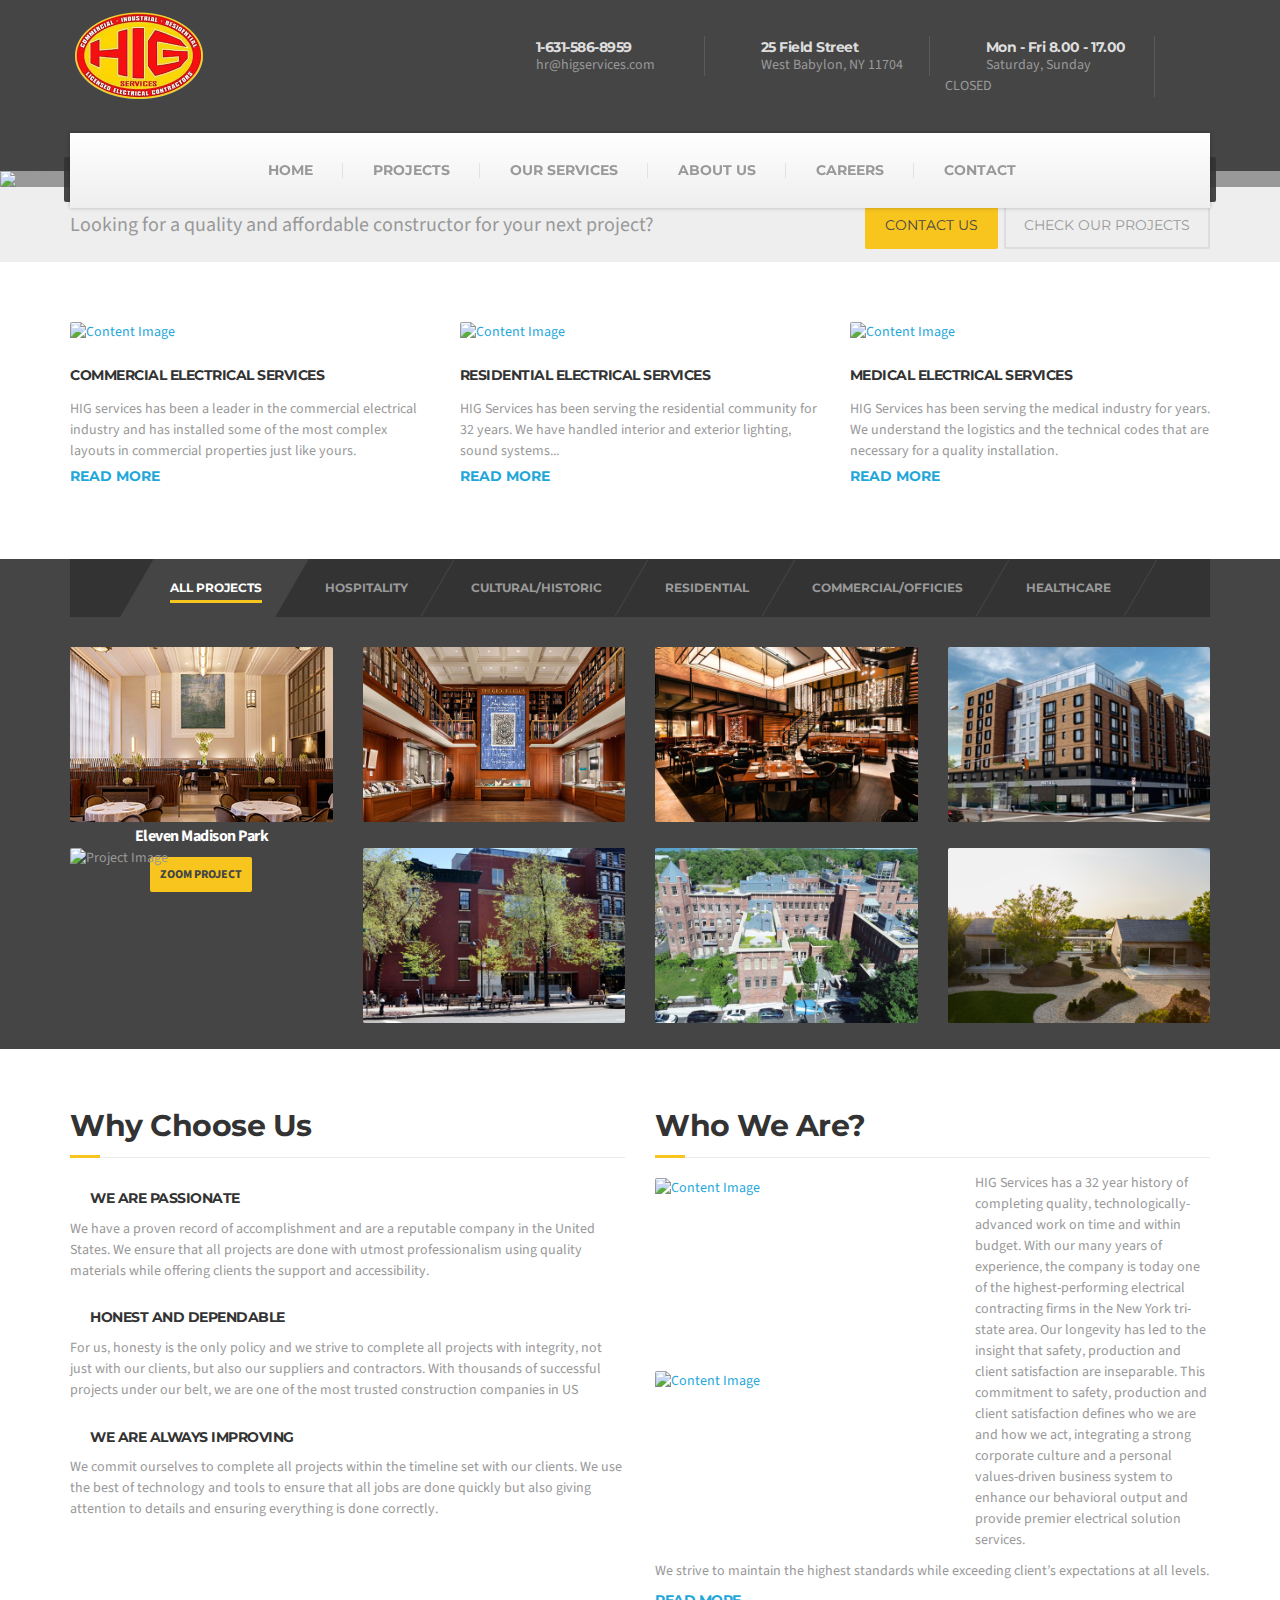
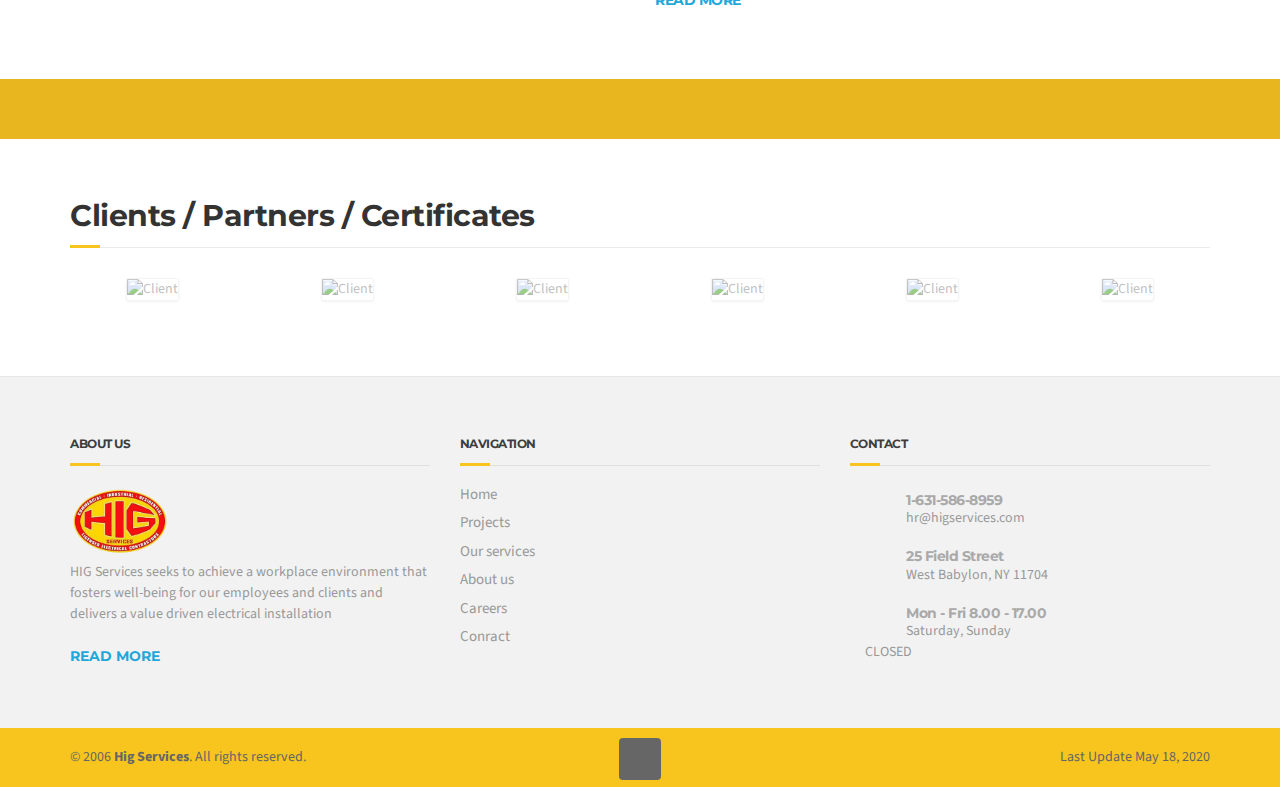
==== commit 12e43b83: "added photos of projects, filled careers page" ====
--- a/index.html
+++ b/index.html
@@ -85,13 +85,7 @@
 						<ul id="menu-main-menu" class="navigation--main">
 							<li class="current-menu-item"><a href="index.html">HOME</a></li>
 							<li><a href="projects.html">PROJECTS</a></li>
-							<li class="menu-item-has-children">
-								<a href="services.html">OUR SERVICES</a>
-								<ul class="sub-menu">
-									<li><a href="services-content/design-and-build.html">Design and Build</a></li>
-									<li><a href="services.html">All Services</a></li>
-								</ul>
-							</li>
+							<li><a href="services.html">OUR SERVICES</a></li>
 							<li><a href="about.html">ABOUT US</a></li>
 							<li><a href="careers.html">CAREERS</a></li>
 							<li><a href="contact-us.html">CONTACT</a></li>
@@ -149,12 +143,11 @@
 									<h6>HALL OF FAME</h6>
 								</div>
 								<div class="jumbotron__title">
-									<h1>The Best Construction HTML Theme</h1>
+									<h1>Fast and Reliable Electrical services</h1>
 								</div>
 								<div class="jumbotron__content">
-									<p>We made just the most advanced and user-friendly construction theme (and probably
-										the only one) in the world.</p>
-									<a class="btn  btn-primary" href="#" target="_blank">BUY THEME</a>
+									<p>If It Is Electrical, We Do It!</p>
+									<a class="btn  btn-primary" href="/about.html" target="_blank">READ MORE</a>
 								</div>
 							</div>
 						</div>
@@ -167,12 +160,12 @@
 									<h6>WE TAKE CARE OF EVERYTHING</h6>
 								</div>
 								<div class="jumbotron__title">
-									<h1>Construction Management</h1>
+									<h1>We provied the best service for you</h1>
+									
 								</div>
 								<div class="jumbotron__content">
-									<p>We provide overall planning, coordination and control of a project, so you
-										don&#8217;t have to worry about anything.</p>
-									<a class="btn  btn-primary" href="our-services" target="_self">READ MORE</a>
+									<p>At HIG, we are proud to offer quality electrical services to customers</p>
+									<a class="btn  btn-primary" href="services.html" target="_self">READ MORE</a>
 								</div>
 							</div>
 						</div>
@@ -219,19 +212,17 @@
 						<div class="panel widget widget_pt_featured_page panel-first-child panel-last-child"
 							id="panel-7-1-0-0">
 							<div class="has-post-thumbnail page-box page-box--block">
-								<a class="page-box__picture" href="services-content/design-and-build.html">
-									<img width="360" height="240" src="images/demo/content/content_1.jpg"
+								<a class="page-box__picture" href="services-content/commercial.html">
+									<img width="360" height="240" src="images/demo/services/commercial.jpg"
 										alt="Content Image" />
 								</a>
 								<div class="page-box__content">
 									<h5 class="page-box__title  text-uppercase">
-										<a href="design-and-build.html">Design and Build</a>
+										<a href="services-content/commercial.html">Commercial electrical services</a>
 									</h5>
-									We aim to eliminate the task of dividing your project between different architecture
-									and construction company. We are a company that offers design and build services for
-									you from initial sketches to the final construction.
+									HIG services has been a leader in the commercial electrical industry and has installed some of the most complex layouts in commercial properties just like yours. 
 									<p>
-										<a href="services-content/design-and-build.html"
+										<a href="services-content/commercial.html"
 											class="read-more read-more--page-box">Read more</a>
 									</p>
 								</div>
@@ -243,19 +234,17 @@
 						<div class="panel widget widget_pt_featured_page panel-first-child panel-last-child"
 							id="panel-7-1-1-0">
 							<div class="has-post-thumbnail page-box page-box--block">
-								<a class="page-box__picture" href="services-content/tiling-and-painting.html">
-									<img width="360" height="240" src="images/demo/content/content_2.jpg"
+								<a class="page-box__picture" href="services-content/residential.html">
+									<img width="360" height="240" src="images/demo/services/residential.jpg"
 										alt="Content Image" />
 								</a>
 								<div class="page-box__content">
 									<h5 class="page-box__title text-uppercase">
-										<a href="tiling-and-painting.html">Tiling and Painting</a>
+										<a href="services-content/residential.html">Residential electrical services</a>
 									</h5>
-									We offer quality tiling and painting solutions for interior and exterior of
-									residential and commercial spaces that not only looks good but also lasts longer. We
-									offer quality tiling and painting solutions for interior and exterior.
+									HIG Services has been serving the residential community for 32 years. We have handled interior and exterior lighting, sound systems...
 									<p>
-										<a href="services-content/tiling-and-painting.html"
+										<a href="services-content/residential.html"
 											class="read-more read-more--page-box">Read more</a>
 									</p>
 								</div>
@@ -263,52 +252,24 @@
 						</div>
 					</div>
 					<div class="col-md-4">
-						<div class="panel widget widget_pt_featured_page panel-first-child" id="panel-7-1-2-0">
-							<div class="has-post-thumbnail page-box page-box--inline">
-								<a class="page-box__picture" href="services-content/construction-management.html">
-									<img src="images/demo/services/services_1.jpg" alt="Content Image" />
+						<div class="panel widget widget_pt_featured_page panel-first-child panel-last-child"
+							id="panel-7-1-1-0">
+							<div class="has-post-thumbnail page-box page-box--block">
+								<a class="page-box__picture" href="services-content/medical.html">
+									<img width="360" height="240" src="images/demo/services/medical.jpg"
+										alt="Content Image" />
 								</a>
 								<div class="page-box__content">
 									<h5 class="page-box__title text-uppercase">
-										<a href="services-content/construction-management.html">Medical electrical
-											services</a>
+										<a href="services-content/medical.html">Medical electrical services</a>
 									</h5>
-									We offer commitment at all levels of building project, from preparing &hellip;
-								</div>
-							</div>
-							<div class="spacer"></div>
-						</div>
-						<div class="panel widget widget_pt_featured_page" id="panel-7-1-2-1">
-							<div class="has-post-thumbnail page-box page-box--inline">
-								<a class="page-box__picture" href="services-content/condo-remodeling.html">
-									<img src="images/demo/services/services_2.jpg"
-										class="attachment-thumbnail wp-post-image" alt="Content Image" />
-								</a>
-								<div class="page-box__content">
-									<h5 class="page-box__title text-uppercase">
-										<a href="services-content/condo-remodeling.html">Commercial electrical
-											services</a>
-									</h5>
-									Our round condo remodelling services includes plumbing, electrical, &hellip;
-								</div>
-							</div>
-							<div class="spacer"></div>
-						</div>
-						<div class="panel widget widget_pt_featured_page" id="panel-7-1-2-2">
-							<div class="has-post-thumbnail page-box page-box--inline">
-								<a class="page-box__picture" href="services-content/hardwood-flooring.html">
-									<img src="images/demo/services/services_3.jpg"
-										class="attachment-thumbnail wp-post-image" alt="Content Image" />
-								</a>
-								<div class="page-box__content">
-									<h5 class="page-box__title text-uppercase">
-										<a href="services-content/hardwood-flooring.html">Residential electrical
-											services</a>
-									</h5>
-									By hiring our hardwood flooring services, you can transform the &hellip;
-								</div>
-							</div>
-							<div class="spacer"></div>
+									HIG Services has been serving the medical industry for years. We understand the logistics and the technical codes that are necessary for a quality installation.
+									<p>
+										<a href="services-content/medical.html"
+											class="read-more read-more--page-box">Read more</a>
+									</p>
+								</div>
+							</div>
 						</div>
 					</div>
 				</div>
@@ -324,11 +285,11 @@
 									<!-- THE FILTER BUTTONS -->
 									<ul id="filters" class="filter">
 										<li class="active"><a href="#" data-filter="*">ALL PROJECTS</a></li>
-										<li><a href="#" data-filter=".filter-buildings">HOSPITALITY</a></li>
-										<li><a href="#" data-filter=".filter-interior-design">CULTURAL/HISTORIC</a></li>
-										<li><a href="#" data-filter=".filter-isolation">RESIDENTIAL</a></li>
-										<li><a href="#" data-filter=".filter-plumbing">COMMERCIAL/OFFICIES</a></li>
-										<li><a href="#" data-filter=".filter-tiling">HEALTHCARE</a></li>
+										<li><a href="#" data-filter=".filter-hospitality">HOSPITALITY</a></li>
+										<li><a href="#" data-filter=".filter-historical">CULTURAL/HISTORIC</a></li>
+										<li><a href="#" data-filter=".filter-residential">RESIDENTIAL</a></li>
+										<li><a href="#" data-filter=".filter-commercial">COMMERCIAL/OFFICIES</a></li>
+										<li><a href="#" data-filter=".filter-helthcare">HEALTHCARE</a></li>
 									</ul>
 								</div>
 
@@ -354,7 +315,7 @@
 										</div>
 									</div>
 									<div
-										class="project-post filter-buildings filter-isolation col-lg-3 col-md-4 col-sm-6 col-xs-12">
+										class="project-post filter-historical col-lg-3 col-md-4 col-sm-6 col-xs-12">
 										<!-- THE CONTAINER FOR THE MEDIA AND THE COVER EFFECTS -->
 										<img src="images/demo/projects/project_2/main.jpg" alt="Project Image" />
 										<div class="project-content">
@@ -374,8 +335,7 @@
 											</div>
 										</div>
 									</div>
-									<div
-										class="project-post filter-buildings filter-tiling filter-plumbing col-lg-3 col-md-4 col-sm-6 col-xs-12">
+									<div class="project-post filter-hospitality col-lg-3 col-md-4 col-sm-6 col-xs-12">
 										<!-- THE CONTAINER FOR THE MEDIA AND THE COVER EFFECTS -->
 										<img src="images/demo/projects/project_3/main.jpg" alt="Project Image" />
 										<div class="project-content">
@@ -391,6 +351,106 @@
 												<a href="images/demo/projects/project_3/3.jpg" data-fancybox="gallery_3"
 													data-caption="Caption #1"></a>
 												<a href="images/demo/projects/project_3/4.jpg" data-fancybox="gallery_3"
+													data-caption="Caption #1"></a>
+											</div>
+										</div>
+									</div>
+									<div class="project-post filter-residential col-lg-3 col-md-4 col-sm-6 col-xs-12">
+										<!-- THE CONTAINER FOR THE MEDIA AND THE COVER EFFECTS -->
+										<img src="images/demo/projects/project_4/main.jpg" alt="Project Image" />
+										<div class="project-content">
+											<div class="inner-project">
+												<h3>Eleven Madison Park</h3>
+												<!-- main photo of the current gallery -->
+												<a href="images/demo/projects/project_4/1.jpg" data-fancybox="gallery_4"
+													class="project-link" data-caption="Eleven Madison Park">
+													Zoom Project
+												</a>
+												<a href="images/demo/projects/project_4/2.jpg" data-fancybox="gallery_4"
+													data-caption="Caption #1"></a>
+												<a href="images/demo/projects/project_4/3.jpg" data-fancybox="gallery_4"
+													data-caption="Caption #1"></a>
+											</div>
+										</div>
+									</div>
+									<div class="project-post filter-helthcare col-lg-3 col-md-4 col-sm-6 col-xs-12">
+										<!-- THE CONTAINER FOR THE MEDIA AND THE COVER EFFECTS -->
+										<img src="images/demo/projects/project_5/main.jpg" alt="Project Image" />
+										<div class="project-content">
+											<div class="inner-project">
+												<h3>Eleven Madison Park</h3>
+												<!-- main photo of the current gallery -->
+												<a href="images/demo/projects/project_5/1.jpg" data-fancybox="gallery_5"
+													class="project-link" data-caption="Eleven Madison Park">
+													Zoom Project
+												</a>
+												<a href="images/demo/projects/project_5/2.jpg" data-fancybox="gallery_5"
+													data-caption="Caption #1"></a>
+												<a href="images/demo/projects/project_5/3.jpg" data-fancybox="gallery_5"
+													data-caption="Caption #1"></a>
+												<a href="images/demo/projects/project_5/4.jpg" data-fancybox="gallery_5"
+													data-caption="Caption #1"></a>
+											</div>
+										</div>
+									</div>
+									<div class="project-post filter-residential col-lg-3 col-md-4 col-sm-6 col-xs-12">
+										<!-- THE CONTAINER FOR THE MEDIA AND THE COVER EFFECTS -->
+										<img src="images/demo/projects/project_6/main.jpg" alt="Project Image" />
+										<div class="project-content">
+											<div class="inner-project">
+												<h3>Eleven Madison Park</h3>
+												<!-- main photo of the current gallery -->
+												<a href="images/demo/projects/project_6/1.jpg" data-fancybox="gallery_6"
+													class="project-link" data-caption="Eleven Madison Park">
+													Zoom Project
+												</a>
+												<a href="images/demo/projects/project_6/2.jpg" data-fancybox="gallery_6"
+													data-caption="Caption #1"></a>
+												<a href="images/demo/projects/project_6/3.jpg" data-fancybox="gallery_6"
+													data-caption="Caption #1"></a>
+												<a href="images/demo/projects/project_6/4.jpg" data-fancybox="gallery_6"
+													data-caption="Caption #1"></a>
+												<a href="images/demo/projects/project_6/5.jpg" data-fancybox="gallery_6"
+													data-caption="Caption #1"></a>
+											</div>
+										</div>
+									</div>
+									<div class="project-post filter-hospitality filter-residential col-lg-3 col-md-4 col-sm-6 col-xs-12">
+										<!-- THE CONTAINER FOR THE MEDIA AND THE COVER EFFECTS -->
+										<img src="images/demo/projects/project_7/main.jpg" alt="Project Image" />
+										<div class="project-content">
+											<div class="inner-project">
+												<h3>Eleven Madison Park</h3>
+												<!-- main photo of the current gallery -->
+												<a href="images/demo/projects/project_7/1.jpg" data-fancybox="gallery_7"
+													class="project-link" data-caption="Eleven Madison Park">
+													Zoom Project
+												</a>
+												<a href="images/demo/projects/project_7/2.jpg" data-fancybox="gallery_7"
+													data-caption="Caption #1"></a>
+												<a href="images/demo/projects/project_7/3.jpg" data-fancybox="gallery_7"
+													data-caption="Caption #1"></a>
+												<a href="images/demo/projects/project_7/4.jpg" data-fancybox="gallery_7"
+													data-caption="Caption #1"></a>
+												<a href="images/demo/projects/project_7/5.jpg" data-fancybox="gallery_7"
+													data-caption="Caption #1"></a>
+											</div>
+										</div>
+									</div>
+									<div class="project-post filter-historical col-lg-3 col-md-4 col-sm-6 col-xs-12">
+										<!-- THE CONTAINER FOR THE MEDIA AND THE COVER EFFECTS -->
+										<img src="images/demo/projects/project_8/main.jpg" alt="Project Image" />
+										<div class="project-content">
+											<div class="inner-project">
+												<h3>Eleven Madison Park</h3>
+												<!-- main photo of the current gallery -->
+												<a href="images/demo/projects/project_8/1.jpg" data-fancybox="gallery_8"
+													class="project-link" data-caption="Eleven Madison Park">
+													Zoom Project
+												</a>
+												<a href="images/demo/projects/project_8/2.jpg" data-fancybox="gallery_8"
+													data-caption="Caption #1"></a>
+												<a href="images/demo/projects/project_8/3.jpg" data-fancybox="gallery_8"
 													data-caption="Caption #1"></a>
 											</div>
 										</div>
@@ -482,7 +542,7 @@
 								</p>
 								<p>We strive to maintain the highest standards while exceeding client’s expectations at
 									all levels.</p>
-								<h5><strong><a href="about-us">READ MORE</a></strong></h5>
+								<h5><strong><a href="about.html">READ MORE</a></strong></h5>
 							</div>
 						</div>
 					</div>
@@ -491,17 +551,7 @@
 			<div class="spacer-big"></div>
 			<div class="panel-grid" id="pg-7-5">
 				<div class="promobg">
-					<div class="container">
-						<div class="panel widget row">
-							<div class="col-md-12">
-								<div class="motivational-text">
-									Our promise as a contractor is to build community value into every project while
-									delivering professional expertise, exceptional customers service and quality
-									construction.
-								</div>
-							</div>
-						</div>
-					</div>
+
 				</div>
 			</div>
 			<div class="spacer-big"></div>
@@ -558,14 +608,7 @@
 									<ul id="menu-top-menu-1" class="menu">
 										<li class="current-menu-item"><a href="index.html">Home</a></li>
 										<li><a href="projects.html">Projects</a></li>
-										<li class="menu-item-has-children">
-											<a href="services.html">Our services</a>
-											<ul class="sub-menu">
-												<li><a href="services-content/hardwood-flooring.html">Hardwood
-														flooring</a></li>
-												<li><a href="services.html">All Services</a></li>
-											</ul>
-										</li>
+										<li><a href="services.html">Our services</a></li>
 										<li><a href="about.html">About us</a></li>
 										<li><a href="careers.html">Careers</a></li>
 										<li><a href="contact-us.html">Conract</a></li>
@@ -635,7 +678,7 @@
 	<script type="text/javascript" src="js/jquery.prettyPhoto.js"></script>
 	<script type="text/javascript" src="js/header_carousel.js"></script>
 	<script type="text/javascript" src="js/sticky_navbar.js"></script>
-	<script type="text/javascript" src="js/simplemap.js"></script>
+	<!-- <script type="text/javascript" src="js/simplemap.js"></script> -->
 	<script type="text/javascript" src="js/main.min.js"></script>
 	<script type="text/javascript" src="js/main.js"></script>
 	<script type="text/javascript" src="js/require.js"></script>
--- a/css/style.css
+++ b/css/style.css
@@ -3391,4 +3391,32 @@
   display: inline-block;
   margin-top: 10px;
   padding: 0;
+}
+
+textarea {
+  resize: none;
+}
+select {
+  cursor: pointer;
+}
+/* input[type='file'] {
+  opacity:0    
+} */
+
+.wpcf7-form-control-wrap label {
+  cursor: pointer;
+  background: #f2f2f2;
+  border-radius: 2px;
+  border: 1px solid #dddddd;
+  box-shadow: none;
+  width: 100%;
+  padding: 20px;
+  margin-bottom: 15px;
+  font-weight: normal;
+}
+
+#upload-resume {
+  opacity: 0;
+  /* position: absolute; */
+  z-index: -1;
 }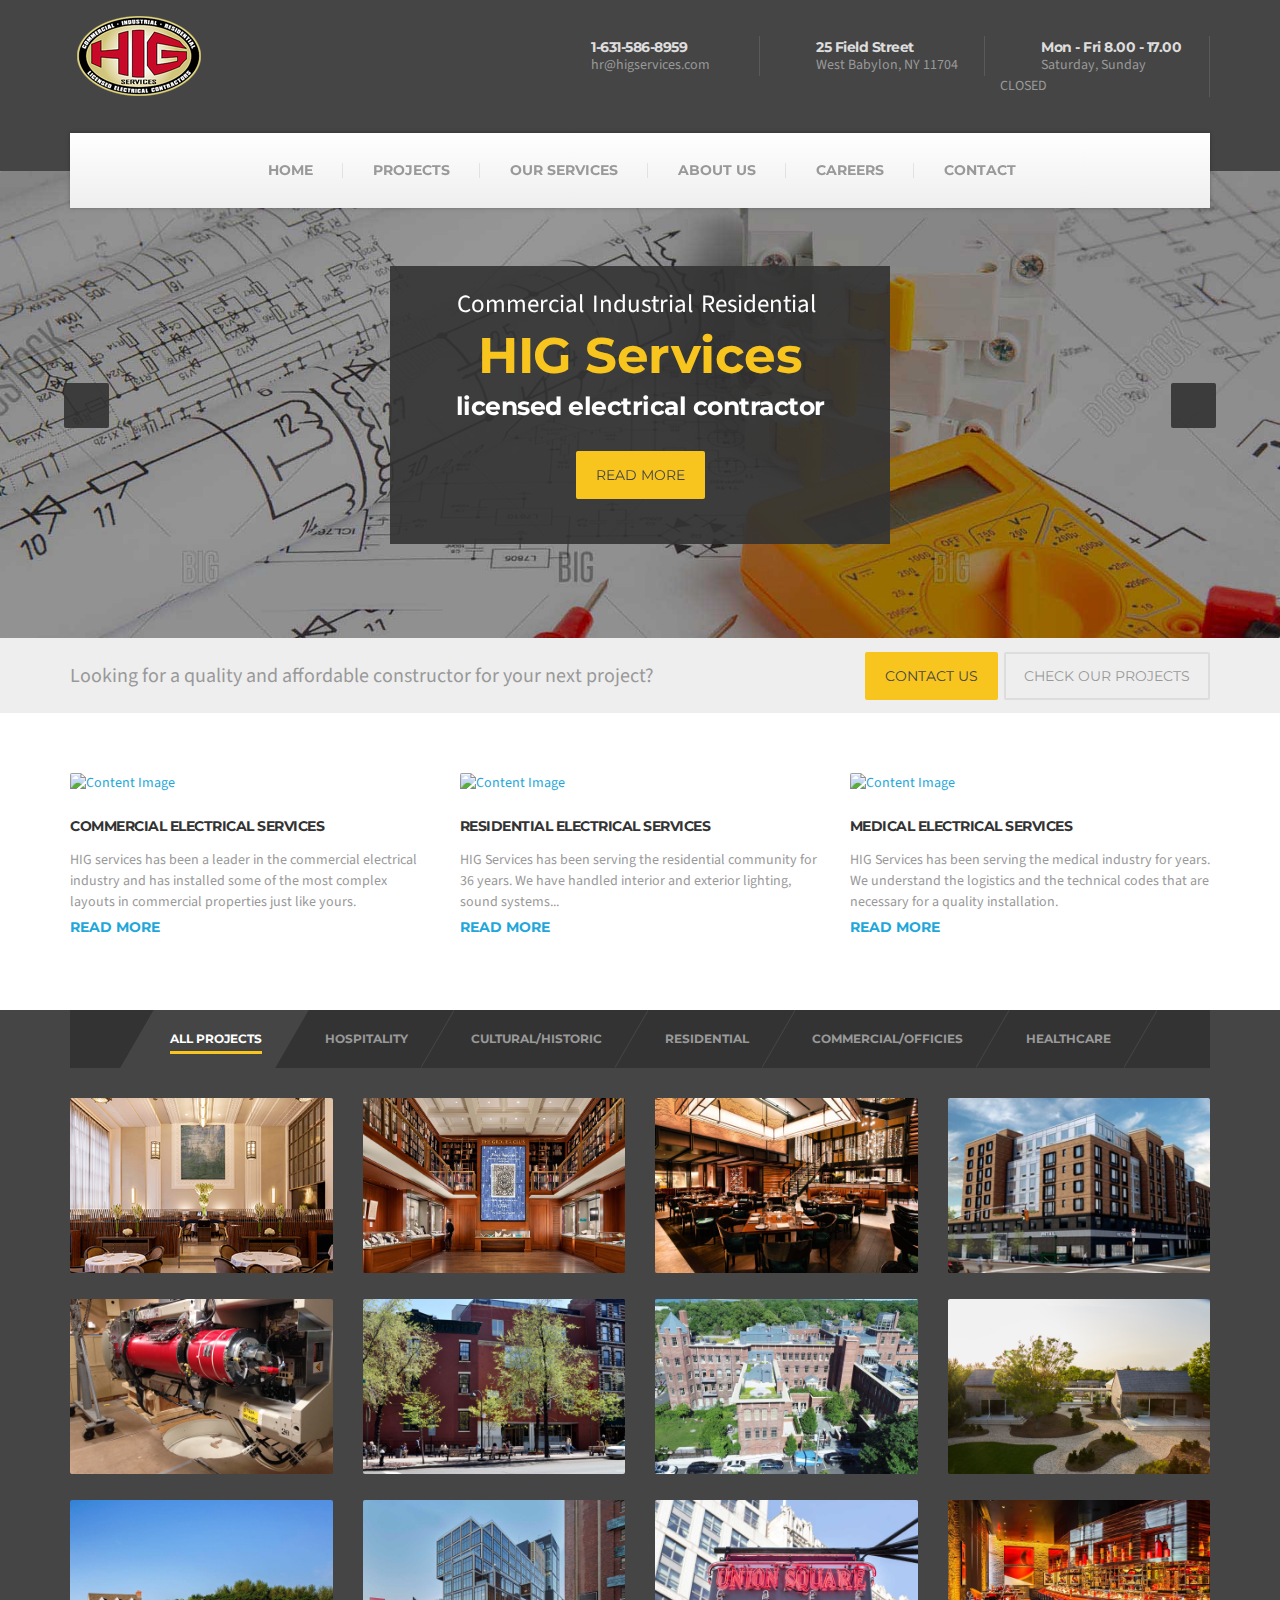
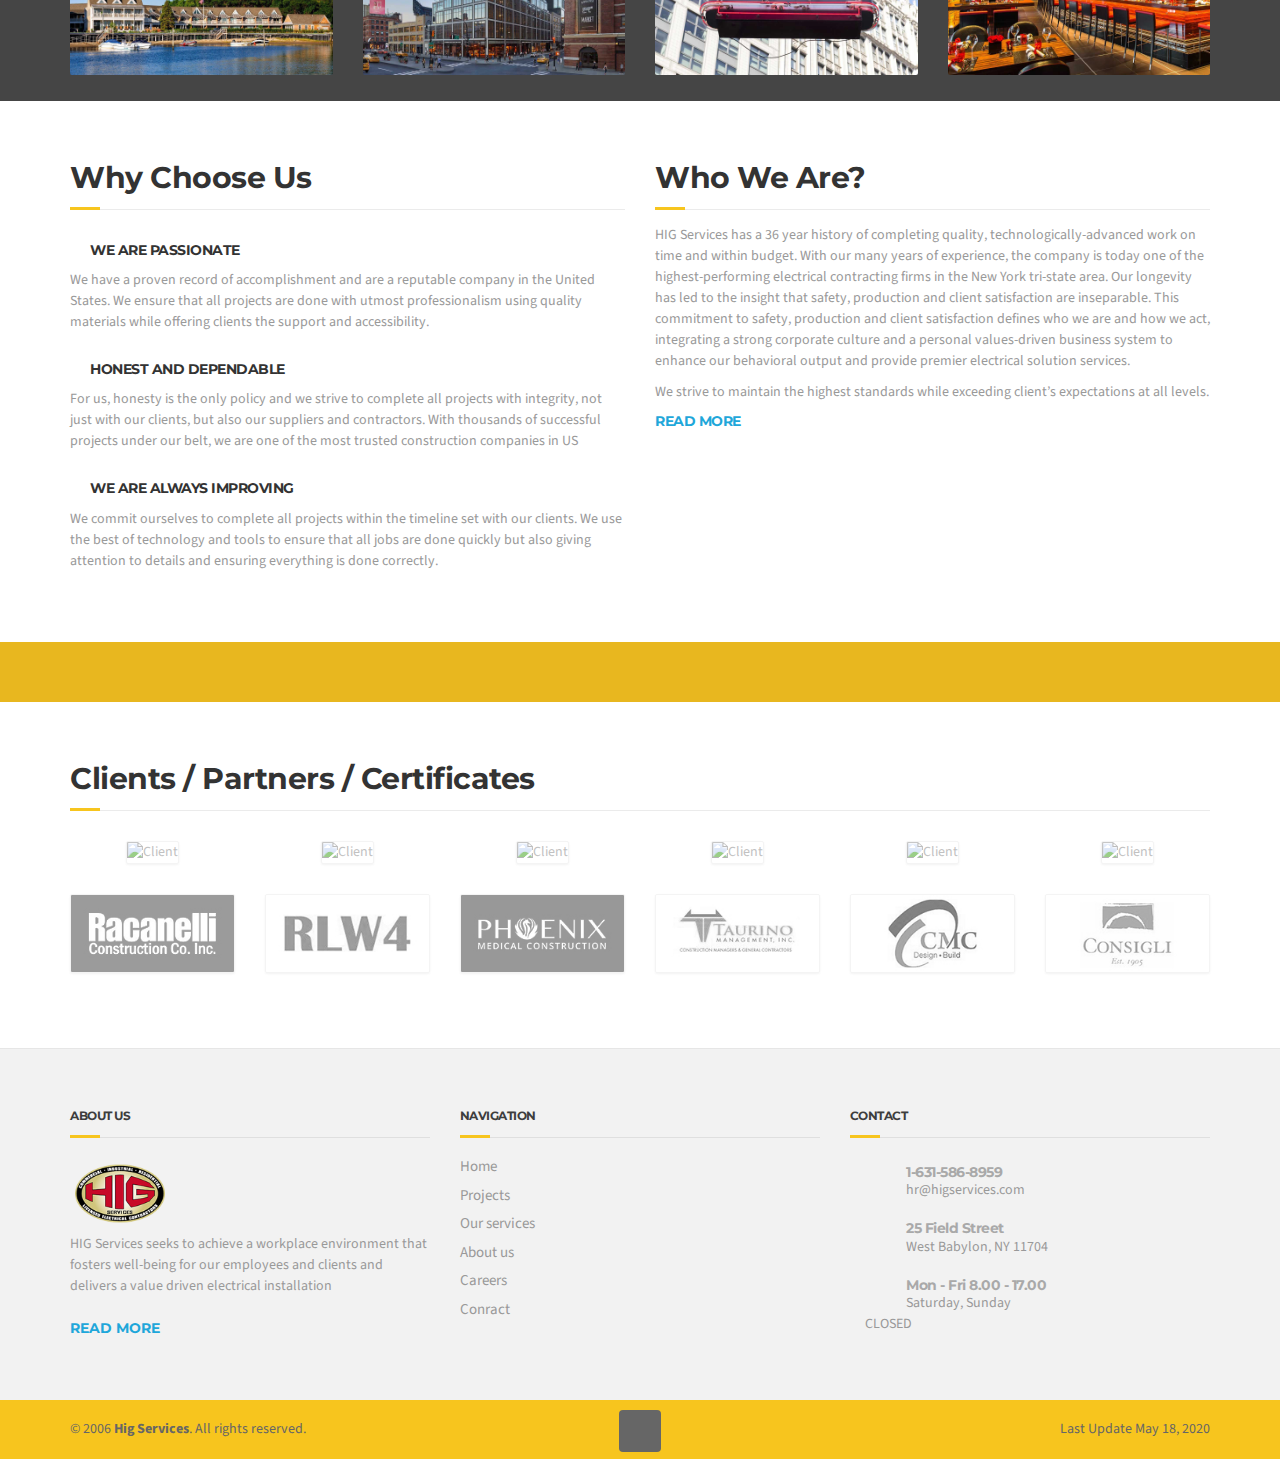
==== commit 3d164dbf: "Added clients, projects, chnaged title, changed slider images and main page title" ====
--- a/index.html
+++ b/index.html
@@ -30,7 +30,7 @@
 			<div class="container">
 				<div class="logo">
 					<a href="index.html">
-						<img src="images/logo.png" alt="BuildPress" class="img-responsive" />
+						<img src="images/logo.png" alt="HIG" class="img-responsive" />
 					</a>
 				</div>
 				<div class="header-widgets  header-widgets-desktop">
@@ -61,11 +61,11 @@
 							</div>
 						</div>
 					</div>
-					<div class="widget  widget-social-icons">
+					<!-- <div class="widget  widget-social-icons">
 						<a class="social-icons__link"
 							href="https://www.facebook.com/#!/pages/Hig-Services/182625715108780" target="_blank"><i
 								class="fa  fa-facebook"></i></a>
-					</div>
+					</div> -->
 				</div>
 				<!-- Toggle Button for Mobile Navigation -->
 				<button type="button" class="navbar-toggle" data-toggle="collapse"
@@ -122,11 +122,6 @@
 							</div>
 						</div>
 					</div>
-					<div class="widget  widget-social-icons">
-						<a class="social-icons__link" href="#" target="_blank"><i class="fa fa-facebook"></i></a>
-						<a class="social-icons__link" href="#" target="_blank"><i class="fa fa-twitter"></i></a>
-						<a class="social-icons__link" href="#" target="_blank"><i class="fa fa-youtube"></i></a>
-					</div>
 				</div>
 			</div>
 		</header>
@@ -135,40 +130,27 @@
 			<div class="carousel  slide  js-jumbotron-slider" id="headerCarousel" data-interval="5000">
 				<!-- Wrapper for slides -->
 				<div class="carousel-inner">
+					<div class="container">
+						<div class="carousel-content">
+							<div class="jumbotron__content">
+								<p>Commercial </p>
+								<p>Industrial</p>
+								<p>Residential</p>
+							</div>
+							<div class="jumbotron__title">
+								<h1>HIG Services</h1>
+								<h2>licensed electrical contractor</h2>
+							</div>
+							<div class="jumbotron__content">
+								<a class="btn  btn-primary" href="/about.html" target="_blank">READ MORE</a>
+							</div>
+						</div>
+					</div>
 					<div class="item active">
 						<img src="images/demo/slider/slider_04.jpg" alt="The Best Construction HTML Theme" />
-						<div class="container">
-							<div class="carousel-content">
-								<div class="jumbotron__category">
-									<h6>HALL OF FAME</h6>
-								</div>
-								<div class="jumbotron__title">
-									<h1>Fast and Reliable Electrical services</h1>
-								</div>
-								<div class="jumbotron__content">
-									<p>If It Is Electrical, We Do It!</p>
-									<a class="btn  btn-primary" href="/about.html" target="_blank">READ MORE</a>
-								</div>
-							</div>
-						</div>
 					</div>
 					<div class="item">
 						<img src="images/demo/slider/slider_05.jpg" alt="Construction Management">
-						<div class="container">
-							<div class="carousel-content">
-								<div class="jumbotron__category">
-									<h6>WE TAKE CARE OF EVERYTHING</h6>
-								</div>
-								<div class="jumbotron__title">
-									<h1>We provied the best service for you</h1>
-									
-								</div>
-								<div class="jumbotron__content">
-									<p>At HIG, we are proud to offer quality electrical services to customers</p>
-									<a class="btn  btn-primary" href="services.html" target="_self">READ MORE</a>
-								</div>
-							</div>
-						</div>
 					</div>
 				</div>
 				<!-- Controls -->
@@ -242,7 +224,7 @@
 									<h5 class="page-box__title text-uppercase">
 										<a href="services-content/residential.html">Residential electrical services</a>
 									</h5>
-									HIG Services has been serving the residential community for 32 years. We have handled interior and exterior lighting, sound systems...
+									HIG Services has been serving the residential community for 36 years. We have handled interior and exterior lighting, sound systems...
 									<p>
 										<a href="services-content/residential.html"
 											class="read-more read-more--page-box">Read more</a>
@@ -296,7 +278,7 @@
 								<!-- THE GRID ITSELF WITH ENTRIES -->
 								<div id="portfolio-content" class="projects-container row">
 									<div
-										class="project-post filter-buildings filter-interior-design filter-interior-design col-lg-3 col-md-4 col-sm-6 col-xs-12">
+										class="project-post filter-buildings filter-hospitality col-lg-3 col-md-4 col-sm-6 col-xs-12">
 										<!-- THE CONTAINER FOR THE MEDIA AND THE COVER EFFECTS -->
 										<img src="images/demo/projects/project_1/main.jpg" alt="Project Image" />
 										<div class="project-content">
@@ -308,9 +290,9 @@
 													Zoom Project
 												</a>
 												<a href="images/demo/projects/project_1/2.jpg" data-fancybox="gallery_1"
-													data-caption="Caption #1"></a>
+													data-caption="Eleven Madison Park"></a>
 												<a href="images/demo/projects/project_1/3.jpg" data-fancybox="gallery_1"
-													data-caption="Caption #1"></a>
+													data-caption="Eleven Madison Park"></a>
 											</div>
 										</div>
 									</div>
@@ -320,18 +302,18 @@
 										<img src="images/demo/projects/project_2/main.jpg" alt="Project Image" />
 										<div class="project-content">
 											<div class="inner-project">
-												<h3>Eleven Madison Park</h3>
+												<h3>Grolier Club</h3>
 												<!-- main photo of the current gallery -->
 												<a href="images/demo/projects/project_2/1.jpg" data-fancybox="gallery_2"
-													class="project-link" data-caption="Eleven Madison Park">
+													class="project-link" data-caption="Grolier Club">
 													Zoom Project
 												</a>
 												<a href="images/demo/projects/project_2/2.jpg" data-fancybox="gallery_2"
-													data-caption="Caption #1"></a>
+													data-caption="Grolier Club"></a>
 												<a href="images/demo/projects/project_2/3.jpg" data-fancybox="gallery_2"
-													data-caption="Caption #1"></a>
+													data-caption="Grolier Club"></a>
 												<a href="images/demo/projects/project_2/4.jpg" data-fancybox="gallery_2"
-													data-caption="Caption #1"></a>
+													data-caption="Grolier Club"></a>
 											</div>
 										</div>
 									</div>
@@ -340,18 +322,18 @@
 										<img src="images/demo/projects/project_3/main.jpg" alt="Project Image" />
 										<div class="project-content">
 											<div class="inner-project">
-												<h3>Eleven Madison Park</h3>
+												<h3>Tavern by Wine Spectator</h3>
 												<!-- main photo of the current gallery -->
 												<a href="images/demo/projects/project_3/1.jpg" data-fancybox="gallery_3"
-													class="project-link" data-caption="Eleven Madison Park">
+													class="project-link" data-caption="Tavern by Wine Spectator">
 													Zoom Project
 												</a>
 												<a href="images/demo/projects/project_3/2.jpg" data-fancybox="gallery_3"
-													data-caption="Caption #1"></a>
+													data-caption="Tavern by Wine Spectator"></a>
 												<a href="images/demo/projects/project_3/3.jpg" data-fancybox="gallery_3"
-													data-caption="Caption #1"></a>
+													data-caption="Tavern by Wine Spectator"></a>
 												<a href="images/demo/projects/project_3/4.jpg" data-fancybox="gallery_3"
-													data-caption="Caption #1"></a>
+													data-caption="Tavern by Wine Spectator1"></a>
 											</div>
 										</div>
 									</div>
@@ -360,16 +342,16 @@
 										<img src="images/demo/projects/project_4/main.jpg" alt="Project Image" />
 										<div class="project-content">
 											<div class="inner-project">
-												<h3>Eleven Madison Park</h3>
+												<h3>178-02 Hillside Ave</h3>
 												<!-- main photo of the current gallery -->
 												<a href="images/demo/projects/project_4/1.jpg" data-fancybox="gallery_4"
 													class="project-link" data-caption="Eleven Madison Park">
 													Zoom Project
 												</a>
 												<a href="images/demo/projects/project_4/2.jpg" data-fancybox="gallery_4"
-													data-caption="Caption #1"></a>
+													data-caption="178-02 Hillside Ave"></a>
 												<a href="images/demo/projects/project_4/3.jpg" data-fancybox="gallery_4"
-													data-caption="Caption #1"></a>
+													data-caption="178-02 Hillside Ave"></a>
 											</div>
 										</div>
 									</div>
@@ -378,80 +360,176 @@
 										<img src="images/demo/projects/project_5/main.jpg" alt="Project Image" />
 										<div class="project-content">
 											<div class="inner-project">
-												<h3>Eleven Madison Park</h3>
+												<h3>Holy Name Medical Center</h3>
 												<!-- main photo of the current gallery -->
 												<a href="images/demo/projects/project_5/1.jpg" data-fancybox="gallery_5"
-													class="project-link" data-caption="Eleven Madison Park">
+													class="project-link" data-caption="Holy Name Medical Center">
 													Zoom Project
 												</a>
 												<a href="images/demo/projects/project_5/2.jpg" data-fancybox="gallery_5"
-													data-caption="Caption #1"></a>
+													data-caption="Holy Name Medical Center"></a>
 												<a href="images/demo/projects/project_5/3.jpg" data-fancybox="gallery_5"
-													data-caption="Caption #1"></a>
+													data-caption="Holy Name Medical Center"></a>
 												<a href="images/demo/projects/project_5/4.jpg" data-fancybox="gallery_5"
-													data-caption="Caption #1"></a>
+													data-caption="Holy Name Medical Center"></a>
+											</div>
+										</div>
+									</div>
+									<div class="project-post filter-historical col-lg-3 col-md-4 col-sm-6 col-xs-12">
+										<!-- THE CONTAINER FOR THE MEDIA AND THE COVER EFFECTS -->
+										<img src="images/demo/projects/project_6/main.jpg" alt="Project Image" />
+										<div class="project-content">
+											<div class="inner-project">
+												<h3>Little Red School House and Elisabeth Irwin High School</h3>
+												<!-- main photo of the current gallery -->
+												<a href="images/demo/projects/project_6/1.jpg" data-fancybox="gallery_6"
+													class="project-link" data-caption="Little Red School House and Elisabeth Irwin High School">
+													Zoom Project
+												</a>
+												<a href="images/demo/projects/project_6/2.jpg" data-fancybox="gallery_6"
+													data-caption="Little Red School House and Elisabeth Irwin High School"></a>
+												<a href="images/demo/projects/project_6/3.jpg" data-fancybox="gallery_6"
+													data-caption="Little Red School House and Elisabeth Irwin High School"></a>
+												<a href="images/demo/projects/project_6/4.jpg" data-fancybox="gallery_6"
+													data-caption="Little Red School House and Elisabeth Irwin High School"></a>
+												<a href="images/demo/projects/project_6/5.jpg" data-fancybox="gallery_6"
+													data-caption="Little Red School House and Elisabeth Irwin High School"></a>
 											</div>
 										</div>
 									</div>
 									<div class="project-post filter-residential col-lg-3 col-md-4 col-sm-6 col-xs-12">
 										<!-- THE CONTAINER FOR THE MEDIA AND THE COVER EFFECTS -->
-										<img src="images/demo/projects/project_6/main.jpg" alt="Project Image" />
-										<div class="project-content">
-											<div class="inner-project">
-												<h3>Eleven Madison Park</h3>
-												<!-- main photo of the current gallery -->
-												<a href="images/demo/projects/project_6/1.jpg" data-fancybox="gallery_6"
-													class="project-link" data-caption="Eleven Madison Park">
-													Zoom Project
-												</a>
-												<a href="images/demo/projects/project_6/2.jpg" data-fancybox="gallery_6"
-													data-caption="Caption #1"></a>
-												<a href="images/demo/projects/project_6/3.jpg" data-fancybox="gallery_6"
-													data-caption="Caption #1"></a>
-												<a href="images/demo/projects/project_6/4.jpg" data-fancybox="gallery_6"
-													data-caption="Caption #1"></a>
-												<a href="images/demo/projects/project_6/5.jpg" data-fancybox="gallery_6"
-													data-caption="Caption #1"></a>
-											</div>
-										</div>
-									</div>
-									<div class="project-post filter-hospitality filter-residential col-lg-3 col-md-4 col-sm-6 col-xs-12">
-										<!-- THE CONTAINER FOR THE MEDIA AND THE COVER EFFECTS -->
 										<img src="images/demo/projects/project_7/main.jpg" alt="Project Image" />
 										<div class="project-content">
 											<div class="inner-project">
-												<h3>Eleven Madison Park</h3>
+												<h3>Sag Harbor Watchcase Residence</h3>
 												<!-- main photo of the current gallery -->
 												<a href="images/demo/projects/project_7/1.jpg" data-fancybox="gallery_7"
-													class="project-link" data-caption="Eleven Madison Park">
+													class="project-link" data-caption="Sag Harbor Watchcase Residence">
 													Zoom Project
 												</a>
 												<a href="images/demo/projects/project_7/2.jpg" data-fancybox="gallery_7"
-													data-caption="Caption #1"></a>
+													data-caption="Sag Harbor Watchcase Residence"></a>
 												<a href="images/demo/projects/project_7/3.jpg" data-fancybox="gallery_7"
-													data-caption="Caption #1"></a>
+													data-caption="Sag Harbor Watchcase Residence"></a>
 												<a href="images/demo/projects/project_7/4.jpg" data-fancybox="gallery_7"
-													data-caption="Caption #1"></a>
+													data-caption="Sag Harbor Watchcase Residence"></a>
 												<a href="images/demo/projects/project_7/5.jpg" data-fancybox="gallery_7"
-													data-caption="Caption #1"></a>
-											</div>
-										</div>
-									</div>
-									<div class="project-post filter-historical col-lg-3 col-md-4 col-sm-6 col-xs-12">
+													data-caption="Sag Harbor Watchcase Residence"></a>
+											</div>
+										</div>
+									</div>
+									<div class="project-post filter-hospitality col-lg-3 col-md-4 col-sm-6 col-xs-12">
 										<!-- THE CONTAINER FOR THE MEDIA AND THE COVER EFFECTS -->
 										<img src="images/demo/projects/project_8/main.jpg" alt="Project Image" />
 										<div class="project-content">
 											<div class="inner-project">
-												<h3>Eleven Madison Park</h3>
+												<h3>Shou Sugi Ban House</h3>
 												<!-- main photo of the current gallery -->
 												<a href="images/demo/projects/project_8/1.jpg" data-fancybox="gallery_8"
-													class="project-link" data-caption="Eleven Madison Park">
+													class="project-link" data-caption="Shou Sugi Ban House">
 													Zoom Project
 												</a>
 												<a href="images/demo/projects/project_8/2.jpg" data-fancybox="gallery_8"
-													data-caption="Caption #1"></a>
+													data-caption="Shou Sugi Ban House"></a>
 												<a href="images/demo/projects/project_8/3.jpg" data-fancybox="gallery_8"
-													data-caption="Caption #1"></a>
+													data-caption="Shou Sugi Ban House"></a>
+											</div>
+										</div>
+									</div>
+									<div class="project-post filter-hospitality col-lg-3 col-md-4 col-sm-6 col-xs-12">
+										<!-- THE CONTAINER FOR THE MEDIA AND THE COVER EFFECTS -->
+										<img src="images/demo/projects/project_9/main.jpg" alt="Project Image" />
+										<div class="project-content">
+											<div class="inner-project">
+												<h3>Barons Cove Sag Harbor</h3>
+												<!-- main photo of the current gallery -->
+												<a href="images/demo/projects/project_9/1.jpg" data-fancybox="gallery_9"
+													class="project-link" data-caption="Shou Sugi Ban House">
+													Zoom Project
+												</a>
+												<a href="images/demo/projects/project_9/2.jpg" data-fancybox="gallery_9"
+													data-caption="Shou Sugi Ban House"></a>
+												<a href="images/demo/projects/project_9/3.jpg" data-fancybox="gallery_9"
+													data-caption="Shou Sugi Ban House"></a>
+												<a href="images/demo/projects/project_9/4.jpg" data-fancybox="gallery_9"
+													data-caption="Shou Sugi Ban House"></a>
+												<a href="images/demo/projects/project_9/5.jpg" data-fancybox="gallery_9"
+													data-caption="Shou Sugi Ban House"></a>
+												<a href="images/demo/projects/project_9/6.jpg" data-fancybox="gallery_9"
+													data-caption="Shou Sugi Ban House"></a>
+												<a href="images/demo/projects/project_9/7.jpg" data-fancybox="gallery_9"
+													data-caption="Shou Sugi Ban House"></a>
+												<a href="images/demo/projects/project_9/8.jpg" data-fancybox="gallery_9"
+													data-caption="Shou Sugi Ban House"></a>
+												<a href="images/demo/projects/project_9/9.jpg" data-fancybox="gallery_9"
+													data-caption="Shou Sugi Ban House"></a>
+												<a href="images/demo/projects/project_9/10.jpg" data-fancybox="gallery_9"
+													data-caption="Shou Sugi Ban House"></a>
+											</div>
+										</div>
+									</div>
+									<div class="project-post filter-commercial col-lg-3 col-md-4 col-sm-6 col-xs-12">
+										<!-- THE CONTAINER FOR THE MEDIA AND THE COVER EFFECTS -->
+										<img src="images/demo/projects/project_10/main.jpg" alt="Project Image" />
+										<div class="project-content">
+											<div class="inner-project">
+												<h3>61 NINTH AVENUE</h3>
+												<!-- main photo of the current gallery -->
+												<a href="images/demo/projects/project_10/1.jpg" data-fancybox="gallery_10"
+													class="project-link" data-caption="Shou Sugi Ban House">
+													Zoom Project
+												</a>
+												<a href="images/demo/projects/project_10/2.jpg" data-fancybox="gallery_10"
+													data-caption="Shou Sugi Ban House"></a>
+												<a href="images/demo/projects/project_10/3.jpg" data-fancybox="gallery_10"
+													data-caption="Shou Sugi Ban House"></a>
+												<a href="images/demo/projects/project_10/4.jpg" data-fancybox="gallery_10"
+													data-caption="Shou Sugi Ban House"></a>
+												<a href="images/demo/projects/project_10/5.jpg" data-fancybox="gallery_10"
+													data-caption="Shou Sugi Ban House"></a>
+												<a href="images/demo/projects/project_10/7.jpg" data-fancybox="gallery_10"
+													data-caption="Shou Sugi Ban House"></a>
+												<a href="images/demo/projects/project_10/8.jpg" data-fancybox="gallery_10"
+													data-caption="Shou Sugi Ban House"></a>
+											</div>
+										</div>
+									</div>
+									<div class="project-post filter-hospitality col-lg-3 col-md-4 col-sm-6 col-xs-12">
+										<!-- THE CONTAINER FOR THE MEDIA AND THE COVER EFFECTS -->
+										<img src="images/demo/projects/project_11/main.jpg" alt="Project Image" />
+										<div class="project-content">
+											<div class="inner-project">
+												<h3>Union Square Cafe</h3>
+												<!-- main photo of the current gallery -->
+												<a href="images/demo/projects/project_11/1.jpg" data-fancybox="gallery_11"
+													class="project-link" data-caption="Shou Sugi Ban House">
+													Zoom Project
+												</a>
+												<a href="images/demo/projects/project_11/2.jpg" data-fancybox="gallery_11"
+													data-caption="Shou Sugi Ban House"></a>
+												<a href="images/demo/projects/project_11/3.jpg" data-fancybox="gallery_11"
+													data-caption="Shou Sugi Ban House"></a>
+												<a href="images/demo/projects/project_11/4.jpg" data-fancybox="gallery_11"
+													data-caption="Shou Sugi Ban House"></a>
+											</div>
+										</div>
+									</div>
+									<div class="project-post filter-hospitality col-lg-3 col-md-4 col-sm-6 col-xs-12">
+										<!-- THE CONTAINER FOR THE MEDIA AND THE COVER EFFECTS -->
+										<img src="images/demo/projects/project_12/main.jpg" alt="Project Image" />
+										<div class="project-content">
+											<div class="inner-project">
+												<h3>L'Atelier de Joël Robuchon</h3>
+												<!-- main photo of the current gallery -->
+												<a href="images/demo/projects/project_12/1.jpg" data-fancybox="gallery_12"
+													class="project-link" data-caption="Shou Sugi Ban House">
+													Zoom Project
+												</a>
+												<a href="images/demo/projects/project_12/2.jpg" data-fancybox="gallery_12"
+													data-caption="Shou Sugi Ban House"></a>
+												<a href="images/demo/projects/project_12/3.jpg" data-fancybox="gallery_12"
+													data-caption="Shou Sugi Ban House"></a>
 											</div>
 										</div>
 									</div>
@@ -519,19 +597,7 @@
 							<h3 class="widget-title">Who We Are?</h3>
 							<div class="textwidget">
 								<p>
-									<a href="images/demo/content/content_24.jpg" data-rel="prettyPhoto">
-										<img class="alignleft wp-image-115 size-medium"
-											src="images/demo/about/about_1.jpg" alt="Content Image" width="300"
-											height="168" />
-									</a>
-									<a href="images/demo/content/content_23.jpg" data-rel="prettyPhoto">
-										<img class="alignleft wp-image-116 size-medium"
-											src="images/demo/about/about_2.jpg" alt="Content Image" width="300"
-											height="168" />
-									</a>
-								</p>
-								<p>
-									HIG Services has a 32 year history of completing quality, technologically-advanced
+									HIG Services has a 36 year history of completing quality, technologically-advanced
 									work on time and within budget. With our many years of experience, the company is
 									today one of the highest-performing electrical contracting firms in the New York
 									tri-state area. Our longevity has led to the insight that safety, production and
@@ -562,18 +628,18 @@
 						<div class="textwidget">
 							<div class="logo-panel">
 								<div class="row">
-									<div class="col-xs-12 col-sm-2"><img src="images/demo/clients/client_01.jpg"
-											alt="Client" width="208" height="98"></div>
-									<div class="col-xs-12 col-sm-2"><img src="images/demo/clients/client_02.jpg"
-											alt="Client" width="208" height="98"></div>
-									<div class="col-xs-12 col-sm-2"><img src="images/demo/clients/client_03.jpg"
-											alt="Client" width="208" height="98"></div>
-									<div class="col-xs-12 col-sm-2"><img src="images/demo/clients/client_04.jpg"
-											alt="Client" width="208" height="98"></div>
-									<div class="col-xs-12 col-sm-2"><img src="images/demo/clients/client_05.jpg"
-											alt="Client" width="208" height="98"></div>
-									<div class="col-xs-12 col-sm-2"><img src="images/demo/clients/client_06.jpg"
-											alt="Client" width="208" height="98"></div>
+									<div class="col-xs-12 col-sm-2"><img src="images/demo/clients/client_01.jpg" alt="Client" width="208" height="98"></div>
+									<div class="col-xs-12 col-sm-2"><img src="images/demo/clients/client_02.jpg" alt="Client" width="208" height="98"></div>
+									<div class="col-xs-12 col-sm-2"><img src="images/demo/clients/client_03.jpg" alt="Client" width="208" height="98"></div>
+									<div class="col-xs-12 col-sm-2"><img src="images/demo/clients/client_04.jpg" alt="Client" width="208" height="98"></div>
+									<div class="col-xs-12 col-sm-2"><img src="images/demo/clients/client_05.jpg" alt="Client" width="208" height="98"></div>
+									<div class="col-xs-12 col-sm-2"><img src="images/demo/clients/client_06.jpg" alt="Client" width="208" height="98"></div>
+									<div class="col-xs-12 col-sm-2"><img src="images/demo/clients/client_07.jpg" alt="Client" width="208" height="98"></div>
+									<div class="col-xs-12 col-sm-2"><img src="images/demo/clients/client_09.jpg" alt="Client" width="208" height="98"></div>
+									<div class="col-xs-12 col-sm-2"><img src="images/demo/clients/client_08.jpg" alt="Client" width="208" height="98"></div>
+									<div class="col-xs-12 col-sm-2"><img src="images/demo/clients/client_10.jpg" alt="Client" width="208" height="98"></div>
+									<div class="col-xs-12 col-sm-2"><img src="images/demo/clients/client_11.jpg" alt="Client" width="208" height="98"></div>
+									<div class="col-xs-12 col-sm-2"><img src="images/demo/clients/client_12.jpg" alt="Client" width="208" height="98"></div>
 								</div>
 							</div>
 						</div>
@@ -647,11 +713,11 @@
 											</div>
 										</div>
 									</div>
-									<div class="widget  widget-social-icons">
+									<!-- <div class="widget  widget-social-icons">
 										<a class="social-icons__link"
 											href="https://www.facebook.com/#!/pages/Hig-Services/182625715108780"
 											target="_blank"><i class="fa  fa-facebook"></i></a>
-									</div>
+									</div> -->
 								</div>
 							</div>
 						</div>
--- a/css/style.css
+++ b/css/style.css
@@ -3419,4 +3419,50 @@
   opacity: 0;
   /* position: absolute; */
   z-index: -1;
+}
+
+@media (max-width: 992px) {
+  .jumbotron {
+    display: none;
+  }
+}  
+
+@media (min-width: 1450px) {
+  .carousel-content {
+    width: 780px;
+  }
+}
+
+.jumbotron__content {
+  display: flex;
+  justify-content: center;
+}
+.jumbotron__content p {
+  margin-bottom: 0;
+  color: #fff;
+  margin-right: 8px;
+  font-size: 25px;
+}
+.jumbotron__title h1 {
+  margin-top: 5px;
+  margin-bottom: 10px;
+  font-size: 50px;
+  color: #f7c51e;
+} 
+.jumbotron__title h2 {
+  margin-top: 10px;
+  color: #fff;
+  font-size: 25px;
+  margin-bottom: 30px;
+} 
+
+.carousel-content {
+  text-align: center;
+  z-index: 10;
+  right: 0;
+  left: 0;
+  top: 0;
+  bottom: 0;
+  height: 278px;
+  margin: auto;
 }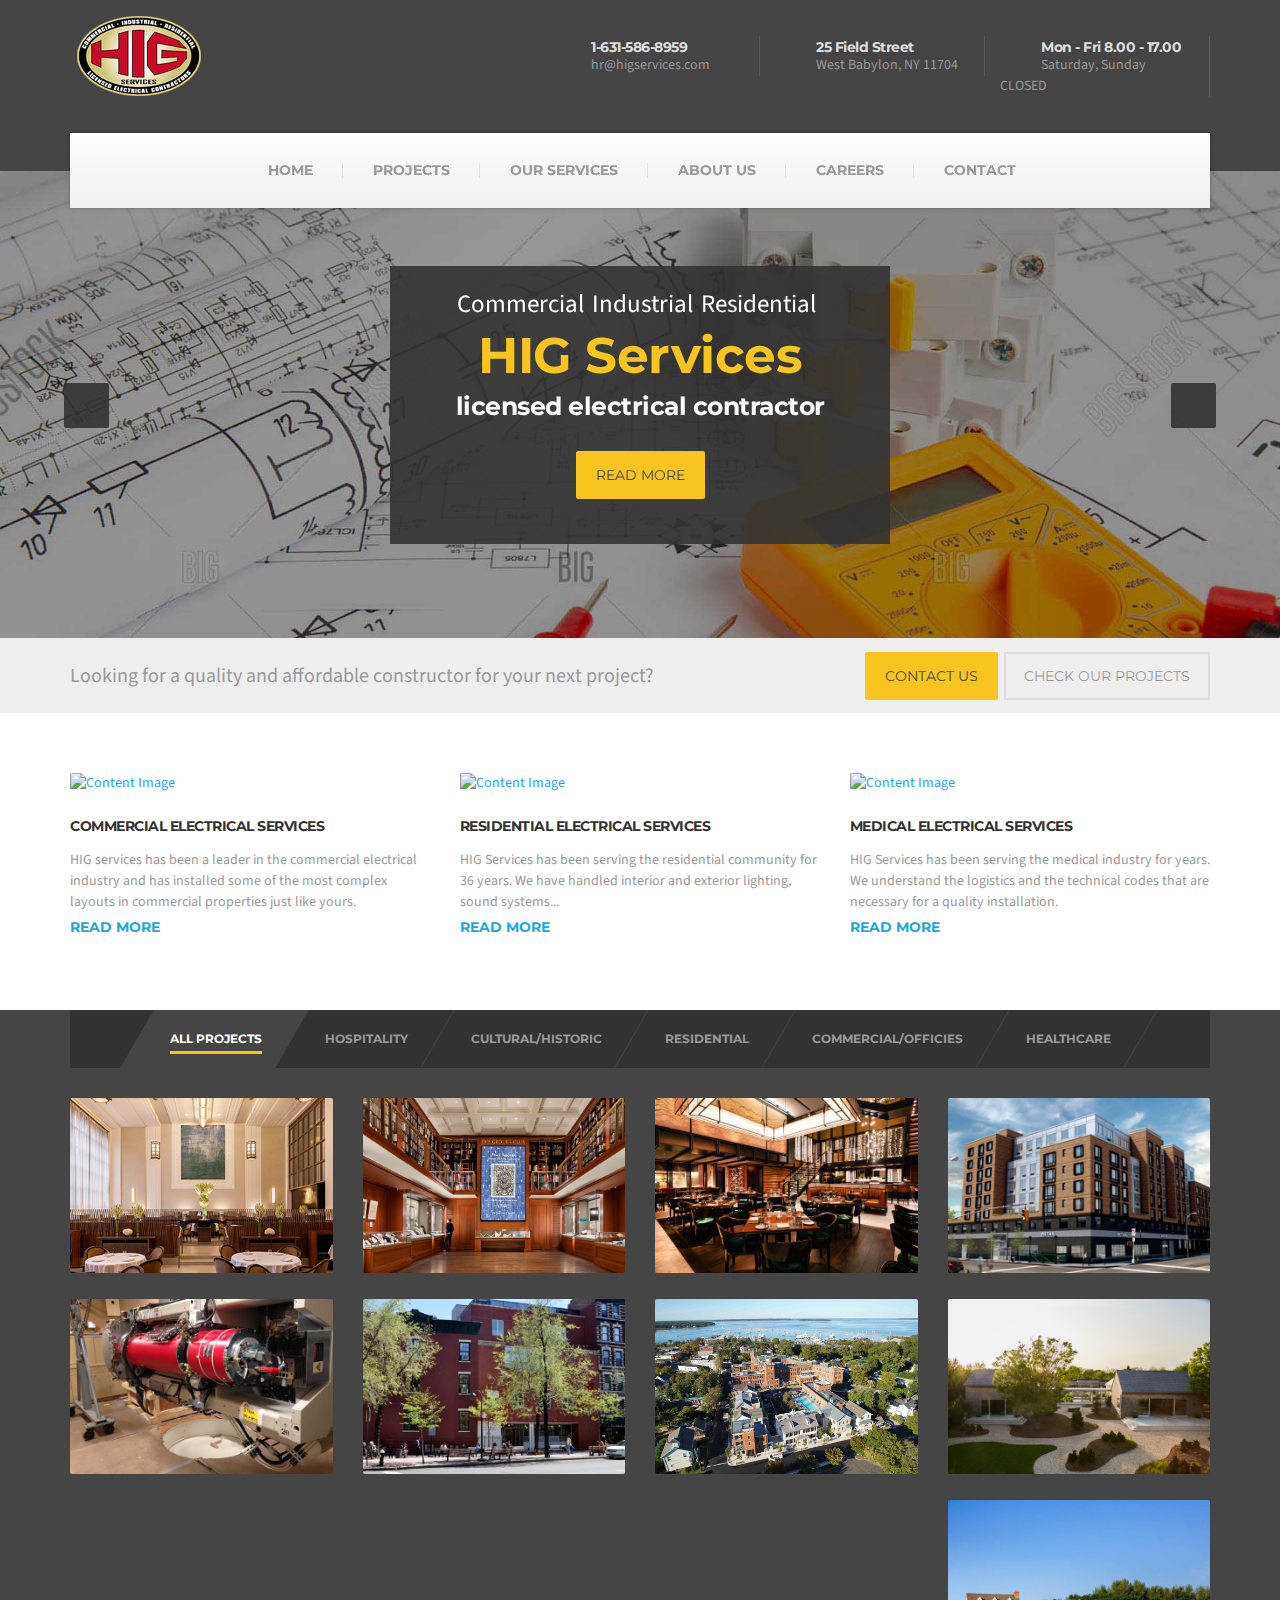
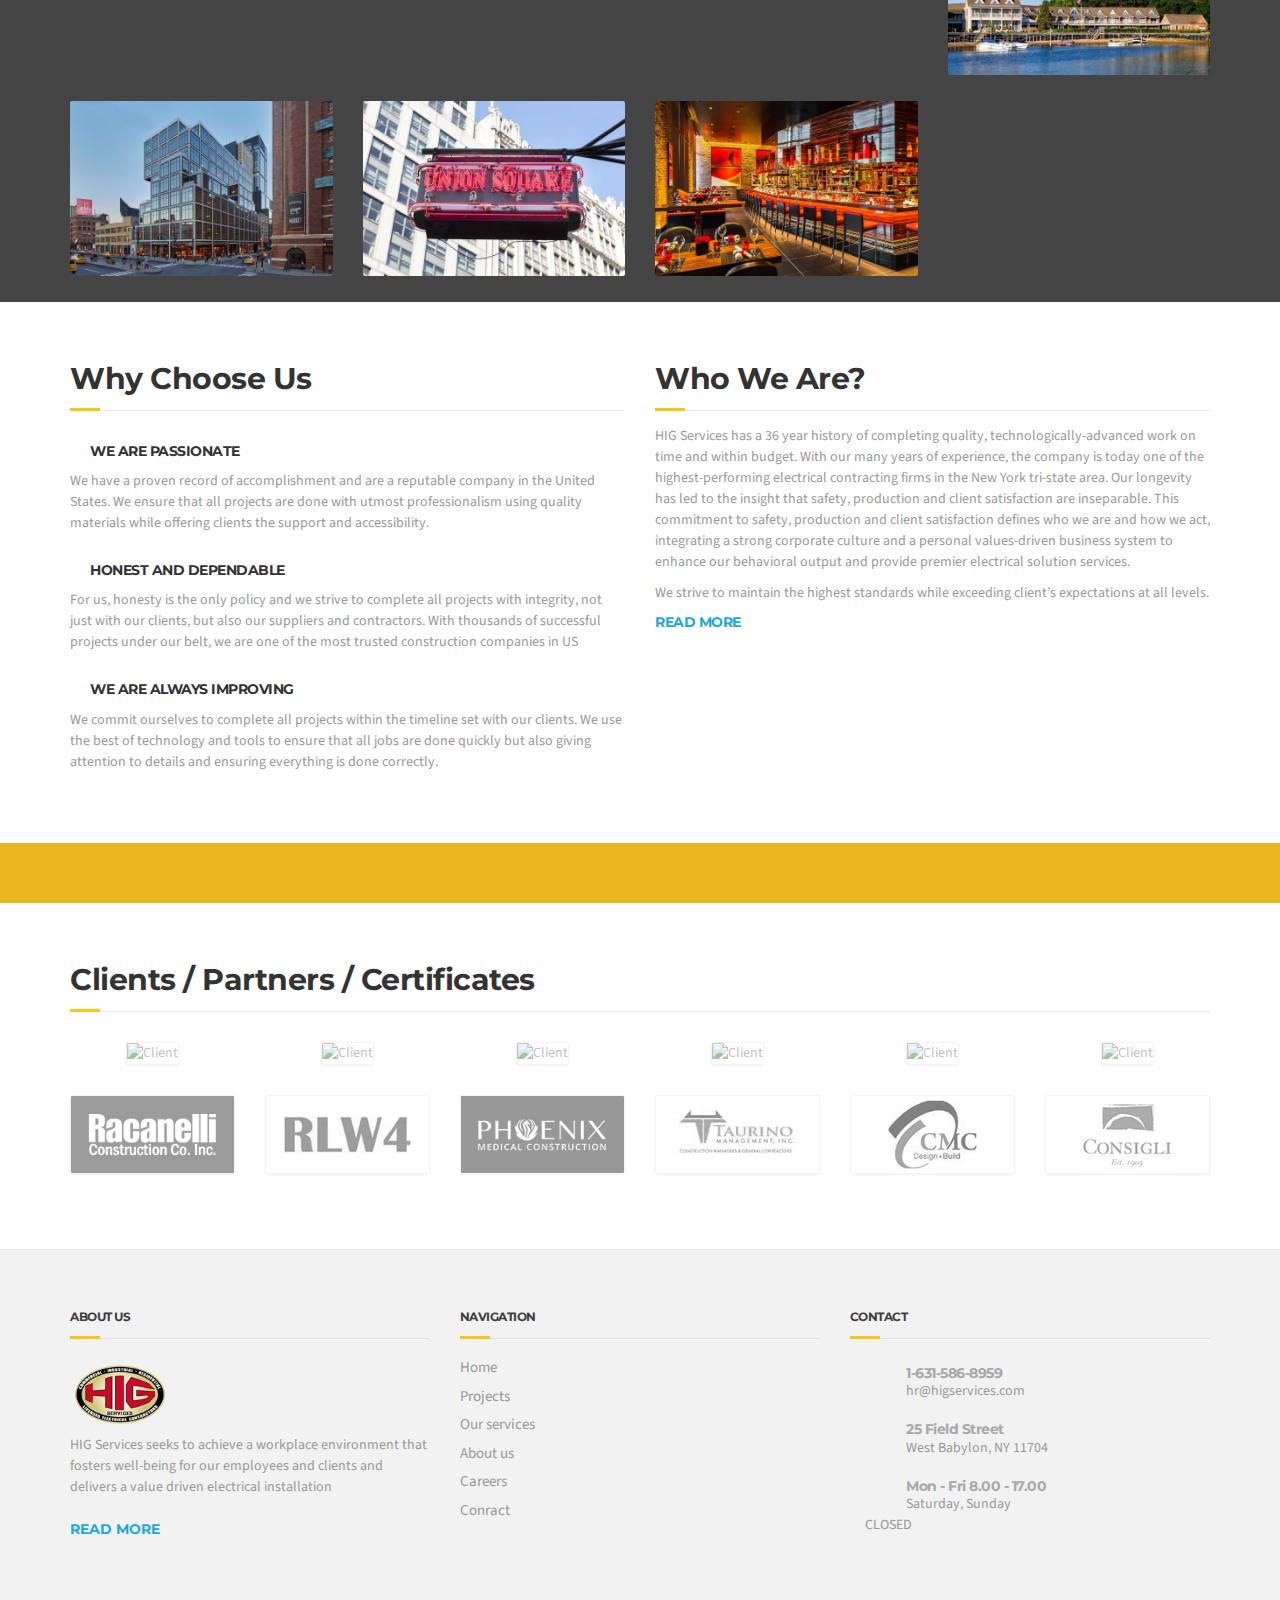
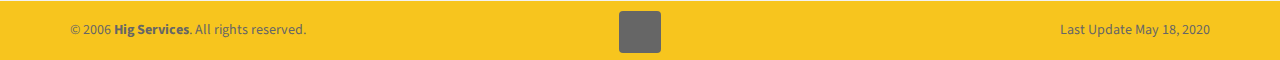
==== commit 338216b1: "changed titltes and names in sliders" ====
--- a/index.html
+++ b/index.html
@@ -399,7 +399,7 @@
 									</div>
 									<div class="project-post filter-residential col-lg-3 col-md-4 col-sm-6 col-xs-12">
 										<!-- THE CONTAINER FOR THE MEDIA AND THE COVER EFFECTS -->
-										<img src="images/demo/projects/project_7/main.jpg" alt="Project Image" />
+										<img src="images/demo/projects/project_7/2.jpg" alt="Project Image" />
 										<div class="project-content">
 											<div class="inner-project">
 												<h3>Sag Harbor Watchcase Residence</h3>
@@ -445,27 +445,27 @@
 												<h3>Barons Cove Sag Harbor</h3>
 												<!-- main photo of the current gallery -->
 												<a href="images/demo/projects/project_9/1.jpg" data-fancybox="gallery_9"
-													class="project-link" data-caption="Shou Sugi Ban House">
+													class="project-link" data-caption="Barons Cove Sag Harbor">
 													Zoom Project
 												</a>
 												<a href="images/demo/projects/project_9/2.jpg" data-fancybox="gallery_9"
-													data-caption="Shou Sugi Ban House"></a>
+													data-caption="Barons Cove Sag Harbor"></a>
 												<a href="images/demo/projects/project_9/3.jpg" data-fancybox="gallery_9"
-													data-caption="Shou Sugi Ban House"></a>
+													data-caption="Barons Cove Sag Harbor"></a>
 												<a href="images/demo/projects/project_9/4.jpg" data-fancybox="gallery_9"
-													data-caption="Shou Sugi Ban House"></a>
+													data-caption="Barons Cove Sag Harbor"></a>
 												<a href="images/demo/projects/project_9/5.jpg" data-fancybox="gallery_9"
-													data-caption="Shou Sugi Ban House"></a>
+													data-caption="Barons Cove Sag Harbor"></a>
 												<a href="images/demo/projects/project_9/6.jpg" data-fancybox="gallery_9"
-													data-caption="Shou Sugi Ban House"></a>
+													data-caption="Barons Cove Sag Harbor"></a>
 												<a href="images/demo/projects/project_9/7.jpg" data-fancybox="gallery_9"
-													data-caption="Shou Sugi Ban House"></a>
+													data-caption="Barons Cove Sag Harbor"></a>
 												<a href="images/demo/projects/project_9/8.jpg" data-fancybox="gallery_9"
-													data-caption="Shou Sugi Ban House"></a>
+													data-caption="Barons Cove Sag Harbor"></a>
 												<a href="images/demo/projects/project_9/9.jpg" data-fancybox="gallery_9"
-													data-caption="Shou Sugi Ban House"></a>
+													data-caption="Barons Cove Sag Harbor"></a>
 												<a href="images/demo/projects/project_9/10.jpg" data-fancybox="gallery_9"
-													data-caption="Shou Sugi Ban House"></a>
+													data-caption="Barons Cove Sag Harbor"></a>
 											</div>
 										</div>
 									</div>
@@ -477,21 +477,21 @@
 												<h3>61 NINTH AVENUE</h3>
 												<!-- main photo of the current gallery -->
 												<a href="images/demo/projects/project_10/1.jpg" data-fancybox="gallery_10"
-													class="project-link" data-caption="Shou Sugi Ban House">
+													class="project-link" data-caption="61 NINTH AVENUE">
 													Zoom Project
 												</a>
 												<a href="images/demo/projects/project_10/2.jpg" data-fancybox="gallery_10"
-													data-caption="Shou Sugi Ban House"></a>
+													data-caption="61 NINTH AVENUE"></a>
 												<a href="images/demo/projects/project_10/3.jpg" data-fancybox="gallery_10"
-													data-caption="Shou Sugi Ban House"></a>
+													data-caption="61 NINTH AVENUE"></a>
 												<a href="images/demo/projects/project_10/4.jpg" data-fancybox="gallery_10"
-													data-caption="Shou Sugi Ban House"></a>
+													data-caption="61 NINTH AVENUE"></a>
 												<a href="images/demo/projects/project_10/5.jpg" data-fancybox="gallery_10"
-													data-caption="Shou Sugi Ban House"></a>
+													data-caption="61 NINTH AVENUE"></a>
 												<a href="images/demo/projects/project_10/7.jpg" data-fancybox="gallery_10"
-													data-caption="Shou Sugi Ban House"></a>
+													data-caption="61 NINTH AVENUE"></a>
 												<a href="images/demo/projects/project_10/8.jpg" data-fancybox="gallery_10"
-													data-caption="Shou Sugi Ban House"></a>
+													data-caption="61 NINTH AVENUE"></a>
 											</div>
 										</div>
 									</div>
@@ -503,15 +503,15 @@
 												<h3>Union Square Cafe</h3>
 												<!-- main photo of the current gallery -->
 												<a href="images/demo/projects/project_11/1.jpg" data-fancybox="gallery_11"
-													class="project-link" data-caption="Shou Sugi Ban House">
+													class="project-link" data-caption="Union Square Cafe">
 													Zoom Project
 												</a>
 												<a href="images/demo/projects/project_11/2.jpg" data-fancybox="gallery_11"
-													data-caption="Shou Sugi Ban House"></a>
+													data-caption="Union Square Cafe"></a>
 												<a href="images/demo/projects/project_11/3.jpg" data-fancybox="gallery_11"
-													data-caption="Shou Sugi Ban House"></a>
+													data-caption="Union Square Cafe"></a>
 												<a href="images/demo/projects/project_11/4.jpg" data-fancybox="gallery_11"
-													data-caption="Shou Sugi Ban House"></a>
+													data-caption="Union Square Cafe"></a>
 											</div>
 										</div>
 									</div>
@@ -523,13 +523,13 @@
 												<h3>L'Atelier de Joël Robuchon</h3>
 												<!-- main photo of the current gallery -->
 												<a href="images/demo/projects/project_12/1.jpg" data-fancybox="gallery_12"
-													class="project-link" data-caption="Shou Sugi Ban House">
+													class="project-link" data-caption="L'Atelier de Joël Robuchon">
 													Zoom Project
 												</a>
 												<a href="images/demo/projects/project_12/2.jpg" data-fancybox="gallery_12"
-													data-caption="Shou Sugi Ban House"></a>
+													data-caption="L'Atelier de Joël Robuchon"></a>
 												<a href="images/demo/projects/project_12/3.jpg" data-fancybox="gallery_12"
-													data-caption="Shou Sugi Ban House"></a>
+													data-caption="L'Atelier de Joël Robuchon"></a>
 											</div>
 										</div>
 									</div>
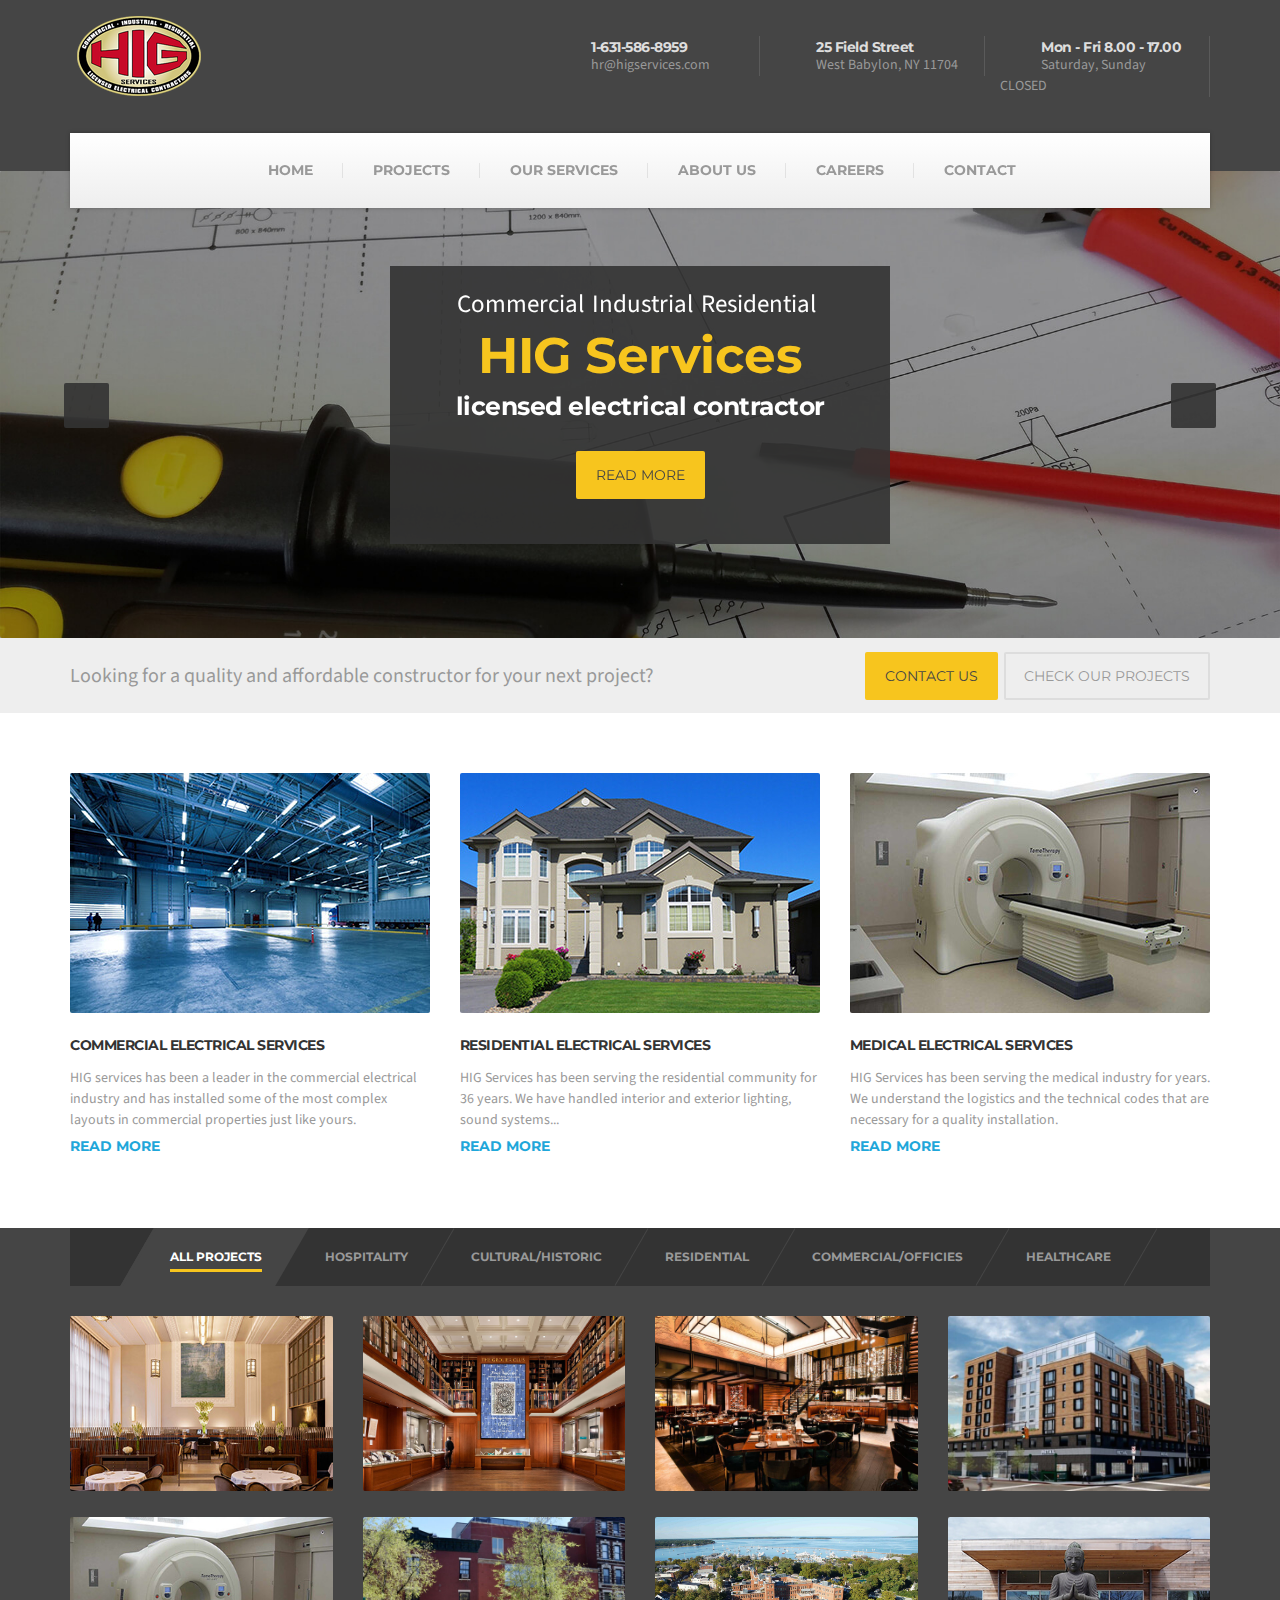
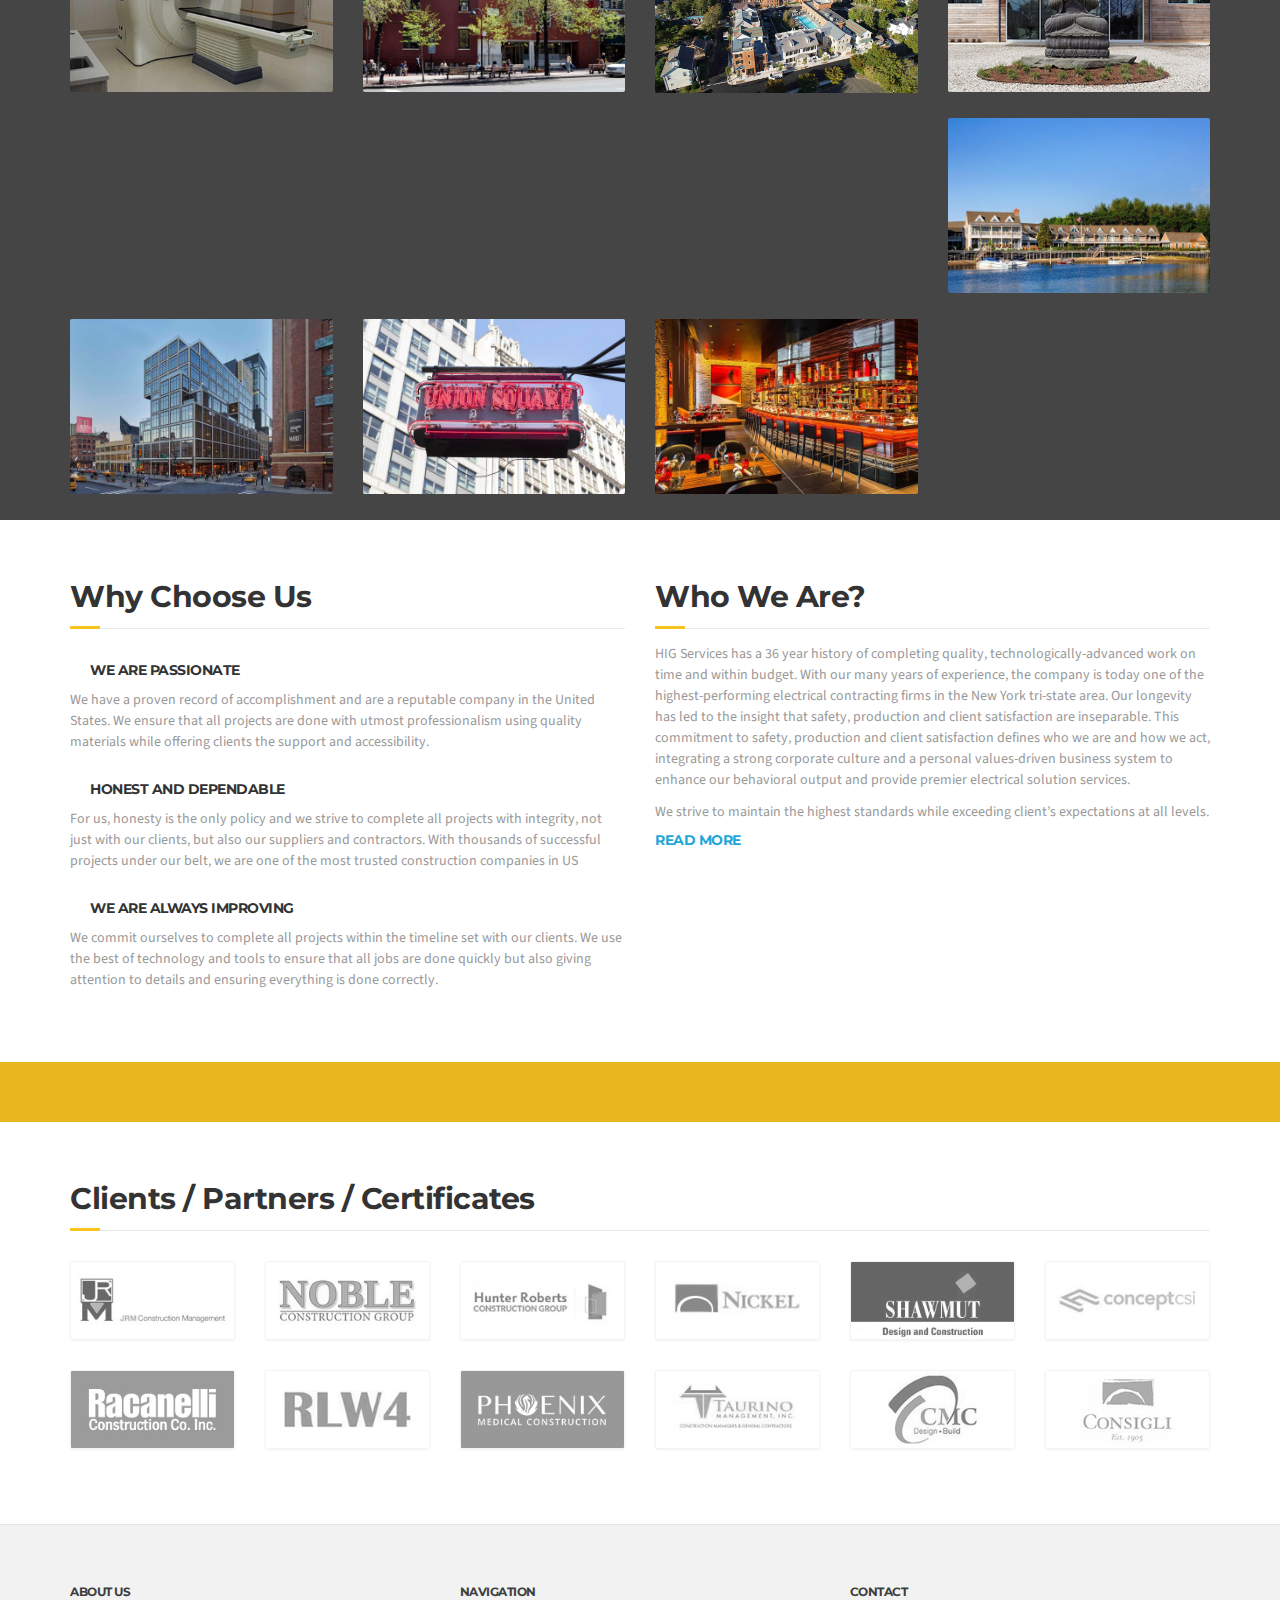
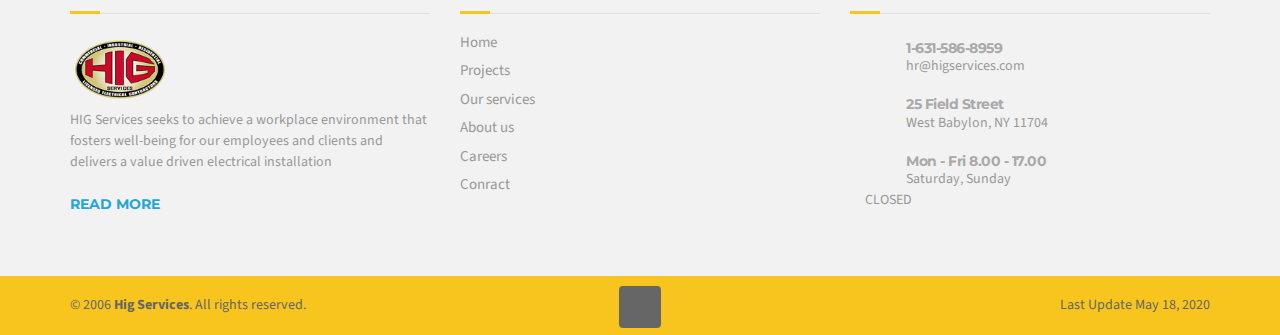
==== commit ea954ad9: "fixed phpmailer for careers page and contact page" ====
--- a/index.html
+++ b/index.html
@@ -10,6 +10,7 @@
 			<script src="https://oss.maxcdn.com/libs/html5shiv/3.7.0/html5shiv.js"></script>
 			<script src="https://oss.maxcdn.com/libs/respond.js/1.3.0/respond.min.js"></script>
 		<![endif]-->
+	<link rel="shortcut icon" href="images/favicon.png" type="image/png">
 	<link rel="stylesheet"
 		href="http://fonts.googleapis.com/css?family=Source+Sans+Pro%3A400,700%3Alatin%7CMontserrat%3A700%3Alatin" />
 	<link rel="stylesheet" href="css/style.css" />
@@ -29,7 +30,7 @@
 		<header class="header">
 			<div class="container">
 				<div class="logo">
-					<a href="index.html">
+					<a href="./">
 						<img src="images/logo.png" alt="HIG" class="img-responsive" />
 					</a>
 				</div>
@@ -83,7 +84,7 @@
 				<div class="navigation">
 					<div class="collapse  navbar-collapse" id="buildpress-navbar-collapse">
 						<ul id="menu-main-menu" class="navigation--main">
-							<li class="current-menu-item"><a href="index.html">HOME</a></li>
+							<li class="current-menu-item"><a href="./">HOME</a></li>
 							<li><a href="projects.html">PROJECTS</a></li>
 							<li><a href="services.html">OUR SERVICES</a></li>
 							<li><a href="about.html">ABOUT US</a></li>
@@ -142,7 +143,7 @@
 								<h2>licensed electrical contractor</h2>
 							</div>
 							<div class="jumbotron__content">
-								<a class="btn  btn-primary" href="/about.html" target="_blank">READ MORE</a>
+								<a class="btn  btn-primary" href="about.html" target="_blank">READ MORE</a>
 							</div>
 						</div>
 					</div>
@@ -291,8 +292,6 @@
 												</a>
 												<a href="images/demo/projects/project_1/2.jpg" data-fancybox="gallery_1"
 													data-caption="Eleven Madison Park"></a>
-												<a href="images/demo/projects/project_1/3.jpg" data-fancybox="gallery_1"
-													data-caption="Eleven Madison Park"></a>
 											</div>
 										</div>
 									</div>
@@ -345,7 +344,7 @@
 												<h3>178-02 Hillside Ave</h3>
 												<!-- main photo of the current gallery -->
 												<a href="images/demo/projects/project_4/1.jpg" data-fancybox="gallery_4"
-													class="project-link" data-caption="Eleven Madison Park">
+													class="project-link" data-caption="178-02 Hillside Ave">
 													Zoom Project
 												</a>
 												<a href="images/demo/projects/project_4/2.jpg" data-fancybox="gallery_4"
@@ -371,6 +370,8 @@
 												<a href="images/demo/projects/project_5/3.jpg" data-fancybox="gallery_5"
 													data-caption="Holy Name Medical Center"></a>
 												<a href="images/demo/projects/project_5/4.jpg" data-fancybox="gallery_5"
+													data-caption="Holy Name Medical Center"></a>
+												<a href="images/demo/projects/project_5/5.jpg" data-fancybox="gallery_5"
 													data-caption="Holy Name Medical Center"></a>
 											</div>
 										</div>
@@ -672,7 +673,7 @@
 								<h6 class="footer__headings">NAVIGATION</h6>
 								<div class="menu-top-menu-container">
 									<ul id="menu-top-menu-1" class="menu">
-										<li class="current-menu-item"><a href="index.html">Home</a></li>
+										<li class="current-menu-item"><a href="./">Home</a></li>
 										<li><a href="projects.html">Projects</a></li>
 										<li><a href="services.html">Our services</a></li>
 										<li><a href="about.html">About us</a></li>
--- a/css/style.css
+++ b/css/style.css
@@ -2038,7 +2038,32 @@
 .error-404__text { font-size: 18px; color: #999999; margin-bottom: 30px; }
 
 /* 05.20. Contact Form 7 */
-.wpcf7-text, .wpcf7-textarea { background: #f2f2f2; border-radius: 2px; border: 1px solid #dddddd; box-shadow: none; width: 100%; padding: 20px; margin-bottom: 15px; }
+.wpcf7-text, .wpcf7-textarea { 
+  background: #f2f2f2; 
+  border-radius: 2px; 
+  border: 1px solid #dddddd; 
+  box-shadow: none; 
+  width: 100%; 
+  padding: 20px; 
+  margin-bottom: 15px; 
+  -webkit-appearance: menulist-button;
+  -webkit-appearance:none;
+}
+.wpcf7-form-control-wrap.select {
+  position: relative;
+  display: block;
+}
+.triangle {
+  position: absolute;
+  display: inline-block;
+  right: 5%;
+  top: 36%;
+  width: 0;
+  height: 0;
+  border-style: solid;
+  border-width: 8px 8px 0 8px;
+  border-color: #aab1b8 transparent transparent transparent;
+}
 .wpcf7-text:focus, .wpcf7-textarea:focus { border-color: #dddddd; background: #ffffff; }
 
 .wpcf7-textarea { height: 220px; }
@@ -2047,7 +2072,13 @@
 
 .wpcf7 .wpcf7-response-output { margin: 5px 0; padding: 10px 20px; border-radius: 2px; }
 .wpcf7 .wpcf7-validation-errors{ background-color: #faf8d2; border: 2px solid #faf8d2; color: #b8b015; }
-label.error  {background:red; color:#fff; border-radius:4px; padding:4px 6px}
+.wpcf7-form-control-wrap label.error  {
+  background: transparent;
+  border: none;
+  color: red; 
+  border-radius: 0; 
+  padding: 0;
+}
 .wpcf7 .alert, .wpcf7 .success{padding: 4px 6px; display: inline-block; border-radius: 2px; margin-bottom: 12px;}
 .wpcf7 .alert { background-color: #ffe5e5; border: 2px solid #ffe5e5; color: #e50000; }
 .wpcf7 .success { background-color: #dcf2dc; border: 2px solid #dcf2dc; color: #389738; }
@@ -3465,4 +3496,22 @@
   bottom: 0;
   height: 278px;
   margin: auto;
+}
+#upload-resume-label {
+  display: inline-block;
+  height: 63px;
+}
+#upload-resume-label .icon-box {
+  display: block;
+  margin: 0;
+  padding: 0;
+}
+#upload-resume-label .icon-box i{
+  font-size: 20px;
+}
+#upload-resume-label span{
+  max-width: 147px;
+  overflow: hidden;
+  text-overflow: ellipsis;
+  display: inline-block;
 }